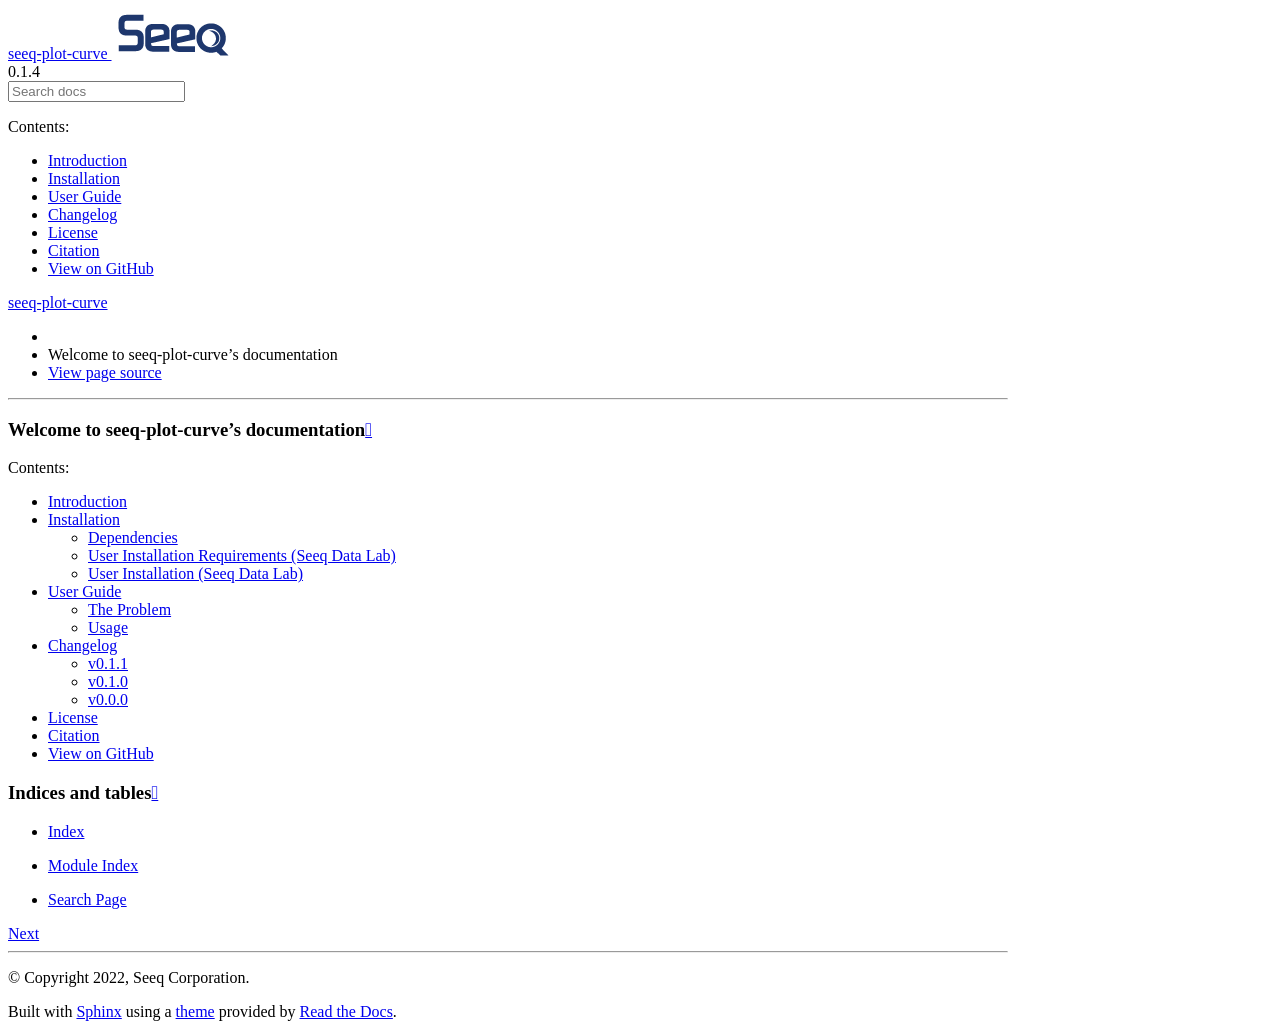
==== docs/index.html @ 53031b8a "documentation bump" ====
<!DOCTYPE html>
<html class="writer-html5" lang="en">
  <head>
    <meta charset="utf-8" />
    <meta
      name="generator"
      content="Docutils 0.18.1: http://docutils.sourceforge.net/"
    />

    <meta name="viewport" content="width=device-width, initial-scale=1.0" />
    <title>
      Welcome to seeq-plot-curve’s documentation &mdash; seeq-plot-curve 0.1.4
      documentation
    </title>
    <link rel="stylesheet" href="_static/pygments.css" type="text/css" />
    <link rel="stylesheet" href="_static/css/theme.css" type="text/css" />
    <link rel="stylesheet" href="_static/css/style.css" type="text/css" />
    <link rel="shortcut icon" href="_static/seeq-favicon.ico" />
    <!--[if lt IE 9]>
      <script src="_static/js/html5shiv.min.js"></script>
    <![endif]-->

    <script src="_static/jquery.js?v=5d32c60e"></script>
    <script src="_static/_sphinx_javascript_frameworks_compat.js?v=2cd50e6c"></script>
    <script src="_static/documentation_options.js?v=360bc84d"></script>
    <script src="_static/doctools.js?v=888ff710"></script>
    <script src="_static/sphinx_highlight.js?v=dc90522c"></script>
    <script src="_static/js/theme.js"></script>
    <link rel="index" title="Index" href="genindex.html" />
    <link rel="search" title="Search" href="search.html" />
    <link rel="next" title="Introduction" href="introduction.html" />
  </head>

  <body class="wy-body-for-nav">
    <div class="wy-grid-for-nav">
      <nav data-toggle="wy-nav-shift" class="wy-nav-side">
        <div class="wy-side-scroll">
          <div class="wy-side-nav-search">
            <a href="#" class="icon icon-home">
              seeq-plot-curve
              <img
                src="_static/Seeq_logo_darkBlue_sm.png"
                class="logo"
                alt="Logo"
              />
            </a>
            <div class="version">0.1.4</div>
            <div role="search">
              <form
                id="rtd-search-form"
                class="wy-form"
                action="search.html"
                method="get"
              >
                <input
                  type="text"
                  name="q"
                  placeholder="Search docs"
                  aria-label="Search docs"
                />
                <input type="hidden" name="check_keywords" value="yes" />
                <input type="hidden" name="area" value="default" />
              </form>
            </div>
          </div>
          <div
            class="wy-menu wy-menu-vertical"
            data-spy="affix"
            role="navigation"
            aria-label="Navigation menu"
          >
            <p class="caption" role="heading">
              <span class="caption-text">Contents:</span>
            </p>
            <ul>
              <li class="toctree-l1">
                <a class="reference internal" href="introduction.html"
                  >Introduction</a
                >
              </li>
              <li class="toctree-l1">
                <a class="reference internal" href="installation.html"
                  >Installation</a
                >
              </li>
              <li class="toctree-l1">
                <a class="reference internal" href="user_guide.html"
                  >User Guide</a
                >
              </li>
              <li class="toctree-l1">
                <a class="reference internal" href="changelog.html"
                  >Changelog</a
                >
              </li>
              <li class="toctree-l1">
                <a class="reference internal" href="license.html">License</a>
              </li>
              <li class="toctree-l1">
                <a class="reference internal" href="citation.html">Citation</a>
              </li>
              <li class="toctree-l1">
                <a class="reference internal" href="github.html"
                  >View on GitHub</a
                >
              </li>
            </ul>
          </div>
        </div>
      </nav>

      <section data-toggle="wy-nav-shift" class="wy-nav-content-wrap">
        <nav class="wy-nav-top" aria-label="Mobile navigation menu">
          <i data-toggle="wy-nav-top" class="fa fa-bars"></i>
          <a href="#">seeq-plot-curve</a>
        </nav>

        <div class="wy-nav-content">
          <div class="rst-content">
            <div role="navigation" aria-label="Page navigation">
              <ul class="wy-breadcrumbs">
                <li>
                  <a href="#" class="icon icon-home" aria-label="Home"></a>
                </li>
                <li class="breadcrumb-item active">
                  Welcome to seeq-plot-curve’s documentation
                </li>
                <li class="wy-breadcrumbs-aside">
                  <a href="_sources/index.rst.txt" rel="nofollow">
                    View page source</a
                  >
                </li>
              </ul>
              <hr />
            </div>
            <div
              role="main"
              class="document"
              itemscope="itemscope"
              itemtype="http://schema.org/Article"
            >
              <div itemprop="articleBody">
                <section id="welcome-to-seeq-plot-curve-s-documentation">
                  <h1>
                    Welcome to seeq-plot-curve’s documentation<a
                      class="headerlink"
                      href="#welcome-to-seeq-plot-curve-s-documentation"
                      title="Link to this heading"
                      ></a
                    >
                  </h1>
                  <div class="toctree-wrapper compound">
                    <p class="caption" role="heading">
                      <span class="caption-text">Contents:</span>
                    </p>
                    <ul>
                      <li class="toctree-l1">
                        <a class="reference internal" href="introduction.html"
                          >Introduction</a
                        >
                      </li>
                      <li class="toctree-l1">
                        <a class="reference internal" href="installation.html"
                          >Installation</a
                        >
                        <ul>
                          <li class="toctree-l2">
                            <a
                              class="reference internal"
                              href="installation.html#dependencies"
                              >Dependencies</a
                            >
                          </li>
                          <li class="toctree-l2">
                            <a
                              class="reference internal"
                              href="installation.html#user-installation-requirements-seeq-data-lab"
                              >User Installation Requirements (Seeq Data Lab)</a
                            >
                          </li>
                          <li class="toctree-l2">
                            <a
                              class="reference internal"
                              href="installation.html#user-installation-seeq-data-lab"
                              >User Installation (Seeq Data Lab)</a
                            >
                          </li>
                        </ul>
                      </li>
                      <li class="toctree-l1">
                        <a class="reference internal" href="user_guide.html"
                          >User Guide</a
                        >
                        <ul>
                          <li class="toctree-l2">
                            <a
                              class="reference internal"
                              href="user_guide.html#the-problem"
                              >The Problem</a
                            >
                          </li>
                          <li class="toctree-l2">
                            <a
                              class="reference internal"
                              href="user_guide.html#usage"
                              >Usage</a
                            >
                          </li>
                        </ul>
                      </li>
                      <li class="toctree-l1">
                        <a class="reference internal" href="changelog.html"
                          >Changelog</a
                        >
                        <ul>
                          <li class="toctree-l2">
                            <a
                              class="reference internal"
                              href="changelog.html#v0-1-1"
                              >v0.1.1</a
                            >
                          </li>
                          <li class="toctree-l2">
                            <a
                              class="reference internal"
                              href="changelog.html#v0-1-0"
                              >v0.1.0</a
                            >
                          </li>
                          <li class="toctree-l2">
                            <a
                              class="reference internal"
                              href="changelog.html#v0-0-0"
                              >v0.0.0</a
                            >
                          </li>
                        </ul>
                      </li>
                      <li class="toctree-l1">
                        <a class="reference internal" href="license.html"
                          >License</a
                        >
                      </li>
                      <li class="toctree-l1">
                        <a class="reference internal" href="citation.html"
                          >Citation</a
                        >
                      </li>
                      <li class="toctree-l1">
                        <a class="reference internal" href="github.html"
                          >View on GitHub</a
                        >
                      </li>
                    </ul>
                  </div>
                </section>
                <section id="indices-and-tables">
                  <h1>
                    Indices and tables<a
                      class="headerlink"
                      href="#indices-and-tables"
                      title="Link to this heading"
                      ></a
                    >
                  </h1>
                  <ul class="simple">
                    <li>
                      <p>
                        <a class="reference internal" href="genindex.html"
                          ><span class="std std-ref">Index</span></a
                        >
                      </p>
                    </li>
                    <li>
                      <p>
                        <a class="reference internal" href="py-modindex.html"
                          ><span class="std std-ref">Module Index</span></a
                        >
                      </p>
                    </li>
                    <li>
                      <p>
                        <a class="reference internal" href="search.html"
                          ><span class="std std-ref">Search Page</span></a
                        >
                      </p>
                    </li>
                  </ul>
                </section>
              </div>
            </div>
            <footer>
              <div
                class="rst-footer-buttons"
                role="navigation"
                aria-label="Footer"
              >
                <a
                  href="introduction.html"
                  class="btn btn-neutral float-right"
                  title="Introduction"
                  accesskey="n"
                  rel="next"
                  >Next
                  <span
                    class="fa fa-arrow-circle-right"
                    aria-hidden="true"
                  ></span
                ></a>
              </div>

              <hr />

              <div role="contentinfo">
                <p>&#169; Copyright 2022, Seeq Corporation.</p>
              </div>

              Built with <a href="https://www.sphinx-doc.org/">Sphinx</a> using
              a
              <a href="https://github.com/readthedocs/sphinx_rtd_theme"
                >theme</a
              >
              provided by <a href="https://readthedocs.org">Read the Docs</a>.
            </footer>
          </div>
        </div>
      </section>
    </div>
    <script>
      jQuery(function () {
        SphinxRtdTheme.Navigation.enable(true);
      });
    </script>
  </body>
</html>
---- docs/_static/css/style.css ----
/*!
 * angular-loading-bar v0.9.0
 * https://chieffancypants.github.io/angular-loading-bar
 * Copyright (c) 2016 Wes Cruver
 * License: MIT
 */

/* This line is theme specific - it includes the base theme CSS */
/*@import '../nature.css';  /* for Alabaster */

.wy-nav-content {
    max-width: 1000px !important;
}
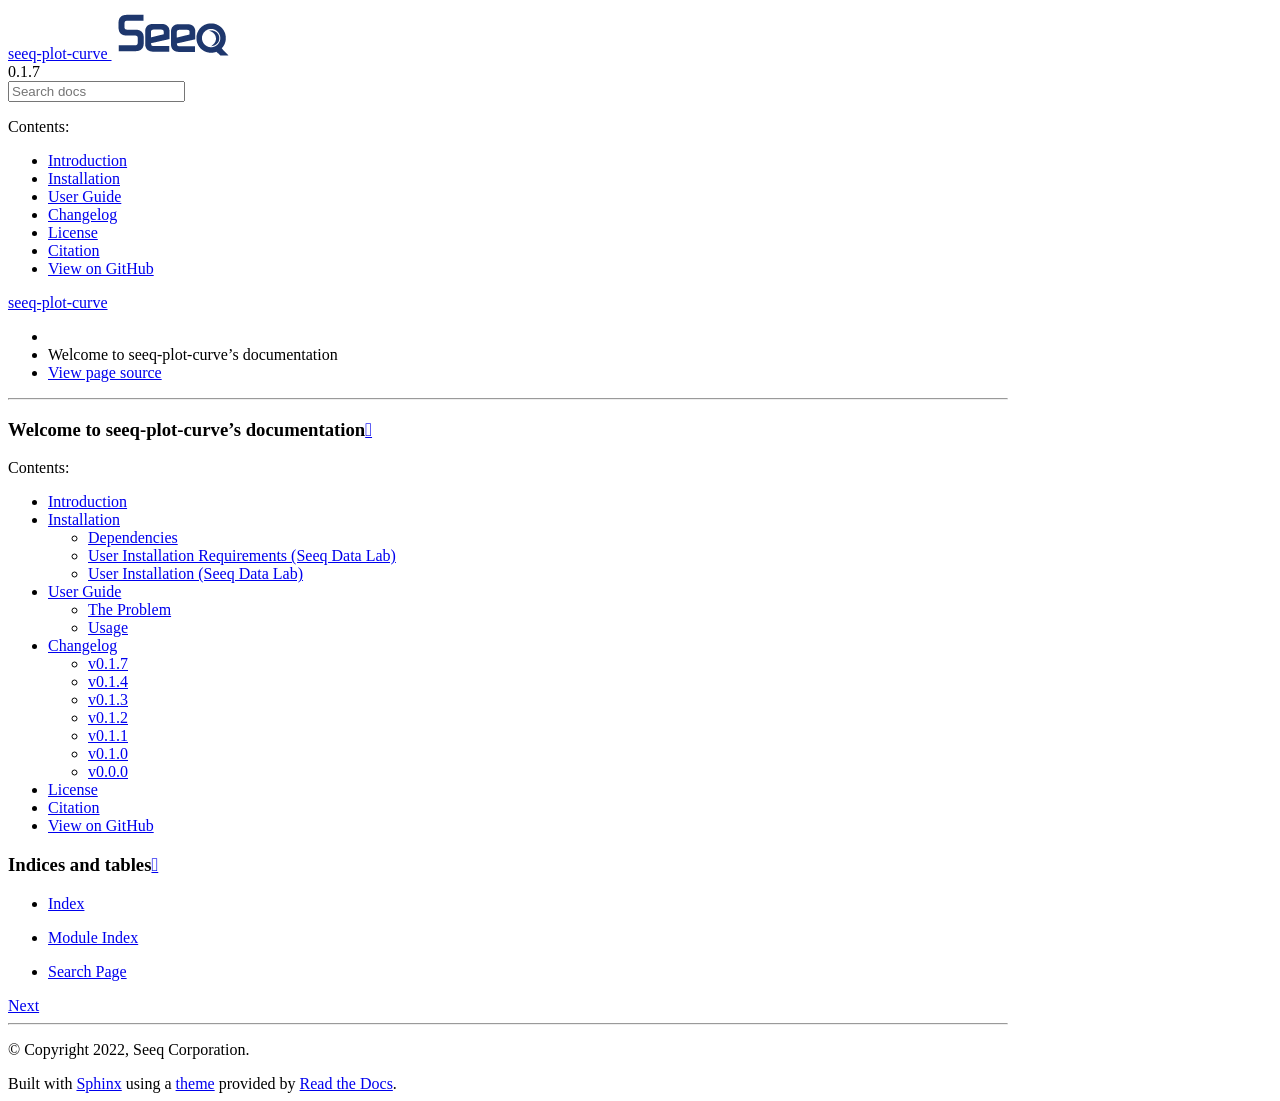
==== commit 3aaa78fb: "Docs recompiled with Sphinx for new version" ====
--- a/docs/index.html
+++ b/docs/index.html
@@ -1,335 +1,159 @@
 <!DOCTYPE html>
-<html class="writer-html5" lang="en">
-  <head>
-    <meta charset="utf-8" />
-    <meta
-      name="generator"
-      content="Docutils 0.18.1: http://docutils.sourceforge.net/"
-    />
+<html class="writer-html5" lang="en" data-content_root="./">
+<head>
+  <meta charset="utf-8" /><meta name="viewport" content="width=device-width, initial-scale=1" />
 
-    <meta name="viewport" content="width=device-width, initial-scale=1.0" />
-    <title>
-      Welcome to seeq-plot-curve’s documentation &mdash; seeq-plot-curve 0.1.4
-      documentation
-    </title>
-    <link rel="stylesheet" href="_static/pygments.css" type="text/css" />
-    <link rel="stylesheet" href="_static/css/theme.css" type="text/css" />
-    <link rel="stylesheet" href="_static/css/style.css" type="text/css" />
-    <link rel="shortcut icon" href="_static/seeq-favicon.ico" />
-    <!--[if lt IE 9]>
-      <script src="_static/js/html5shiv.min.js"></script>
-    <![endif]-->
+  <meta name="viewport" content="width=device-width, initial-scale=1.0" />
+  <title>Welcome to seeq-plot-curve’s documentation &mdash; seeq-plot-curve 0.1.7 documentation</title>
+      <link rel="stylesheet" type="text/css" href="_static/pygments.css?v=b86133f3" />
+      <link rel="stylesheet" type="text/css" href="_static/css/theme.css?v=19f00094" />
+      <link rel="stylesheet" type="text/css" href="_static/css/style.css?v=e1c91b72" />
 
-    <script src="_static/jquery.js?v=5d32c60e"></script>
-    <script src="_static/_sphinx_javascript_frameworks_compat.js?v=2cd50e6c"></script>
-    <script src="_static/documentation_options.js?v=360bc84d"></script>
-    <script src="_static/doctools.js?v=888ff710"></script>
-    <script src="_static/sphinx_highlight.js?v=dc90522c"></script>
+  
+    <link rel="shortcut icon" href="_static/seeq-favicon.ico"/>
+  <!--[if lt IE 9]>
+    <script src="_static/js/html5shiv.min.js"></script>
+  <![endif]-->
+  
+        <script src="_static/jquery.js?v=5d32c60e"></script>
+        <script src="_static/_sphinx_javascript_frameworks_compat.js?v=2cd50e6c"></script>
+        <script src="_static/documentation_options.js?v=ca7ad2ea"></script>
+        <script src="_static/doctools.js?v=9a2dae69"></script>
+        <script src="_static/sphinx_highlight.js?v=dc90522c"></script>
     <script src="_static/js/theme.js"></script>
     <link rel="index" title="Index" href="genindex.html" />
     <link rel="search" title="Search" href="search.html" />
-    <link rel="next" title="Introduction" href="introduction.html" />
-  </head>
+    <link rel="next" title="Introduction" href="introduction.html" /> 
+</head>
 
-  <body class="wy-body-for-nav">
-    <div class="wy-grid-for-nav">
-      <nav data-toggle="wy-nav-shift" class="wy-nav-side">
-        <div class="wy-side-scroll">
-          <div class="wy-side-nav-search">
-            <a href="#" class="icon icon-home">
-              seeq-plot-curve
-              <img
-                src="_static/Seeq_logo_darkBlue_sm.png"
-                class="logo"
-                alt="Logo"
-              />
-            </a>
-            <div class="version">0.1.4</div>
-            <div role="search">
-              <form
-                id="rtd-search-form"
-                class="wy-form"
-                action="search.html"
-                method="get"
-              >
-                <input
-                  type="text"
-                  name="q"
-                  placeholder="Search docs"
-                  aria-label="Search docs"
-                />
-                <input type="hidden" name="check_keywords" value="yes" />
-                <input type="hidden" name="area" value="default" />
-              </form>
-            </div>
-          </div>
-          <div
-            class="wy-menu wy-menu-vertical"
-            data-spy="affix"
-            role="navigation"
-            aria-label="Navigation menu"
-          >
-            <p class="caption" role="heading">
-              <span class="caption-text">Contents:</span>
-            </p>
-            <ul>
-              <li class="toctree-l1">
-                <a class="reference internal" href="introduction.html"
-                  >Introduction</a
-                >
-              </li>
-              <li class="toctree-l1">
-                <a class="reference internal" href="installation.html"
-                  >Installation</a
-                >
-              </li>
-              <li class="toctree-l1">
-                <a class="reference internal" href="user_guide.html"
-                  >User Guide</a
-                >
-              </li>
-              <li class="toctree-l1">
-                <a class="reference internal" href="changelog.html"
-                  >Changelog</a
-                >
-              </li>
-              <li class="toctree-l1">
-                <a class="reference internal" href="license.html">License</a>
-              </li>
-              <li class="toctree-l1">
-                <a class="reference internal" href="citation.html">Citation</a>
-              </li>
-              <li class="toctree-l1">
-                <a class="reference internal" href="github.html"
-                  >View on GitHub</a
-                >
-              </li>
-            </ul>
-          </div>
+<body class="wy-body-for-nav"> 
+  <div class="wy-grid-for-nav">
+    <nav data-toggle="wy-nav-shift" class="wy-nav-side">
+      <div class="wy-side-scroll">
+        <div class="wy-side-nav-search" >
+
+          
+          
+          <a href="#" class="icon icon-home">
+            seeq-plot-curve
+              <img src="_static/Seeq_logo_darkBlue_sm.png" class="logo" alt="Logo"/>
+          </a>
+              <div class="version">
+                0.1.7
+              </div>
+<div role="search">
+  <form id="rtd-search-form" class="wy-form" action="search.html" method="get">
+    <input type="text" name="q" placeholder="Search docs" aria-label="Search docs" />
+    <input type="hidden" name="check_keywords" value="yes" />
+    <input type="hidden" name="area" value="default" />
+  </form>
+</div>
+        </div><div class="wy-menu wy-menu-vertical" data-spy="affix" role="navigation" aria-label="Navigation menu">
+              <p class="caption" role="heading"><span class="caption-text">Contents:</span></p>
+<ul>
+<li class="toctree-l1"><a class="reference internal" href="introduction.html">Introduction</a></li>
+<li class="toctree-l1"><a class="reference internal" href="installation.html">Installation</a></li>
+<li class="toctree-l1"><a class="reference internal" href="user_guide.html">User Guide</a></li>
+<li class="toctree-l1"><a class="reference internal" href="changelog.html">Changelog</a></li>
+<li class="toctree-l1"><a class="reference internal" href="license.html">License</a></li>
+<li class="toctree-l1"><a class="reference internal" href="citation.html">Citation</a></li>
+<li class="toctree-l1"><a class="reference internal" href="github.html">View on GitHub</a></li>
+</ul>
+
         </div>
+      </div>
+    </nav>
+
+    <section data-toggle="wy-nav-shift" class="wy-nav-content-wrap"><nav class="wy-nav-top" aria-label="Mobile navigation menu" >
+          <i data-toggle="wy-nav-top" class="fa fa-bars"></i>
+          <a href="#">seeq-plot-curve</a>
       </nav>
 
-      <section data-toggle="wy-nav-shift" class="wy-nav-content-wrap">
-        <nav class="wy-nav-top" aria-label="Mobile navigation menu">
-          <i data-toggle="wy-nav-top" class="fa fa-bars"></i>
-          <a href="#">seeq-plot-curve</a>
-        </nav>
+      <div class="wy-nav-content">
+        <div class="rst-content">
+          <div role="navigation" aria-label="Page navigation">
+  <ul class="wy-breadcrumbs">
+      <li><a href="#" class="icon icon-home" aria-label="Home"></a></li>
+      <li class="breadcrumb-item active">Welcome to seeq-plot-curve’s documentation</li>
+      <li class="wy-breadcrumbs-aside">
+            <a href="_sources/index.rst.txt" rel="nofollow"> View page source</a>
+      </li>
+  </ul>
+  <hr/>
+</div>
+          <div role="main" class="document" itemscope="itemscope" itemtype="http://schema.org/Article">
+           <div itemprop="articleBody">
+             
+  <section id="welcome-to-seeq-plot-curve-s-documentation">
+<h1>Welcome to seeq-plot-curve’s documentation<a class="headerlink" href="#welcome-to-seeq-plot-curve-s-documentation" title="Link to this heading"></a></h1>
+<div class="toctree-wrapper compound">
+<p class="caption" role="heading"><span class="caption-text">Contents:</span></p>
+<ul>
+<li class="toctree-l1"><a class="reference internal" href="introduction.html">Introduction</a></li>
+<li class="toctree-l1"><a class="reference internal" href="installation.html">Installation</a><ul>
+<li class="toctree-l2"><a class="reference internal" href="installation.html#dependencies">Dependencies</a></li>
+<li class="toctree-l2"><a class="reference internal" href="installation.html#user-installation-requirements-seeq-data-lab">User Installation Requirements (Seeq Data Lab)</a></li>
+<li class="toctree-l2"><a class="reference internal" href="installation.html#user-installation-seeq-data-lab">User Installation (Seeq Data Lab)</a></li>
+</ul>
+</li>
+<li class="toctree-l1"><a class="reference internal" href="user_guide.html">User Guide</a><ul>
+<li class="toctree-l2"><a class="reference internal" href="user_guide.html#the-problem">The Problem</a></li>
+<li class="toctree-l2"><a class="reference internal" href="user_guide.html#usage">Usage</a></li>
+</ul>
+</li>
+<li class="toctree-l1"><a class="reference internal" href="changelog.html">Changelog</a><ul>
+<li class="toctree-l2"><a class="reference internal" href="changelog.html#v0-1-7">v0.1.7</a></li>
+<li class="toctree-l2"><a class="reference internal" href="changelog.html#v0-1-4">v0.1.4</a></li>
+<li class="toctree-l2"><a class="reference internal" href="changelog.html#v0-1-3">v0.1.3</a></li>
+<li class="toctree-l2"><a class="reference internal" href="changelog.html#v0-1-2">v0.1.2</a></li>
+<li class="toctree-l2"><a class="reference internal" href="changelog.html#v0-1-1">v0.1.1</a></li>
+<li class="toctree-l2"><a class="reference internal" href="changelog.html#v0-1-0">v0.1.0</a></li>
+<li class="toctree-l2"><a class="reference internal" href="changelog.html#v0-0-0">v0.0.0</a></li>
+</ul>
+</li>
+<li class="toctree-l1"><a class="reference internal" href="license.html">License</a></li>
+<li class="toctree-l1"><a class="reference internal" href="citation.html">Citation</a></li>
+<li class="toctree-l1"><a class="reference internal" href="github.html">View on GitHub</a></li>
+</ul>
+</div>
+</section>
+<section id="indices-and-tables">
+<h1>Indices and tables<a class="headerlink" href="#indices-and-tables" title="Link to this heading"></a></h1>
+<ul class="simple">
+<li><p><a class="reference internal" href="genindex.html"><span class="std std-ref">Index</span></a></p></li>
+<li><p><a class="reference internal" href="py-modindex.html"><span class="std std-ref">Module Index</span></a></p></li>
+<li><p><a class="reference internal" href="search.html"><span class="std std-ref">Search Page</span></a></p></li>
+</ul>
+</section>
 
-        <div class="wy-nav-content">
-          <div class="rst-content">
-            <div role="navigation" aria-label="Page navigation">
-              <ul class="wy-breadcrumbs">
-                <li>
-                  <a href="#" class="icon icon-home" aria-label="Home"></a>
-                </li>
-                <li class="breadcrumb-item active">
-                  Welcome to seeq-plot-curve’s documentation
-                </li>
-                <li class="wy-breadcrumbs-aside">
-                  <a href="_sources/index.rst.txt" rel="nofollow">
-                    View page source</a
-                  >
-                </li>
-              </ul>
-              <hr />
-            </div>
-            <div
-              role="main"
-              class="document"
-              itemscope="itemscope"
-              itemtype="http://schema.org/Article"
-            >
-              <div itemprop="articleBody">
-                <section id="welcome-to-seeq-plot-curve-s-documentation">
-                  <h1>
-                    Welcome to seeq-plot-curve’s documentation<a
-                      class="headerlink"
-                      href="#welcome-to-seeq-plot-curve-s-documentation"
-                      title="Link to this heading"
-                      ></a
-                    >
-                  </h1>
-                  <div class="toctree-wrapper compound">
-                    <p class="caption" role="heading">
-                      <span class="caption-text">Contents:</span>
-                    </p>
-                    <ul>
-                      <li class="toctree-l1">
-                        <a class="reference internal" href="introduction.html"
-                          >Introduction</a
-                        >
-                      </li>
-                      <li class="toctree-l1">
-                        <a class="reference internal" href="installation.html"
-                          >Installation</a
-                        >
-                        <ul>
-                          <li class="toctree-l2">
-                            <a
-                              class="reference internal"
-                              href="installation.html#dependencies"
-                              >Dependencies</a
-                            >
-                          </li>
-                          <li class="toctree-l2">
-                            <a
-                              class="reference internal"
-                              href="installation.html#user-installation-requirements-seeq-data-lab"
-                              >User Installation Requirements (Seeq Data Lab)</a
-                            >
-                          </li>
-                          <li class="toctree-l2">
-                            <a
-                              class="reference internal"
-                              href="installation.html#user-installation-seeq-data-lab"
-                              >User Installation (Seeq Data Lab)</a
-                            >
-                          </li>
-                        </ul>
-                      </li>
-                      <li class="toctree-l1">
-                        <a class="reference internal" href="user_guide.html"
-                          >User Guide</a
-                        >
-                        <ul>
-                          <li class="toctree-l2">
-                            <a
-                              class="reference internal"
-                              href="user_guide.html#the-problem"
-                              >The Problem</a
-                            >
-                          </li>
-                          <li class="toctree-l2">
-                            <a
-                              class="reference internal"
-                              href="user_guide.html#usage"
-                              >Usage</a
-                            >
-                          </li>
-                        </ul>
-                      </li>
-                      <li class="toctree-l1">
-                        <a class="reference internal" href="changelog.html"
-                          >Changelog</a
-                        >
-                        <ul>
-                          <li class="toctree-l2">
-                            <a
-                              class="reference internal"
-                              href="changelog.html#v0-1-1"
-                              >v0.1.1</a
-                            >
-                          </li>
-                          <li class="toctree-l2">
-                            <a
-                              class="reference internal"
-                              href="changelog.html#v0-1-0"
-                              >v0.1.0</a
-                            >
-                          </li>
-                          <li class="toctree-l2">
-                            <a
-                              class="reference internal"
-                              href="changelog.html#v0-0-0"
-                              >v0.0.0</a
-                            >
-                          </li>
-                        </ul>
-                      </li>
-                      <li class="toctree-l1">
-                        <a class="reference internal" href="license.html"
-                          >License</a
-                        >
-                      </li>
-                      <li class="toctree-l1">
-                        <a class="reference internal" href="citation.html"
-                          >Citation</a
-                        >
-                      </li>
-                      <li class="toctree-l1">
-                        <a class="reference internal" href="github.html"
-                          >View on GitHub</a
-                        >
-                      </li>
-                    </ul>
-                  </div>
-                </section>
-                <section id="indices-and-tables">
-                  <h1>
-                    Indices and tables<a
-                      class="headerlink"
-                      href="#indices-and-tables"
-                      title="Link to this heading"
-                      ></a
-                    >
-                  </h1>
-                  <ul class="simple">
-                    <li>
-                      <p>
-                        <a class="reference internal" href="genindex.html"
-                          ><span class="std std-ref">Index</span></a
-                        >
-                      </p>
-                    </li>
-                    <li>
-                      <p>
-                        <a class="reference internal" href="py-modindex.html"
-                          ><span class="std std-ref">Module Index</span></a
-                        >
-                      </p>
-                    </li>
-                    <li>
-                      <p>
-                        <a class="reference internal" href="search.html"
-                          ><span class="std std-ref">Search Page</span></a
-                        >
-                      </p>
-                    </li>
-                  </ul>
-                </section>
-              </div>
-            </div>
-            <footer>
-              <div
-                class="rst-footer-buttons"
-                role="navigation"
-                aria-label="Footer"
-              >
-                <a
-                  href="introduction.html"
-                  class="btn btn-neutral float-right"
-                  title="Introduction"
-                  accesskey="n"
-                  rel="next"
-                  >Next
-                  <span
-                    class="fa fa-arrow-circle-right"
-                    aria-hidden="true"
-                  ></span
-                ></a>
-              </div>
 
-              <hr />
+           </div>
+          </div>
+          <footer><div class="rst-footer-buttons" role="navigation" aria-label="Footer">
+        <a href="introduction.html" class="btn btn-neutral float-right" title="Introduction" accesskey="n" rel="next">Next <span class="fa fa-arrow-circle-right" aria-hidden="true"></span></a>
+    </div>
 
-              <div role="contentinfo">
-                <p>&#169; Copyright 2022, Seeq Corporation.</p>
-              </div>
+  <hr/>
 
-              Built with <a href="https://www.sphinx-doc.org/">Sphinx</a> using
-              a
-              <a href="https://github.com/readthedocs/sphinx_rtd_theme"
-                >theme</a
-              >
-              provided by <a href="https://readthedocs.org">Read the Docs</a>.
-            </footer>
-          </div>
+  <div role="contentinfo">
+    <p>&#169; Copyright 2022, Seeq Corporation.</p>
+  </div>
+
+  Built with <a href="https://www.sphinx-doc.org/">Sphinx</a> using a
+    <a href="https://github.com/readthedocs/sphinx_rtd_theme">theme</a>
+    provided by <a href="https://readthedocs.org">Read the Docs</a>.
+   
+
+</footer>
         </div>
-      </section>
-    </div>
-    <script>
+      </div>
+    </section>
+  </div>
+  <script>
       jQuery(function () {
-        SphinxRtdTheme.Navigation.enable(true);
+          SphinxRtdTheme.Navigation.enable(true);
       });
-    </script>
-  </body>
-</html>
+  </script> 
+
+</body>
+</html>
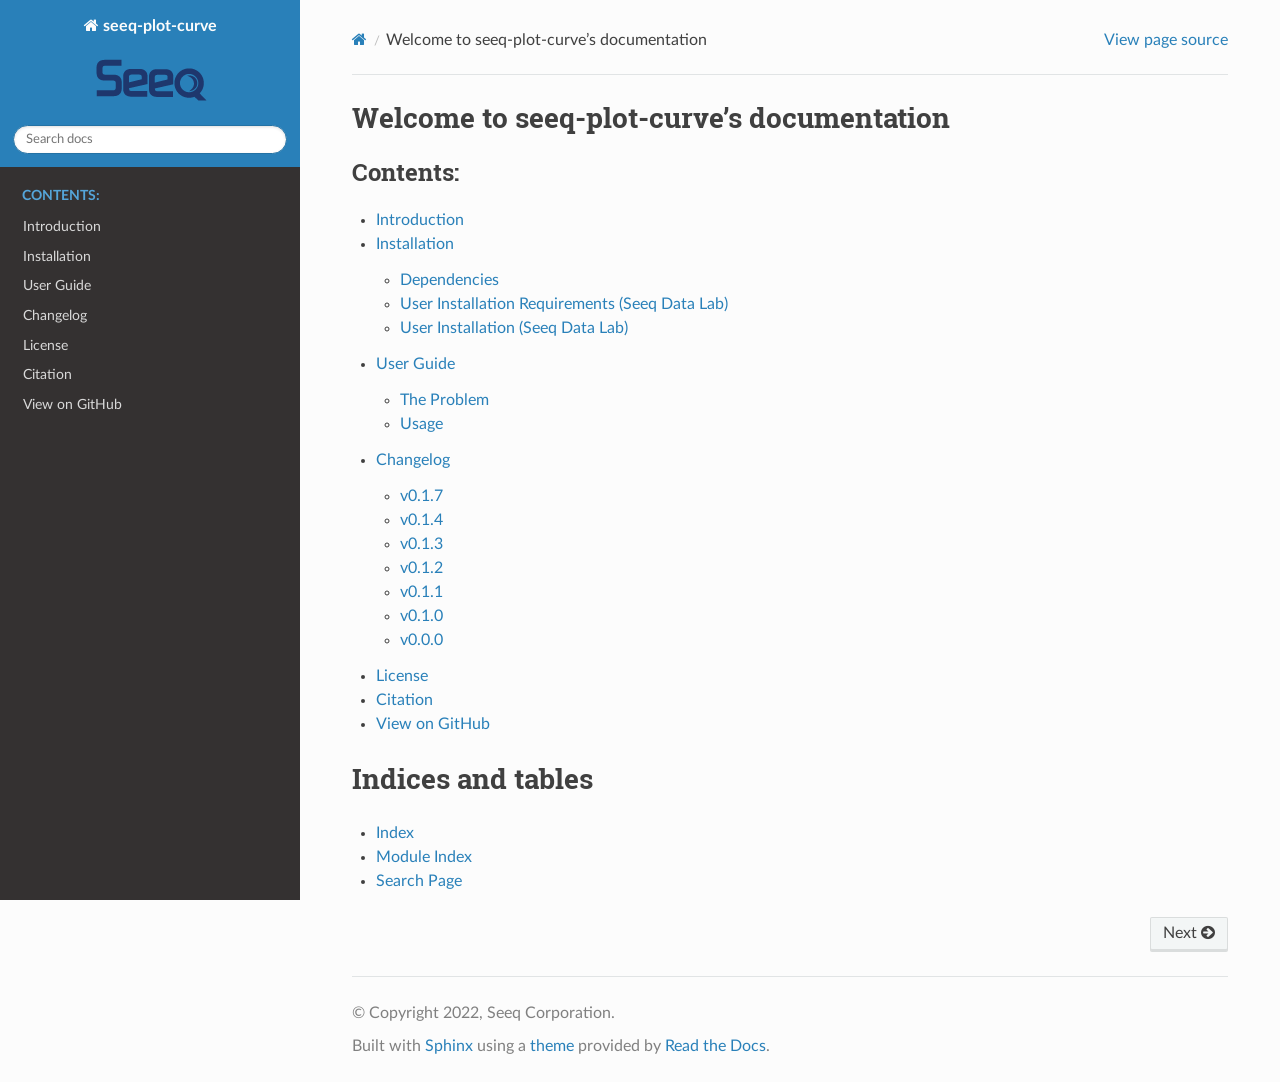
==== commit f9f867ec: "docs update" ====
--- a/docs/index.html
+++ b/docs/index.html
@@ -1,25 +1,23 @@
+
+
 <!DOCTYPE html>
 <html class="writer-html5" lang="en" data-content_root="./">
 <head>
   <meta charset="utf-8" /><meta name="viewport" content="width=device-width, initial-scale=1" />
 
   <meta name="viewport" content="width=device-width, initial-scale=1.0" />
-  <title>Welcome to seeq-plot-curve’s documentation &mdash; seeq-plot-curve 0.1.7 documentation</title>
+  <title>Welcome to seeq-plot-curve’s documentation &mdash; seeq-plot-curve 0.1.9 documentation</title>
       <link rel="stylesheet" type="text/css" href="_static/pygments.css?v=b86133f3" />
-      <link rel="stylesheet" type="text/css" href="_static/css/theme.css?v=19f00094" />
+      <link rel="stylesheet" type="text/css" href="_static/css/theme.css?v=9edc463e" />
       <link rel="stylesheet" type="text/css" href="_static/css/style.css?v=e1c91b72" />
 
   
     <link rel="shortcut icon" href="_static/seeq-favicon.ico"/>
-  <!--[if lt IE 9]>
-    <script src="_static/js/html5shiv.min.js"></script>
-  <![endif]-->
-  
-        <script src="_static/jquery.js?v=5d32c60e"></script>
-        <script src="_static/_sphinx_javascript_frameworks_compat.js?v=2cd50e6c"></script>
-        <script src="_static/documentation_options.js?v=ca7ad2ea"></script>
-        <script src="_static/doctools.js?v=9a2dae69"></script>
-        <script src="_static/sphinx_highlight.js?v=dc90522c"></script>
+      <script src="_static/jquery.js?v=5d32c60e"></script>
+      <script src="_static/_sphinx_javascript_frameworks_compat.js?v=2cd50e6c"></script>
+      <script src="_static/documentation_options.js?v=8618f531"></script>
+      <script src="_static/doctools.js?v=fd6eb6e6"></script>
+      <script src="_static/sphinx_highlight.js?v=6ffebe34"></script>
     <script src="_static/js/theme.js"></script>
     <link rel="index" title="Index" href="genindex.html" />
     <link rel="search" title="Search" href="search.html" />
@@ -38,9 +36,6 @@
             seeq-plot-curve
               <img src="_static/Seeq_logo_darkBlue_sm.png" class="logo" alt="Logo"/>
           </a>
-              <div class="version">
-                0.1.7
-              </div>
 <div role="search">
   <form id="rtd-search-form" class="wy-form" action="search.html" method="get">
     <input type="text" name="q" placeholder="Search docs" aria-label="Search docs" />
--- a/docs/_static/pygments.css
+++ b/docs/_static/pygments.css
@@ -0,0 +1,75 @@
+pre { line-height: 125%; }
+td.linenos .normal { color: inherit; background-color: transparent; padding-left: 5px; padding-right: 5px; }
+span.linenos { color: inherit; background-color: transparent; padding-left: 5px; padding-right: 5px; }
+td.linenos .special { color: #000000; background-color: #ffffc0; padding-left: 5px; padding-right: 5px; }
+span.linenos.special { color: #000000; background-color: #ffffc0; padding-left: 5px; padding-right: 5px; }
+.highlight .hll { background-color: #ffffcc }
+.highlight { background: #f8f8f8; }
+.highlight .c { color: #3D7B7B; font-style: italic } /* Comment */
+.highlight .err { border: 1px solid #F00 } /* Error */
+.highlight .k { color: #008000; font-weight: bold } /* Keyword */
+.highlight .o { color: #666 } /* Operator */
+.highlight .ch { color: #3D7B7B; font-style: italic } /* Comment.Hashbang */
+.highlight .cm { color: #3D7B7B; font-style: italic } /* Comment.Multiline */
+.highlight .cp { color: #9C6500 } /* Comment.Preproc */
+.highlight .cpf { color: #3D7B7B; font-style: italic } /* Comment.PreprocFile */
+.highlight .c1 { color: #3D7B7B; font-style: italic } /* Comment.Single */
+.highlight .cs { color: #3D7B7B; font-style: italic } /* Comment.Special */
+.highlight .gd { color: #A00000 } /* Generic.Deleted */
+.highlight .ge { font-style: italic } /* Generic.Emph */
+.highlight .ges { font-weight: bold; font-style: italic } /* Generic.EmphStrong */
+.highlight .gr { color: #E40000 } /* Generic.Error */
+.highlight .gh { color: #000080; font-weight: bold } /* Generic.Heading */
+.highlight .gi { color: #008400 } /* Generic.Inserted */
+.highlight .go { color: #717171 } /* Generic.Output */
+.highlight .gp { color: #000080; font-weight: bold } /* Generic.Prompt */
+.highlight .gs { font-weight: bold } /* Generic.Strong */
+.highlight .gu { color: #800080; font-weight: bold } /* Generic.Subheading */
+.highlight .gt { color: #04D } /* Generic.Traceback */
+.highlight .kc { color: #008000; font-weight: bold } /* Keyword.Constant */
+.highlight .kd { color: #008000; font-weight: bold } /* Keyword.Declaration */
+.highlight .kn { color: #008000; font-weight: bold } /* Keyword.Namespace */
+.highlight .kp { color: #008000 } /* Keyword.Pseudo */
+.highlight .kr { color: #008000; font-weight: bold } /* Keyword.Reserved */
+.highlight .kt { color: #B00040 } /* Keyword.Type */
+.highlight .m { color: #666 } /* Literal.Number */
+.highlight .s { color: #BA2121 } /* Literal.String */
+.highlight .na { color: #687822 } /* Name.Attribute */
+.highlight .nb { color: #008000 } /* Name.Builtin */
+.highlight .nc { color: #00F; font-weight: bold } /* Name.Class */
+.highlight .no { color: #800 } /* Name.Constant */
+.highlight .nd { color: #A2F } /* Name.Decorator */
+.highlight .ni { color: #717171; font-weight: bold } /* Name.Entity */
+.highlight .ne { color: #CB3F38; font-weight: bold } /* Name.Exception */
+.highlight .nf { color: #00F } /* Name.Function */
+.highlight .nl { color: #767600 } /* Name.Label */
+.highlight .nn { color: #00F; font-weight: bold } /* Name.Namespace */
+.highlight .nt { color: #008000; font-weight: bold } /* Name.Tag */
+.highlight .nv { color: #19177C } /* Name.Variable */
+.highlight .ow { color: #A2F; font-weight: bold } /* Operator.Word */
+.highlight .w { color: #BBB } /* Text.Whitespace */
+.highlight .mb { color: #666 } /* Literal.Number.Bin */
+.highlight .mf { color: #666 } /* Literal.Number.Float */
+.highlight .mh { color: #666 } /* Literal.Number.Hex */
+.highlight .mi { color: #666 } /* Literal.Number.Integer */
+.highlight .mo { color: #666 } /* Literal.Number.Oct */
+.highlight .sa { color: #BA2121 } /* Literal.String.Affix */
+.highlight .sb { color: #BA2121 } /* Literal.String.Backtick */
+.highlight .sc { color: #BA2121 } /* Literal.String.Char */
+.highlight .dl { color: #BA2121 } /* Literal.String.Delimiter */
+.highlight .sd { color: #BA2121; font-style: italic } /* Literal.String.Doc */
+.highlight .s2 { color: #BA2121 } /* Literal.String.Double */
+.highlight .se { color: #AA5D1F; font-weight: bold } /* Literal.String.Escape */
+.highlight .sh { color: #BA2121 } /* Literal.String.Heredoc */
+.highlight .si { color: #A45A77; font-weight: bold } /* Literal.String.Interpol */
+.highlight .sx { color: #008000 } /* Literal.String.Other */
+.highlight .sr { color: #A45A77 } /* Literal.String.Regex */
+.highlight .s1 { color: #BA2121 } /* Literal.String.Single */
+.highlight .ss { color: #19177C } /* Literal.String.Symbol */
+.highlight .bp { color: #008000 } /* Name.Builtin.Pseudo */
+.highlight .fm { color: #00F } /* Name.Function.Magic */
+.highlight .vc { color: #19177C } /* Name.Variable.Class */
+.highlight .vg { color: #19177C } /* Name.Variable.Global */
+.highlight .vi { color: #19177C } /* Name.Variable.Instance */
+.highlight .vm { color: #19177C } /* Name.Variable.Magic */
+.highlight .il { color: #666 } /* Literal.Number.Integer.Long */
--- a/docs/_static/css/theme.css
+++ b/docs/_static/css/theme.css
@@ -0,0 +1,4 @@
+html{box-sizing:border-box}*,:after,:before{box-sizing:inherit}article,aside,details,figcaption,figure,footer,header,hgroup,nav,section{display:block}audio,canvas,video{display:inline-block;*display:inline;*zoom:1}[hidden],audio:not([controls]){display:none}*{-webkit-box-sizing:border-box;-moz-box-sizing:border-box;box-sizing:border-box}html{font-size:100%;-webkit-text-size-adjust:100%;-ms-text-size-adjust:100%}body{margin:0}a:active,a:hover{outline:0}abbr[title]{border-bottom:1px dotted}b,strong{font-weight:700}blockquote{margin:0}dfn{font-style:italic}ins{background:#ff9;text-decoration:none}ins,mark{color:#000}mark{background:#ff0;font-style:italic;font-weight:700}.rst-content code,.rst-content tt,code,kbd,pre,samp{font-family:monospace,serif;_font-family:courier new,monospace;font-size:1em}pre{white-space:pre}q{quotes:none}q:after,q:before{content:"";content:none}small{font-size:85%}sub,sup{font-size:75%;line-height:0;position:relative;vertical-align:baseline}sup{top:-.5em}sub{bottom:-.25em}dl,ol,ul{margin:0;padding:0;list-style:none;list-style-image:none}li{list-style:none}dd{margin:0}img{border:0;-ms-interpolation-mode:bicubic;vertical-align:middle;max-width:100%}svg:not(:root){overflow:hidden}figure,form{margin:0}label{cursor:pointer}button,input,select,textarea{font-size:100%;margin:0;vertical-align:baseline;*vertical-align:middle}button,input{line-height:normal}button,input[type=button],input[type=reset],input[type=submit]{cursor:pointer;-webkit-appearance:button;*overflow:visible}button[disabled],input[disabled]{cursor:default}input[type=search]{-webkit-appearance:textfield;-moz-box-sizing:content-box;-webkit-box-sizing:content-box;box-sizing:content-box}textarea{resize:vertical}table{border-collapse:collapse;border-spacing:0}td{vertical-align:top}.chromeframe{margin:.2em 0;background:#ccc;color:#000;padding:.2em 0}.ir{display:block;border:0;text-indent:-999em;overflow:hidden;background-color:transparent;background-repeat:no-repeat;text-align:left;direction:ltr;*line-height:0}.ir br{display:none}.hidden{display:none!important;visibility:hidden}.visuallyhidden{border:0;clip:rect(0 0 0 0);height:1px;margin:-1px;overflow:hidden;padding:0;position:absolute;width:1px}.visuallyhidden.focusable:active,.visuallyhidden.focusable:focus{clip:auto;height:auto;margin:0;overflow:visible;position:static;width:auto}.invisible{visibility:hidden}.relative{position:relative}big,small{font-size:100%}@media print{body,html,section{background:none!important}*{box-shadow:none!important;text-shadow:none!important;filter:none!important;-ms-filter:none!important}a,a:visited{text-decoration:underline}.ir a:after,a[href^="#"]:after,a[href^="javascript:"]:after{content:""}blockquote,pre{page-break-inside:avoid}thead{display:table-header-group}img,tr{page-break-inside:avoid}img{max-width:100%!important}@page{margin:.5cm}.rst-content .toctree-wrapper>p.caption,h2,h3,p{orphans:3;widows:3}.rst-content .toctree-wrapper>p.caption,h2,h3{page-break-after:avoid}}.btn,.fa:before,.icon:before,.rst-content .admonition,.rst-content .admonition-title:before,.rst-content .admonition-todo,.rst-content .attention,.rst-content .caution,.rst-content .code-block-caption .headerlink:before,.rst-content .danger,.rst-content .eqno .headerlink:before,.rst-content .error,.rst-content .hint,.rst-content .important,.rst-content .note,.rst-content .seealso,.rst-content .tip,.rst-content .warning,.rst-content code.download span:first-child:before,.rst-content dl dt .headerlink:before,.rst-content h1 .headerlink:before,.rst-content h2 .headerlink:before,.rst-content h3 .headerlink:before,.rst-content h4 .headerlink:before,.rst-content h5 .headerlink:before,.rst-content h6 .headerlink:before,.rst-content p.caption .headerlink:before,.rst-content p .headerlink:before,.rst-content table>caption .headerlink:before,.rst-content tt.download span:first-child:before,.wy-alert,.wy-dropdown .caret:before,.wy-inline-validate.wy-inline-validate-danger .wy-input-context:before,.wy-inline-validate.wy-inline-validate-info .wy-input-context:before,.wy-inline-validate.wy-inline-validate-success .wy-input-context:before,.wy-inline-validate.wy-inline-validate-warning .wy-input-context:before,.wy-menu-vertical li.current>a button.toctree-expand:before,.wy-menu-vertical li.on a button.toctree-expand:before,.wy-menu-vertical li button.toctree-expand:before,input[type=color],input[type=date],input[type=datetime-local],input[type=datetime],input[type=email],input[type=month],input[type=number],input[type=password],input[type=search],input[type=tel],input[type=text],input[type=time],input[type=url],input[type=week],select,textarea{-webkit-font-smoothing:antialiased}.clearfix{*zoom:1}.clearfix:after,.clearfix:before{display:table;content:""}.clearfix:after{clear:both}/*!
+ *  Font Awesome 4.7.0 by @davegandy - http://fontawesome.io - @fontawesome
+ *  License - http://fontawesome.io/license (Font: SIL OFL 1.1, CSS: MIT License)
+ */@font-face{font-family:FontAwesome;src:url(fonts/fontawesome-webfont.eot?674f50d287a8c48dc19ba404d20fe713);src:url(fonts/fontawesome-webfont.eot?674f50d287a8c48dc19ba404d20fe713?#iefix&v=4.7.0) format("embedded-opentype"),url(fonts/fontawesome-webfont.woff2?af7ae505a9eed503f8b8e6982036873e) format("woff2"),url(fonts/fontawesome-webfont.woff?fee66e712a8a08eef5805a46892932ad) format("woff"),url(fonts/fontawesome-webfont.ttf?b06871f281fee6b241d60582ae9369b9) format("truetype"),url(fonts/fontawesome-webfont.svg?912ec66d7572ff821749319396470bde#fontawesomeregular) format("svg");font-weight:400;font-style:normal}.fa,.icon,.rst-content .admonition-title,.rst-content .code-block-caption .headerlink,.rst-content .eqno .headerlink,.rst-content code.download span:first-child,.rst-content dl dt .headerlink,.rst-content h1 .headerlink,.rst-content h2 .headerlink,.rst-content h3 .headerlink,.rst-content h4 .headerlink,.rst-content h5 .headerlink,.rst-content h6 .headerlink,.rst-content p.caption .headerlink,.rst-content p .headerlink,.rst-content table>caption .headerlink,.rst-content tt.download span:first-child,.wy-menu-vertical li.current>a button.toctree-expand,.wy-menu-vertical li.on a button.toctree-expand,.wy-menu-vertical li button.toctree-expand{display:inline-block;font:normal normal normal 14px/1 FontAwesome;font-size:inherit;text-rendering:auto;-webkit-font-smoothing:antialiased;-moz-osx-font-smoothing:grayscale}.fa-lg{font-size:1.33333em;line-height:.75em;vertical-align:-15%}.fa-2x{font-size:2em}.fa-3x{font-size:3em}.fa-4x{font-size:4em}.fa-5x{font-size:5em}.fa-fw{width:1.28571em;text-align:center}.fa-ul{padding-left:0;margin-left:2.14286em;list-style-type:none}.fa-ul>li{position:relative}.fa-li{position:absolute;left:-2.14286em;width:2.14286em;top:.14286em;text-align:center}.fa-li.fa-lg{left:-1.85714em}.fa-border{padding:.2em .25em .15em;border:.08em solid #eee;border-radius:.1em}.fa-pull-left{float:left}.fa-pull-right{float:right}.fa-pull-left.icon,.fa.fa-pull-left,.rst-content .code-block-caption .fa-pull-left.headerlink,.rst-content .eqno .fa-pull-left.headerlink,.rst-content .fa-pull-left.admonition-title,.rst-content code.download span.fa-pull-left:first-child,.rst-content dl dt .fa-pull-left.headerlink,.rst-content h1 .fa-pull-left.headerlink,.rst-content h2 .fa-pull-left.headerlink,.rst-content h3 .fa-pull-left.headerlink,.rst-content h4 .fa-pull-left.headerlink,.rst-content h5 .fa-pull-left.headerlink,.rst-content h6 .fa-pull-left.headerlink,.rst-content p .fa-pull-left.headerlink,.rst-content table>caption .fa-pull-left.headerlink,.rst-content tt.download span.fa-pull-left:first-child,.wy-menu-vertical li.current>a button.fa-pull-left.toctree-expand,.wy-menu-vertical li.on a button.fa-pull-left.toctree-expand,.wy-menu-vertical li button.fa-pull-left.toctree-expand{margin-right:.3em}.fa-pull-right.icon,.fa.fa-pull-right,.rst-content .code-block-caption .fa-pull-right.headerlink,.rst-content .eqno .fa-pull-right.headerlink,.rst-content .fa-pull-right.admonition-title,.rst-content code.download span.fa-pull-right:first-child,.rst-content dl dt .fa-pull-right.headerlink,.rst-content h1 .fa-pull-right.headerlink,.rst-content h2 .fa-pull-right.headerlink,.rst-content h3 .fa-pull-right.headerlink,.rst-content h4 .fa-pull-right.headerlink,.rst-content h5 .fa-pull-right.headerlink,.rst-content h6 .fa-pull-right.headerlink,.rst-content p .fa-pull-right.headerlink,.rst-content table>caption .fa-pull-right.headerlink,.rst-content tt.download span.fa-pull-right:first-child,.wy-menu-vertical li.current>a button.fa-pull-right.toctree-expand,.wy-menu-vertical li.on a button.fa-pull-right.toctree-expand,.wy-menu-vertical li button.fa-pull-right.toctree-expand{margin-left:.3em}.pull-right{float:right}.pull-left{float:left}.fa.pull-left,.pull-left.icon,.rst-content .code-block-caption .pull-left.headerlink,.rst-content .eqno .pull-left.headerlink,.rst-content .pull-left.admonition-title,.rst-content code.download span.pull-left:first-child,.rst-content dl dt .pull-left.headerlink,.rst-content h1 .pull-left.headerlink,.rst-content h2 .pull-left.headerlink,.rst-content h3 .pull-left.headerlink,.rst-content h4 .pull-left.headerlink,.rst-content h5 .pull-left.headerlink,.rst-content h6 .pull-left.headerlink,.rst-content p .pull-left.headerlink,.rst-content table>caption .pull-left.headerlink,.rst-content tt.download span.pull-left:first-child,.wy-menu-vertical li.current>a button.pull-left.toctree-expand,.wy-menu-vertical li.on a button.pull-left.toctree-expand,.wy-menu-vertical li button.pull-left.toctree-expand{margin-right:.3em}.fa.pull-right,.pull-right.icon,.rst-content .code-block-caption .pull-right.headerlink,.rst-content .eqno .pull-right.headerlink,.rst-content .pull-right.admonition-title,.rst-content code.download span.pull-right:first-child,.rst-content dl dt .pull-right.headerlink,.rst-content h1 .pull-right.headerlink,.rst-content h2 .pull-right.headerlink,.rst-content h3 .pull-right.headerlink,.rst-content h4 .pull-right.headerlink,.rst-content h5 .pull-right.headerlink,.rst-content h6 .pull-right.headerlink,.rst-content p .pull-right.headerlink,.rst-content table>caption .pull-right.headerlink,.rst-content tt.download span.pull-right:first-child,.wy-menu-vertical li.current>a button.pull-right.toctree-expand,.wy-menu-vertical li.on a button.pull-right.toctree-expand,.wy-menu-vertical li button.pull-right.toctree-expand{margin-left:.3em}.fa-spin{-webkit-animation:fa-spin 2s linear infinite;animation:fa-spin 2s linear infinite}.fa-pulse{-webkit-animation:fa-spin 1s steps(8) infinite;animation:fa-spin 1s steps(8) infinite}@-webkit-keyframes fa-spin{0%{-webkit-transform:rotate(0deg);transform:rotate(0deg)}to{-webkit-transform:rotate(359deg);transform:rotate(359deg)}}@keyframes fa-spin{0%{-webkit-transform:rotate(0deg);transform:rotate(0deg)}to{-webkit-transform:rotate(359deg);transform:rotate(359deg)}}.fa-rotate-90{-ms-filter:"progid:DXImageTransform.Microsoft.BasicImage(rotation=1)";-webkit-transform:rotate(90deg);-ms-transform:rotate(90deg);transform:rotate(90deg)}.fa-rotate-180{-ms-filter:"progid:DXImageTransform.Microsoft.BasicImage(rotation=2)";-webkit-transform:rotate(180deg);-ms-transform:rotate(180deg);transform:rotate(180deg)}.fa-rotate-270{-ms-filter:"progid:DXImageTransform.Microsoft.BasicImage(rotation=3)";-webkit-transform:rotate(270deg);-ms-transform:rotate(270deg);transform:rotate(270deg)}.fa-flip-horizontal{-ms-filter:"progid:DXImageTransform.Microsoft.BasicImage(rotation=0, mirror=1)";-webkit-transform:scaleX(-1);-ms-transform:scaleX(-1);transform:scaleX(-1)}.fa-flip-vertical{-ms-filter:"progid:DXImageTransform.Microsoft.BasicImage(rotation=2, mirror=1)";-webkit-transform:scaleY(-1);-ms-transform:scaleY(-1);transform:scaleY(-1)}:root .fa-flip-horizontal,:root .fa-flip-vertical,:root .fa-rotate-90,:root .fa-rotate-180,:root .fa-rotate-270{filter:none}.fa-stack{position:relative;display:inline-block;width:2em;height:2em;line-height:2em;vertical-align:middle}.fa-stack-1x,.fa-stack-2x{position:absolute;left:0;width:100%;text-align:center}.fa-stack-1x{line-height:inherit}.fa-stack-2x{font-size:2em}.fa-inverse{color:#fff}.fa-glass:before{content:""}.fa-music:before{content:""}.fa-search:before,.icon-search:before{content:""}.fa-envelope-o:before{content:""}.fa-heart:before{content:""}.fa-star:before{content:""}.fa-star-o:before{content:""}.fa-user:before{content:""}.fa-film:before{content:""}.fa-th-large:before{content:""}.fa-th:before{content:""}.fa-th-list:before{content:""}.fa-check:before{content:""}.fa-close:before,.fa-remove:before,.fa-times:before{content:""}.fa-search-plus:before{content:""}.fa-search-minus:before{content:""}.fa-power-off:before{content:""}.fa-signal:before{content:""}.fa-cog:before,.fa-gear:before{content:""}.fa-trash-o:before{content:""}.fa-home:before,.icon-home:before{content:""}.fa-file-o:before{content:""}.fa-clock-o:before{content:""}.fa-road:before{content:""}.fa-download:before,.rst-content code.download span:first-child:before,.rst-content tt.download span:first-child:before{content:""}.fa-arrow-circle-o-down:before{content:""}.fa-arrow-circle-o-up:before{content:""}.fa-inbox:before{content:""}.fa-play-circle-o:before{content:""}.fa-repeat:before,.fa-rotate-right:before{content:""}.fa-refresh:before{content:""}.fa-list-alt:before{content:""}.fa-lock:before{content:""}.fa-flag:before{content:""}.fa-headphones:before{content:""}.fa-volume-off:before{content:""}.fa-volume-down:before{content:""}.fa-volume-up:before{content:""}.fa-qrcode:before{content:""}.fa-barcode:before{content:""}.fa-tag:before{content:""}.fa-tags:before{content:""}.fa-book:before,.icon-book:before{content:""}.fa-bookmark:before{content:""}.fa-print:before{content:""}.fa-camera:before{content:""}.fa-font:before{content:""}.fa-bold:before{content:""}.fa-italic:before{content:""}.fa-text-height:before{content:""}.fa-text-width:before{content:""}.fa-align-left:before{content:""}.fa-align-center:before{content:""}.fa-align-right:before{content:""}.fa-align-justify:before{content:""}.fa-list:before{content:""}.fa-dedent:before,.fa-outdent:before{content:""}.fa-indent:before{content:""}.fa-video-camera:before{content:""}.fa-image:before,.fa-photo:before,.fa-picture-o:before{content:""}.fa-pencil:before{content:""}.fa-map-marker:before{content:""}.fa-adjust:before{content:""}.fa-tint:before{content:""}.fa-edit:before,.fa-pencil-square-o:before{content:""}.fa-share-square-o:before{content:""}.fa-check-square-o:before{content:""}.fa-arrows:before{content:""}.fa-step-backward:before{content:""}.fa-fast-backward:before{content:""}.fa-backward:before{content:""}.fa-play:before{content:""}.fa-pause:before{content:""}.fa-stop:before{content:""}.fa-forward:before{content:""}.fa-fast-forward:before{content:""}.fa-step-forward:before{content:""}.fa-eject:before{content:""}.fa-chevron-left:before{content:""}.fa-chevron-right:before{content:""}.fa-plus-circle:before{content:""}.fa-minus-circle:before{content:""}.fa-times-circle:before,.wy-inline-validate.wy-inline-validate-danger .wy-input-context:before{content:""}.fa-check-circle:before,.wy-inline-validate.wy-inline-validate-success .wy-input-context:before{content:""}.fa-question-circle:before{content:""}.fa-info-circle:before{content:""}.fa-crosshairs:before{content:""}.fa-times-circle-o:before{content:""}.fa-check-circle-o:before{content:""}.fa-ban:before{content:""}.fa-arrow-left:before{content:""}.fa-arrow-right:before{content:""}.fa-arrow-up:before{content:""}.fa-arrow-down:before{content:""}.fa-mail-forward:before,.fa-share:before{content:""}.fa-expand:before{content:""}.fa-compress:before{content:""}.fa-plus:before{content:""}.fa-minus:before{content:""}.fa-asterisk:before{content:""}.fa-exclamation-circle:before,.rst-content .admonition-title:before,.wy-inline-validate.wy-inline-validate-info .wy-input-context:before,.wy-inline-validate.wy-inline-validate-warning .wy-input-context:before{content:""}.fa-gift:before{content:""}.fa-leaf:before{content:""}.fa-fire:before,.icon-fire:before{content:""}.fa-eye:before{content:""}.fa-eye-slash:before{content:""}.fa-exclamation-triangle:before,.fa-warning:before{content:""}.fa-plane:before{content:""}.fa-calendar:before{content:""}.fa-random:before{content:""}.fa-comment:before{content:""}.fa-magnet:before{content:""}.fa-chevron-up:before{content:""}.fa-chevron-down:before{content:""}.fa-retweet:before{content:""}.fa-shopping-cart:before{content:""}.fa-folder:before{content:""}.fa-folder-open:before{content:""}.fa-arrows-v:before{content:""}.fa-arrows-h:before{content:""}.fa-bar-chart-o:before,.fa-bar-chart:before{content:""}.fa-twitter-square:before{content:""}.fa-facebook-square:before{content:""}.fa-camera-retro:before{content:""}.fa-key:before{content:""}.fa-cogs:before,.fa-gears:before{content:""}.fa-comments:before{content:""}.fa-thumbs-o-up:before{content:""}.fa-thumbs-o-down:before{content:""}.fa-star-half:before{content:""}.fa-heart-o:before{content:""}.fa-sign-out:before{content:""}.fa-linkedin-square:before{content:""}.fa-thumb-tack:before{content:""}.fa-external-link:before{content:""}.fa-sign-in:before{content:""}.fa-trophy:before{content:""}.fa-github-square:before{content:""}.fa-upload:before{content:""}.fa-lemon-o:before{content:""}.fa-phone:before{content:""}.fa-square-o:before{content:""}.fa-bookmark-o:before{content:""}.fa-phone-square:before{content:""}.fa-twitter:before{content:""}.fa-facebook-f:before,.fa-facebook:before{content:""}.fa-github:before,.icon-github:before{content:""}.fa-unlock:before{content:""}.fa-credit-card:before{content:""}.fa-feed:before,.fa-rss:before{content:""}.fa-hdd-o:before{content:""}.fa-bullhorn:before{content:""}.fa-bell:before{content:""}.fa-certificate:before{content:""}.fa-hand-o-right:before{content:""}.fa-hand-o-left:before{content:""}.fa-hand-o-up:before{content:""}.fa-hand-o-down:before{content:""}.fa-arrow-circle-left:before,.icon-circle-arrow-left:before{content:""}.fa-arrow-circle-right:before,.icon-circle-arrow-right:before{content:""}.fa-arrow-circle-up:before{content:""}.fa-arrow-circle-down:before{content:""}.fa-globe:before{content:""}.fa-wrench:before{content:""}.fa-tasks:before{content:""}.fa-filter:before{content:""}.fa-briefcase:before{content:""}.fa-arrows-alt:before{content:""}.fa-group:before,.fa-users:before{content:""}.fa-chain:before,.fa-link:before,.icon-link:before{content:""}.fa-cloud:before{content:""}.fa-flask:before{content:""}.fa-cut:before,.fa-scissors:before{content:""}.fa-copy:before,.fa-files-o:before{content:""}.fa-paperclip:before{content:""}.fa-floppy-o:before,.fa-save:before{content:""}.fa-square:before{content:""}.fa-bars:before,.fa-navicon:before,.fa-reorder:before{content:""}.fa-list-ul:before{content:""}.fa-list-ol:before{content:""}.fa-strikethrough:before{content:""}.fa-underline:before{content:""}.fa-table:before{content:""}.fa-magic:before{content:""}.fa-truck:before{content:""}.fa-pinterest:before{content:""}.fa-pinterest-square:before{content:""}.fa-google-plus-square:before{content:""}.fa-google-plus:before{content:""}.fa-money:before{content:""}.fa-caret-down:before,.icon-caret-down:before,.wy-dropdown .caret:before{content:""}.fa-caret-up:before{content:""}.fa-caret-left:before{content:""}.fa-caret-right:before{content:""}.fa-columns:before{content:""}.fa-sort:before,.fa-unsorted:before{content:""}.fa-sort-desc:before,.fa-sort-down:before{content:""}.fa-sort-asc:before,.fa-sort-up:before{content:""}.fa-envelope:before{content:""}.fa-linkedin:before{content:""}.fa-rotate-left:before,.fa-undo:before{content:""}.fa-gavel:before,.fa-legal:before{content:""}.fa-dashboard:before,.fa-tachometer:before{content:""}.fa-comment-o:before{content:""}.fa-comments-o:before{content:""}.fa-bolt:before,.fa-flash:before{content:""}.fa-sitemap:before{content:""}.fa-umbrella:before{content:""}.fa-clipboard:before,.fa-paste:before{content:""}.fa-lightbulb-o:before{content:""}.fa-exchange:before{content:""}.fa-cloud-download:before{content:""}.fa-cloud-upload:before{content:""}.fa-user-md:before{content:""}.fa-stethoscope:before{content:""}.fa-suitcase:before{content:""}.fa-bell-o:before{content:""}.fa-coffee:before{content:""}.fa-cutlery:before{content:""}.fa-file-text-o:before{content:""}.fa-building-o:before{content:""}.fa-hospital-o:before{content:""}.fa-ambulance:before{content:""}.fa-medkit:before{content:""}.fa-fighter-jet:before{content:""}.fa-beer:before{content:""}.fa-h-square:before{content:""}.fa-plus-square:before{content:""}.fa-angle-double-left:before{content:""}.fa-angle-double-right:before{content:""}.fa-angle-double-up:before{content:""}.fa-angle-double-down:before{content:""}.fa-angle-left:before{content:""}.fa-angle-right:before{content:""}.fa-angle-up:before{content:""}.fa-angle-down:before{content:""}.fa-desktop:before{content:""}.fa-laptop:before{content:""}.fa-tablet:before{content:""}.fa-mobile-phone:before,.fa-mobile:before{content:""}.fa-circle-o:before{content:""}.fa-quote-left:before{content:""}.fa-quote-right:before{content:""}.fa-spinner:before{content:""}.fa-circle:before{content:""}.fa-mail-reply:before,.fa-reply:before{content:""}.fa-github-alt:before{content:""}.fa-folder-o:before{content:""}.fa-folder-open-o:before{content:""}.fa-smile-o:before{content:""}.fa-frown-o:before{content:""}.fa-meh-o:before{content:""}.fa-gamepad:before{content:""}.fa-keyboard-o:before{content:""}.fa-flag-o:before{content:""}.fa-flag-checkered:before{content:""}.fa-terminal:before{content:""}.fa-code:before{content:""}.fa-mail-reply-all:before,.fa-reply-all:before{content:""}.fa-star-half-empty:before,.fa-star-half-full:before,.fa-star-half-o:before{content:""}.fa-location-arrow:before{content:""}.fa-crop:before{content:""}.fa-code-fork:before{content:""}.fa-chain-broken:before,.fa-unlink:before{content:""}.fa-question:before{content:""}.fa-info:before{content:""}.fa-exclamation:before{content:""}.fa-superscript:before{content:""}.fa-subscript:before{content:""}.fa-eraser:before{content:""}.fa-puzzle-piece:before{content:""}.fa-microphone:before{content:""}.fa-microphone-slash:before{content:""}.fa-shield:before{content:""}.fa-calendar-o:before{content:""}.fa-fire-extinguisher:before{content:""}.fa-rocket:before{content:""}.fa-maxcdn:before{content:""}.fa-chevron-circle-left:before{content:""}.fa-chevron-circle-right:before{content:""}.fa-chevron-circle-up:before{content:""}.fa-chevron-circle-down:before{content:""}.fa-html5:before{content:""}.fa-css3:before{content:""}.fa-anchor:before{content:""}.fa-unlock-alt:before{content:""}.fa-bullseye:before{content:""}.fa-ellipsis-h:before{content:""}.fa-ellipsis-v:before{content:""}.fa-rss-square:before{content:""}.fa-play-circle:before{content:""}.fa-ticket:before{content:""}.fa-minus-square:before{content:""}.fa-minus-square-o:before,.wy-menu-vertical li.current>a button.toctree-expand:before,.wy-menu-vertical li.on a button.toctree-expand:before{content:""}.fa-level-up:before{content:""}.fa-level-down:before{content:""}.fa-check-square:before{content:""}.fa-pencil-square:before{content:""}.fa-external-link-square:before{content:""}.fa-share-square:before{content:""}.fa-compass:before{content:""}.fa-caret-square-o-down:before,.fa-toggle-down:before{content:""}.fa-caret-square-o-up:before,.fa-toggle-up:before{content:""}.fa-caret-square-o-right:before,.fa-toggle-right:before{content:""}.fa-eur:before,.fa-euro:before{content:""}.fa-gbp:before{content:""}.fa-dollar:before,.fa-usd:before{content:""}.fa-inr:before,.fa-rupee:before{content:""}.fa-cny:before,.fa-jpy:before,.fa-rmb:before,.fa-yen:before{content:""}.fa-rouble:before,.fa-rub:before,.fa-ruble:before{content:""}.fa-krw:before,.fa-won:before{content:""}.fa-bitcoin:before,.fa-btc:before{content:""}.fa-file:before{content:""}.fa-file-text:before{content:""}.fa-sort-alpha-asc:before{content:""}.fa-sort-alpha-desc:before{content:""}.fa-sort-amount-asc:before{content:""}.fa-sort-amount-desc:before{content:""}.fa-sort-numeric-asc:before{content:""}.fa-sort-numeric-desc:before{content:""}.fa-thumbs-up:before{content:""}.fa-thumbs-down:before{content:""}.fa-youtube-square:before{content:""}.fa-youtube:before{content:""}.fa-xing:before{content:""}.fa-xing-square:before{content:""}.fa-youtube-play:before{content:""}.fa-dropbox:before{content:""}.fa-stack-overflow:before{content:""}.fa-instagram:before{content:""}.fa-flickr:before{content:""}.fa-adn:before{content:""}.fa-bitbucket:before,.icon-bitbucket:before{content:""}.fa-bitbucket-square:before{content:""}.fa-tumblr:before{content:""}.fa-tumblr-square:before{content:""}.fa-long-arrow-down:before{content:""}.fa-long-arrow-up:before{content:""}.fa-long-arrow-left:before{content:""}.fa-long-arrow-right:before{content:""}.fa-apple:before{content:""}.fa-windows:before{content:""}.fa-android:before{content:""}.fa-linux:before{content:""}.fa-dribbble:before{content:""}.fa-skype:before{content:""}.fa-foursquare:before{content:""}.fa-trello:before{content:""}.fa-female:before{content:""}.fa-male:before{content:""}.fa-gittip:before,.fa-gratipay:before{content:""}.fa-sun-o:before{content:""}.fa-moon-o:before{content:""}.fa-archive:before{content:""}.fa-bug:before{content:""}.fa-vk:before{content:""}.fa-weibo:before{content:""}.fa-renren:before{content:""}.fa-pagelines:before{content:""}.fa-stack-exchange:before{content:""}.fa-arrow-circle-o-right:before{content:""}.fa-arrow-circle-o-left:before{content:""}.fa-caret-square-o-left:before,.fa-toggle-left:before{content:""}.fa-dot-circle-o:before{content:""}.fa-wheelchair:before{content:""}.fa-vimeo-square:before{content:""}.fa-try:before,.fa-turkish-lira:before{content:""}.fa-plus-square-o:before,.wy-menu-vertical li button.toctree-expand:before{content:""}.fa-space-shuttle:before{content:""}.fa-slack:before{content:""}.fa-envelope-square:before{content:""}.fa-wordpress:before{content:""}.fa-openid:before{content:""}.fa-bank:before,.fa-institution:before,.fa-university:before{content:""}.fa-graduation-cap:before,.fa-mortar-board:before{content:""}.fa-yahoo:before{content:""}.fa-google:before{content:""}.fa-reddit:before{content:""}.fa-reddit-square:before{content:""}.fa-stumbleupon-circle:before{content:""}.fa-stumbleupon:before{content:""}.fa-delicious:before{content:""}.fa-digg:before{content:""}.fa-pied-piper-pp:before{content:""}.fa-pied-piper-alt:before{content:""}.fa-drupal:before{content:""}.fa-joomla:before{content:""}.fa-language:before{content:""}.fa-fax:before{content:""}.fa-building:before{content:""}.fa-child:before{content:""}.fa-paw:before{content:""}.fa-spoon:before{content:""}.fa-cube:before{content:""}.fa-cubes:before{content:""}.fa-behance:before{content:""}.fa-behance-square:before{content:""}.fa-steam:before{content:""}.fa-steam-square:before{content:""}.fa-recycle:before{content:""}.fa-automobile:before,.fa-car:before{content:""}.fa-cab:before,.fa-taxi:before{content:""}.fa-tree:before{content:""}.fa-spotify:before{content:""}.fa-deviantart:before{content:""}.fa-soundcloud:before{content:""}.fa-database:before{content:""}.fa-file-pdf-o:before{content:""}.fa-file-word-o:before{content:""}.fa-file-excel-o:before{content:""}.fa-file-powerpoint-o:before{content:""}.fa-file-image-o:before,.fa-file-photo-o:before,.fa-file-picture-o:before{content:""}.fa-file-archive-o:before,.fa-file-zip-o:before{content:""}.fa-file-audio-o:before,.fa-file-sound-o:before{content:""}.fa-file-movie-o:before,.fa-file-video-o:before{content:""}.fa-file-code-o:before{content:""}.fa-vine:before{content:""}.fa-codepen:before{content:""}.fa-jsfiddle:before{content:""}.fa-life-bouy:before,.fa-life-buoy:before,.fa-life-ring:before,.fa-life-saver:before,.fa-support:before{content:""}.fa-circle-o-notch:before{content:""}.fa-ra:before,.fa-rebel:before,.fa-resistance:before{content:""}.fa-empire:before,.fa-ge:before{content:""}.fa-git-square:before{content:""}.fa-git:before{content:""}.fa-hacker-news:before,.fa-y-combinator-square:before,.fa-yc-square:before{content:""}.fa-tencent-weibo:before{content:""}.fa-qq:before{content:""}.fa-wechat:before,.fa-weixin:before{content:""}.fa-paper-plane:before,.fa-send:before{content:""}.fa-paper-plane-o:before,.fa-send-o:before{content:""}.fa-history:before{content:""}.fa-circle-thin:before{content:""}.fa-header:before{content:""}.fa-paragraph:before{content:""}.fa-sliders:before{content:""}.fa-share-alt:before{content:""}.fa-share-alt-square:before{content:""}.fa-bomb:before{content:""}.fa-futbol-o:before,.fa-soccer-ball-o:before{content:""}.fa-tty:before{content:""}.fa-binoculars:before{content:""}.fa-plug:before{content:""}.fa-slideshare:before{content:""}.fa-twitch:before{content:""}.fa-yelp:before{content:""}.fa-newspaper-o:before{content:""}.fa-wifi:before{content:""}.fa-calculator:before{content:""}.fa-paypal:before{content:""}.fa-google-wallet:before{content:""}.fa-cc-visa:before{content:""}.fa-cc-mastercard:before{content:""}.fa-cc-discover:before{content:""}.fa-cc-amex:before{content:""}.fa-cc-paypal:before{content:""}.fa-cc-stripe:before{content:""}.fa-bell-slash:before{content:""}.fa-bell-slash-o:before{content:""}.fa-trash:before{content:""}.fa-copyright:before{content:""}.fa-at:before{content:""}.fa-eyedropper:before{content:""}.fa-paint-brush:before{content:""}.fa-birthday-cake:before{content:""}.fa-area-chart:before{content:""}.fa-pie-chart:before{content:""}.fa-line-chart:before{content:""}.fa-lastfm:before{content:""}.fa-lastfm-square:before{content:""}.fa-toggle-off:before{content:""}.fa-toggle-on:before{content:""}.fa-bicycle:before{content:""}.fa-bus:before{content:""}.fa-ioxhost:before{content:""}.fa-angellist:before{content:""}.fa-cc:before{content:""}.fa-ils:before,.fa-shekel:before,.fa-sheqel:before{content:""}.fa-meanpath:before{content:""}.fa-buysellads:before{content:""}.fa-connectdevelop:before{content:""}.fa-dashcube:before{content:""}.fa-forumbee:before{content:""}.fa-leanpub:before{content:""}.fa-sellsy:before{content:""}.fa-shirtsinbulk:before{content:""}.fa-simplybuilt:before{content:""}.fa-skyatlas:before{content:""}.fa-cart-plus:before{content:""}.fa-cart-arrow-down:before{content:""}.fa-diamond:before{content:""}.fa-ship:before{content:""}.fa-user-secret:before{content:""}.fa-motorcycle:before{content:""}.fa-street-view:before{content:""}.fa-heartbeat:before{content:""}.fa-venus:before{content:""}.fa-mars:before{content:""}.fa-mercury:before{content:""}.fa-intersex:before,.fa-transgender:before{content:""}.fa-transgender-alt:before{content:""}.fa-venus-double:before{content:""}.fa-mars-double:before{content:""}.fa-venus-mars:before{content:""}.fa-mars-stroke:before{content:""}.fa-mars-stroke-v:before{content:""}.fa-mars-stroke-h:before{content:""}.fa-neuter:before{content:""}.fa-genderless:before{content:""}.fa-facebook-official:before{content:""}.fa-pinterest-p:before{content:""}.fa-whatsapp:before{content:""}.fa-server:before{content:""}.fa-user-plus:before{content:""}.fa-user-times:before{content:""}.fa-bed:before,.fa-hotel:before{content:""}.fa-viacoin:before{content:""}.fa-train:before{content:""}.fa-subway:before{content:""}.fa-medium:before{content:""}.fa-y-combinator:before,.fa-yc:before{content:""}.fa-optin-monster:before{content:""}.fa-opencart:before{content:""}.fa-expeditedssl:before{content:""}.fa-battery-4:before,.fa-battery-full:before,.fa-battery:before{content:""}.fa-battery-3:before,.fa-battery-three-quarters:before{content:""}.fa-battery-2:before,.fa-battery-half:before{content:""}.fa-battery-1:before,.fa-battery-quarter:before{content:""}.fa-battery-0:before,.fa-battery-empty:before{content:""}.fa-mouse-pointer:before{content:""}.fa-i-cursor:before{content:""}.fa-object-group:before{content:""}.fa-object-ungroup:before{content:""}.fa-sticky-note:before{content:""}.fa-sticky-note-o:before{content:""}.fa-cc-jcb:before{content:""}.fa-cc-diners-club:before{content:""}.fa-clone:before{content:""}.fa-balance-scale:before{content:""}.fa-hourglass-o:before{content:""}.fa-hourglass-1:before,.fa-hourglass-start:before{content:""}.fa-hourglass-2:before,.fa-hourglass-half:before{content:""}.fa-hourglass-3:before,.fa-hourglass-end:before{content:""}.fa-hourglass:before{content:""}.fa-hand-grab-o:before,.fa-hand-rock-o:before{content:""}.fa-hand-paper-o:before,.fa-hand-stop-o:before{content:""}.fa-hand-scissors-o:before{content:""}.fa-hand-lizard-o:before{content:""}.fa-hand-spock-o:before{content:""}.fa-hand-pointer-o:before{content:""}.fa-hand-peace-o:before{content:""}.fa-trademark:before{content:""}.fa-registered:before{content:""}.fa-creative-commons:before{content:""}.fa-gg:before{content:""}.fa-gg-circle:before{content:""}.fa-tripadvisor:before{content:""}.fa-odnoklassniki:before{content:""}.fa-odnoklassniki-square:before{content:""}.fa-get-pocket:before{content:""}.fa-wikipedia-w:before{content:""}.fa-safari:before{content:""}.fa-chrome:before{content:""}.fa-firefox:before{content:""}.fa-opera:before{content:""}.fa-internet-explorer:before{content:""}.fa-television:before,.fa-tv:before{content:""}.fa-contao:before{content:""}.fa-500px:before{content:""}.fa-amazon:before{content:""}.fa-calendar-plus-o:before{content:""}.fa-calendar-minus-o:before{content:""}.fa-calendar-times-o:before{content:""}.fa-calendar-check-o:before{content:""}.fa-industry:before{content:""}.fa-map-pin:before{content:""}.fa-map-signs:before{content:""}.fa-map-o:before{content:""}.fa-map:before{content:""}.fa-commenting:before{content:""}.fa-commenting-o:before{content:""}.fa-houzz:before{content:""}.fa-vimeo:before{content:""}.fa-black-tie:before{content:""}.fa-fonticons:before{content:""}.fa-reddit-alien:before{content:""}.fa-edge:before{content:""}.fa-credit-card-alt:before{content:""}.fa-codiepie:before{content:""}.fa-modx:before{content:""}.fa-fort-awesome:before{content:""}.fa-usb:before{content:""}.fa-product-hunt:before{content:""}.fa-mixcloud:before{content:""}.fa-scribd:before{content:""}.fa-pause-circle:before{content:""}.fa-pause-circle-o:before{content:""}.fa-stop-circle:before{content:""}.fa-stop-circle-o:before{content:""}.fa-shopping-bag:before{content:""}.fa-shopping-basket:before{content:""}.fa-hashtag:before{content:""}.fa-bluetooth:before{content:""}.fa-bluetooth-b:before{content:""}.fa-percent:before{content:""}.fa-gitlab:before,.icon-gitlab:before{content:""}.fa-wpbeginner:before{content:""}.fa-wpforms:before{content:""}.fa-envira:before{content:""}.fa-universal-access:before{content:""}.fa-wheelchair-alt:before{content:""}.fa-question-circle-o:before{content:""}.fa-blind:before{content:""}.fa-audio-description:before{content:""}.fa-volume-control-phone:before{content:""}.fa-braille:before{content:""}.fa-assistive-listening-systems:before{content:""}.fa-american-sign-language-interpreting:before,.fa-asl-interpreting:before{content:""}.fa-deaf:before,.fa-deafness:before,.fa-hard-of-hearing:before{content:""}.fa-glide:before{content:""}.fa-glide-g:before{content:""}.fa-sign-language:before,.fa-signing:before{content:""}.fa-low-vision:before{content:""}.fa-viadeo:before{content:""}.fa-viadeo-square:before{content:""}.fa-snapchat:before{content:""}.fa-snapchat-ghost:before{content:""}.fa-snapchat-square:before{content:""}.fa-pied-piper:before{content:""}.fa-first-order:before{content:""}.fa-yoast:before{content:""}.fa-themeisle:before{content:""}.fa-google-plus-circle:before,.fa-google-plus-official:before{content:""}.fa-fa:before,.fa-font-awesome:before{content:""}.fa-handshake-o:before{content:""}.fa-envelope-open:before{content:""}.fa-envelope-open-o:before{content:""}.fa-linode:before{content:""}.fa-address-book:before{content:""}.fa-address-book-o:before{content:""}.fa-address-card:before,.fa-vcard:before{content:""}.fa-address-card-o:before,.fa-vcard-o:before{content:""}.fa-user-circle:before{content:""}.fa-user-circle-o:before{content:""}.fa-user-o:before{content:""}.fa-id-badge:before{content:""}.fa-drivers-license:before,.fa-id-card:before{content:""}.fa-drivers-license-o:before,.fa-id-card-o:before{content:""}.fa-quora:before{content:""}.fa-free-code-camp:before{content:""}.fa-telegram:before{content:""}.fa-thermometer-4:before,.fa-thermometer-full:before,.fa-thermometer:before{content:""}.fa-thermometer-3:before,.fa-thermometer-three-quarters:before{content:""}.fa-thermometer-2:before,.fa-thermometer-half:before{content:""}.fa-thermometer-1:before,.fa-thermometer-quarter:before{content:""}.fa-thermometer-0:before,.fa-thermometer-empty:before{content:""}.fa-shower:before{content:""}.fa-bath:before,.fa-bathtub:before,.fa-s15:before{content:""}.fa-podcast:before{content:""}.fa-window-maximize:before{content:""}.fa-window-minimize:before{content:""}.fa-window-restore:before{content:""}.fa-times-rectangle:before,.fa-window-close:before{content:""}.fa-times-rectangle-o:before,.fa-window-close-o:before{content:""}.fa-bandcamp:before{content:""}.fa-grav:before{content:""}.fa-etsy:before{content:""}.fa-imdb:before{content:""}.fa-ravelry:before{content:""}.fa-eercast:before{content:""}.fa-microchip:before{content:""}.fa-snowflake-o:before{content:""}.fa-superpowers:before{content:""}.fa-wpexplorer:before{content:""}.fa-meetup:before{content:""}.sr-only{position:absolute;width:1px;height:1px;padding:0;margin:-1px;overflow:hidden;clip:rect(0,0,0,0);border:0}.sr-only-focusable:active,.sr-only-focusable:focus{position:static;width:auto;height:auto;margin:0;overflow:visible;clip:auto}.fa,.icon,.rst-content .admonition-title,.rst-content .code-block-caption .headerlink,.rst-content .eqno .headerlink,.rst-content code.download span:first-child,.rst-content dl dt .headerlink,.rst-content h1 .headerlink,.rst-content h2 .headerlink,.rst-content h3 .headerlink,.rst-content h4 .headerlink,.rst-content h5 .headerlink,.rst-content h6 .headerlink,.rst-content p.caption .headerlink,.rst-content p .headerlink,.rst-content table>caption .headerlink,.rst-content tt.download span:first-child,.wy-dropdown .caret,.wy-inline-validate.wy-inline-validate-danger .wy-input-context,.wy-inline-validate.wy-inline-validate-info .wy-input-context,.wy-inline-validate.wy-inline-validate-success .wy-input-context,.wy-inline-validate.wy-inline-validate-warning .wy-input-context,.wy-menu-vertical li.current>a button.toctree-expand,.wy-menu-vertical li.on a button.toctree-expand,.wy-menu-vertical li button.toctree-expand{font-family:inherit}.fa:before,.icon:before,.rst-content .admonition-title:before,.rst-content .code-block-caption .headerlink:before,.rst-content .eqno .headerlink:before,.rst-content code.download span:first-child:before,.rst-content dl dt .headerlink:before,.rst-content h1 .headerlink:before,.rst-content h2 .headerlink:before,.rst-content h3 .headerlink:before,.rst-content h4 .headerlink:before,.rst-content h5 .headerlink:before,.rst-content h6 .headerlink:before,.rst-content p.caption .headerlink:before,.rst-content p .headerlink:before,.rst-content table>caption .headerlink:before,.rst-content tt.download span:first-child:before,.wy-dropdown .caret:before,.wy-inline-validate.wy-inline-validate-danger .wy-input-context:before,.wy-inline-validate.wy-inline-validate-info .wy-input-context:before,.wy-inline-validate.wy-inline-validate-success .wy-input-context:before,.wy-inline-validate.wy-inline-validate-warning .wy-input-context:before,.wy-menu-vertical li.current>a button.toctree-expand:before,.wy-menu-vertical li.on a button.toctree-expand:before,.wy-menu-vertical li button.toctree-expand:before{font-family:FontAwesome;display:inline-block;font-style:normal;font-weight:400;line-height:1;text-decoration:inherit}.rst-content .code-block-caption a .headerlink,.rst-content .eqno a .headerlink,.rst-content a .admonition-title,.rst-content code.download a span:first-child,.rst-content dl dt a .headerlink,.rst-content h1 a .headerlink,.rst-content h2 a .headerlink,.rst-content h3 a .headerlink,.rst-content h4 a .headerlink,.rst-content h5 a .headerlink,.rst-content h6 a .headerlink,.rst-content p.caption a .headerlink,.rst-content p a .headerlink,.rst-content table>caption a .headerlink,.rst-content tt.download a span:first-child,.wy-menu-vertical li.current>a button.toctree-expand,.wy-menu-vertical li.on a button.toctree-expand,.wy-menu-vertical li a button.toctree-expand,a .fa,a .icon,a .rst-content .admonition-title,a .rst-content .code-block-caption .headerlink,a .rst-content .eqno .headerlink,a .rst-content code.download span:first-child,a .rst-content dl dt .headerlink,a .rst-content h1 .headerlink,a .rst-content h2 .headerlink,a .rst-content h3 .headerlink,a .rst-content h4 .headerlink,a .rst-content h5 .headerlink,a .rst-content h6 .headerlink,a .rst-content p.caption .headerlink,a .rst-content p .headerlink,a .rst-content table>caption .headerlink,a .rst-content tt.download span:first-child,a .wy-menu-vertical li button.toctree-expand{display:inline-block;text-decoration:inherit}.btn .fa,.btn .icon,.btn .rst-content .admonition-title,.btn .rst-content .code-block-caption .headerlink,.btn .rst-content .eqno .headerlink,.btn .rst-content code.download span:first-child,.btn .rst-content dl dt .headerlink,.btn .rst-content h1 .headerlink,.btn .rst-content h2 .headerlink,.btn .rst-content h3 .headerlink,.btn .rst-content h4 .headerlink,.btn .rst-content h5 .headerlink,.btn .rst-content h6 .headerlink,.btn .rst-content p .headerlink,.btn .rst-content table>caption .headerlink,.btn .rst-content tt.download span:first-child,.btn .wy-menu-vertical li.current>a button.toctree-expand,.btn .wy-menu-vertical li.on a button.toctree-expand,.btn .wy-menu-vertical li button.toctree-expand,.nav .fa,.nav .icon,.nav .rst-content .admonition-title,.nav .rst-content .code-block-caption .headerlink,.nav .rst-content .eqno .headerlink,.nav .rst-content code.download span:first-child,.nav .rst-content dl dt .headerlink,.nav .rst-content h1 .headerlink,.nav .rst-content h2 .headerlink,.nav .rst-content h3 .headerlink,.nav .rst-content h4 .headerlink,.nav .rst-content h5 .headerlink,.nav .rst-content h6 .headerlink,.nav .rst-content p .headerlink,.nav .rst-content table>caption .headerlink,.nav .rst-content tt.download span:first-child,.nav .wy-menu-vertical li.current>a button.toctree-expand,.nav .wy-menu-vertical li.on a button.toctree-expand,.nav .wy-menu-vertical li button.toctree-expand,.rst-content .btn .admonition-title,.rst-content .code-block-caption .btn .headerlink,.rst-content .code-block-caption .nav .headerlink,.rst-content .eqno .btn .headerlink,.rst-content .eqno .nav .headerlink,.rst-content .nav .admonition-title,.rst-content code.download .btn span:first-child,.rst-content code.download .nav span:first-child,.rst-content dl dt .btn .headerlink,.rst-content dl dt .nav .headerlink,.rst-content h1 .btn .headerlink,.rst-content h1 .nav .headerlink,.rst-content h2 .btn .headerlink,.rst-content h2 .nav .headerlink,.rst-content h3 .btn .headerlink,.rst-content h3 .nav .headerlink,.rst-content h4 .btn .headerlink,.rst-content h4 .nav .headerlink,.rst-content h5 .btn .headerlink,.rst-content h5 .nav .headerlink,.rst-content h6 .btn .headerlink,.rst-content h6 .nav .headerlink,.rst-content p .btn .headerlink,.rst-content p .nav .headerlink,.rst-content table>caption .btn .headerlink,.rst-content table>caption .nav .headerlink,.rst-content tt.download .btn span:first-child,.rst-content tt.download .nav span:first-child,.wy-menu-vertical li .btn button.toctree-expand,.wy-menu-vertical li.current>a .btn button.toctree-expand,.wy-menu-vertical li.current>a .nav button.toctree-expand,.wy-menu-vertical li .nav button.toctree-expand,.wy-menu-vertical li.on a .btn button.toctree-expand,.wy-menu-vertical li.on a .nav button.toctree-expand{display:inline}.btn .fa-large.icon,.btn .fa.fa-large,.btn .rst-content .code-block-caption .fa-large.headerlink,.btn .rst-content .eqno .fa-large.headerlink,.btn .rst-content .fa-large.admonition-title,.btn .rst-content code.download span.fa-large:first-child,.btn .rst-content dl dt .fa-large.headerlink,.btn .rst-content h1 .fa-large.headerlink,.btn .rst-content h2 .fa-large.headerlink,.btn .rst-content h3 .fa-large.headerlink,.btn .rst-content h4 .fa-large.headerlink,.btn .rst-content h5 .fa-large.headerlink,.btn .rst-content h6 .fa-large.headerlink,.btn .rst-content p .fa-large.headerlink,.btn .rst-content table>caption .fa-large.headerlink,.btn .rst-content tt.download span.fa-large:first-child,.btn .wy-menu-vertical li button.fa-large.toctree-expand,.nav .fa-large.icon,.nav .fa.fa-large,.nav .rst-content .code-block-caption .fa-large.headerlink,.nav .rst-content .eqno .fa-large.headerlink,.nav .rst-content .fa-large.admonition-title,.nav .rst-content code.download span.fa-large:first-child,.nav .rst-content dl dt .fa-large.headerlink,.nav .rst-content h1 .fa-large.headerlink,.nav .rst-content h2 .fa-large.headerlink,.nav .rst-content h3 .fa-large.headerlink,.nav .rst-content h4 .fa-large.headerlink,.nav .rst-content h5 .fa-large.headerlink,.nav .rst-content h6 .fa-large.headerlink,.nav .rst-content p .fa-large.headerlink,.nav .rst-content table>caption .fa-large.headerlink,.nav .rst-content tt.download span.fa-large:first-child,.nav .wy-menu-vertical li button.fa-large.toctree-expand,.rst-content .btn .fa-large.admonition-title,.rst-content .code-block-caption .btn .fa-large.headerlink,.rst-content .code-block-caption .nav .fa-large.headerlink,.rst-content .eqno .btn .fa-large.headerlink,.rst-content .eqno .nav .fa-large.headerlink,.rst-content .nav .fa-large.admonition-title,.rst-content code.download .btn span.fa-large:first-child,.rst-content code.download .nav span.fa-large:first-child,.rst-content dl dt .btn .fa-large.headerlink,.rst-content dl dt .nav .fa-large.headerlink,.rst-content h1 .btn .fa-large.headerlink,.rst-content h1 .nav .fa-large.headerlink,.rst-content h2 .btn .fa-large.headerlink,.rst-content h2 .nav .fa-large.headerlink,.rst-content h3 .btn .fa-large.headerlink,.rst-content h3 .nav .fa-large.headerlink,.rst-content h4 .btn .fa-large.headerlink,.rst-content h4 .nav .fa-large.headerlink,.rst-content h5 .btn .fa-large.headerlink,.rst-content h5 .nav .fa-large.headerlink,.rst-content h6 .btn .fa-large.headerlink,.rst-content h6 .nav .fa-large.headerlink,.rst-content p .btn .fa-large.headerlink,.rst-content p .nav .fa-large.headerlink,.rst-content table>caption .btn .fa-large.headerlink,.rst-content table>caption .nav .fa-large.headerlink,.rst-content tt.download .btn span.fa-large:first-child,.rst-content tt.download .nav span.fa-large:first-child,.wy-menu-vertical li .btn button.fa-large.toctree-expand,.wy-menu-vertical li .nav button.fa-large.toctree-expand{line-height:.9em}.btn .fa-spin.icon,.btn .fa.fa-spin,.btn .rst-content .code-block-caption .fa-spin.headerlink,.btn .rst-content .eqno .fa-spin.headerlink,.btn .rst-content .fa-spin.admonition-title,.btn .rst-content code.download span.fa-spin:first-child,.btn .rst-content dl dt .fa-spin.headerlink,.btn .rst-content h1 .fa-spin.headerlink,.btn .rst-content h2 .fa-spin.headerlink,.btn .rst-content h3 .fa-spin.headerlink,.btn .rst-content h4 .fa-spin.headerlink,.btn .rst-content h5 .fa-spin.headerlink,.btn .rst-content h6 .fa-spin.headerlink,.btn .rst-content p .fa-spin.headerlink,.btn .rst-content table>caption .fa-spin.headerlink,.btn .rst-content tt.download span.fa-spin:first-child,.btn .wy-menu-vertical li button.fa-spin.toctree-expand,.nav .fa-spin.icon,.nav .fa.fa-spin,.nav .rst-content .code-block-caption .fa-spin.headerlink,.nav .rst-content .eqno .fa-spin.headerlink,.nav .rst-content .fa-spin.admonition-title,.nav .rst-content code.download span.fa-spin:first-child,.nav .rst-content dl dt .fa-spin.headerlink,.nav .rst-content h1 .fa-spin.headerlink,.nav .rst-content h2 .fa-spin.headerlink,.nav .rst-content h3 .fa-spin.headerlink,.nav .rst-content h4 .fa-spin.headerlink,.nav .rst-content h5 .fa-spin.headerlink,.nav .rst-content h6 .fa-spin.headerlink,.nav .rst-content p .fa-spin.headerlink,.nav .rst-content table>caption .fa-spin.headerlink,.nav .rst-content tt.download span.fa-spin:first-child,.nav .wy-menu-vertical li button.fa-spin.toctree-expand,.rst-content .btn .fa-spin.admonition-title,.rst-content .code-block-caption .btn .fa-spin.headerlink,.rst-content .code-block-caption .nav .fa-spin.headerlink,.rst-content .eqno .btn .fa-spin.headerlink,.rst-content .eqno .nav .fa-spin.headerlink,.rst-content .nav .fa-spin.admonition-title,.rst-content code.download .btn span.fa-spin:first-child,.rst-content code.download .nav span.fa-spin:first-child,.rst-content dl dt .btn .fa-spin.headerlink,.rst-content dl dt .nav .fa-spin.headerlink,.rst-content h1 .btn .fa-spin.headerlink,.rst-content h1 .nav .fa-spin.headerlink,.rst-content h2 .btn .fa-spin.headerlink,.rst-content h2 .nav .fa-spin.headerlink,.rst-content h3 .btn .fa-spin.headerlink,.rst-content h3 .nav .fa-spin.headerlink,.rst-content h4 .btn .fa-spin.headerlink,.rst-content h4 .nav .fa-spin.headerlink,.rst-content h5 .btn .fa-spin.headerlink,.rst-content h5 .nav .fa-spin.headerlink,.rst-content h6 .btn .fa-spin.headerlink,.rst-content h6 .nav .fa-spin.headerlink,.rst-content p .btn .fa-spin.headerlink,.rst-content p .nav .fa-spin.headerlink,.rst-content table>caption .btn .fa-spin.headerlink,.rst-content table>caption .nav .fa-spin.headerlink,.rst-content tt.download .btn span.fa-spin:first-child,.rst-content tt.download .nav span.fa-spin:first-child,.wy-menu-vertical li .btn button.fa-spin.toctree-expand,.wy-menu-vertical li .nav button.fa-spin.toctree-expand{display:inline-block}.btn.fa:before,.btn.icon:before,.rst-content .btn.admonition-title:before,.rst-content .code-block-caption .btn.headerlink:before,.rst-content .eqno .btn.headerlink:before,.rst-content code.download span.btn:first-child:before,.rst-content dl dt .btn.headerlink:before,.rst-content h1 .btn.headerlink:before,.rst-content h2 .btn.headerlink:before,.rst-content h3 .btn.headerlink:before,.rst-content h4 .btn.headerlink:before,.rst-content h5 .btn.headerlink:before,.rst-content h6 .btn.headerlink:before,.rst-content p .btn.headerlink:before,.rst-content table>caption .btn.headerlink:before,.rst-content tt.download span.btn:first-child:before,.wy-menu-vertical li button.btn.toctree-expand:before{opacity:.5;-webkit-transition:opacity .05s ease-in;-moz-transition:opacity .05s ease-in;transition:opacity .05s ease-in}.btn.fa:hover:before,.btn.icon:hover:before,.rst-content .btn.admonition-title:hover:before,.rst-content .code-block-caption .btn.headerlink:hover:before,.rst-content .eqno .btn.headerlink:hover:before,.rst-content code.download span.btn:first-child:hover:before,.rst-content dl dt .btn.headerlink:hover:before,.rst-content h1 .btn.headerlink:hover:before,.rst-content h2 .btn.headerlink:hover:before,.rst-content h3 .btn.headerlink:hover:before,.rst-content h4 .btn.headerlink:hover:before,.rst-content h5 .btn.headerlink:hover:before,.rst-content h6 .btn.headerlink:hover:before,.rst-content p .btn.headerlink:hover:before,.rst-content table>caption .btn.headerlink:hover:before,.rst-content tt.download span.btn:first-child:hover:before,.wy-menu-vertical li button.btn.toctree-expand:hover:before{opacity:1}.btn-mini .fa:before,.btn-mini .icon:before,.btn-mini .rst-content .admonition-title:before,.btn-mini .rst-content .code-block-caption .headerlink:before,.btn-mini .rst-content .eqno .headerlink:before,.btn-mini .rst-content code.download span:first-child:before,.btn-mini .rst-content dl dt .headerlink:before,.btn-mini .rst-content h1 .headerlink:before,.btn-mini .rst-content h2 .headerlink:before,.btn-mini .rst-content h3 .headerlink:before,.btn-mini .rst-content h4 .headerlink:before,.btn-mini .rst-content h5 .headerlink:before,.btn-mini .rst-content h6 .headerlink:before,.btn-mini .rst-content p .headerlink:before,.btn-mini .rst-content table>caption .headerlink:before,.btn-mini .rst-content tt.download span:first-child:before,.btn-mini .wy-menu-vertical li button.toctree-expand:before,.rst-content .btn-mini .admonition-title:before,.rst-content .code-block-caption .btn-mini .headerlink:before,.rst-content .eqno .btn-mini .headerlink:before,.rst-content code.download .btn-mini span:first-child:before,.rst-content dl dt .btn-mini .headerlink:before,.rst-content h1 .btn-mini .headerlink:before,.rst-content h2 .btn-mini .headerlink:before,.rst-content h3 .btn-mini .headerlink:before,.rst-content h4 .btn-mini .headerlink:before,.rst-content h5 .btn-mini .headerlink:before,.rst-content h6 .btn-mini .headerlink:before,.rst-content p .btn-mini .headerlink:before,.rst-content table>caption .btn-mini .headerlink:before,.rst-content tt.download .btn-mini span:first-child:before,.wy-menu-vertical li .btn-mini button.toctree-expand:before{font-size:14px;vertical-align:-15%}.rst-content .admonition,.rst-content .admonition-todo,.rst-content .attention,.rst-content .caution,.rst-content .danger,.rst-content .error,.rst-content .hint,.rst-content .important,.rst-content .note,.rst-content .seealso,.rst-content .tip,.rst-content .warning,.wy-alert{padding:12px;line-height:24px;margin-bottom:24px;background:#e7f2fa}.rst-content .admonition-title,.wy-alert-title{font-weight:700;display:block;color:#fff;background:#6ab0de;padding:6px 12px;margin:-12px -12px 12px}.rst-content .danger,.rst-content .error,.rst-content .wy-alert-danger.admonition,.rst-content .wy-alert-danger.admonition-todo,.rst-content .wy-alert-danger.attention,.rst-content .wy-alert-danger.caution,.rst-content .wy-alert-danger.hint,.rst-content .wy-alert-danger.important,.rst-content .wy-alert-danger.note,.rst-content .wy-alert-danger.seealso,.rst-content .wy-alert-danger.tip,.rst-content .wy-alert-danger.warning,.wy-alert.wy-alert-danger{background:#fdf3f2}.rst-content .danger .admonition-title,.rst-content .danger .wy-alert-title,.rst-content .error .admonition-title,.rst-content .error .wy-alert-title,.rst-content .wy-alert-danger.admonition-todo .admonition-title,.rst-content .wy-alert-danger.admonition-todo .wy-alert-title,.rst-content .wy-alert-danger.admonition .admonition-title,.rst-content .wy-alert-danger.admonition .wy-alert-title,.rst-content .wy-alert-danger.attention .admonition-title,.rst-content .wy-alert-danger.attention .wy-alert-title,.rst-content .wy-alert-danger.caution .admonition-title,.rst-content .wy-alert-danger.caution .wy-alert-title,.rst-content .wy-alert-danger.hint .admonition-title,.rst-content .wy-alert-danger.hint .wy-alert-title,.rst-content .wy-alert-danger.important .admonition-title,.rst-content .wy-alert-danger.important .wy-alert-title,.rst-content .wy-alert-danger.note .admonition-title,.rst-content .wy-alert-danger.note .wy-alert-title,.rst-content .wy-alert-danger.seealso .admonition-title,.rst-content .wy-alert-danger.seealso .wy-alert-title,.rst-content .wy-alert-danger.tip .admonition-title,.rst-content .wy-alert-danger.tip .wy-alert-title,.rst-content .wy-alert-danger.warning .admonition-title,.rst-content .wy-alert-danger.warning .wy-alert-title,.rst-content .wy-alert.wy-alert-danger .admonition-title,.wy-alert.wy-alert-danger .rst-content .admonition-title,.wy-alert.wy-alert-danger .wy-alert-title{background:#f29f97}.rst-content .admonition-todo,.rst-content .attention,.rst-content .caution,.rst-content .warning,.rst-content .wy-alert-warning.admonition,.rst-content .wy-alert-warning.danger,.rst-content .wy-alert-warning.error,.rst-content .wy-alert-warning.hint,.rst-content .wy-alert-warning.important,.rst-content .wy-alert-warning.note,.rst-content .wy-alert-warning.seealso,.rst-content .wy-alert-warning.tip,.wy-alert.wy-alert-warning{background:#ffedcc}.rst-content .admonition-todo .admonition-title,.rst-content .admonition-todo .wy-alert-title,.rst-content .attention .admonition-title,.rst-content .attention .wy-alert-title,.rst-content .caution .admonition-title,.rst-content .caution .wy-alert-title,.rst-content .warning .admonition-title,.rst-content .warning .wy-alert-title,.rst-content .wy-alert-warning.admonition .admonition-title,.rst-content .wy-alert-warning.admonition .wy-alert-title,.rst-content .wy-alert-warning.danger .admonition-title,.rst-content .wy-alert-warning.danger .wy-alert-title,.rst-content .wy-alert-warning.error .admonition-title,.rst-content .wy-alert-warning.error .wy-alert-title,.rst-content .wy-alert-warning.hint .admonition-title,.rst-content .wy-alert-warning.hint .wy-alert-title,.rst-content .wy-alert-warning.important .admonition-title,.rst-content .wy-alert-warning.important .wy-alert-title,.rst-content .wy-alert-warning.note .admonition-title,.rst-content .wy-alert-warning.note .wy-alert-title,.rst-content .wy-alert-warning.seealso .admonition-title,.rst-content .wy-alert-warning.seealso .wy-alert-title,.rst-content .wy-alert-warning.tip .admonition-title,.rst-content .wy-alert-warning.tip .wy-alert-title,.rst-content .wy-alert.wy-alert-warning .admonition-title,.wy-alert.wy-alert-warning .rst-content .admonition-title,.wy-alert.wy-alert-warning .wy-alert-title{background:#f0b37e}.rst-content .note,.rst-content .seealso,.rst-content .wy-alert-info.admonition,.rst-content .wy-alert-info.admonition-todo,.rst-content .wy-alert-info.attention,.rst-content .wy-alert-info.caution,.rst-content .wy-alert-info.danger,.rst-content .wy-alert-info.error,.rst-content .wy-alert-info.hint,.rst-content .wy-alert-info.important,.rst-content .wy-alert-info.tip,.rst-content .wy-alert-info.warning,.wy-alert.wy-alert-info{background:#e7f2fa}.rst-content .note .admonition-title,.rst-content .note .wy-alert-title,.rst-content .seealso .admonition-title,.rst-content .seealso .wy-alert-title,.rst-content .wy-alert-info.admonition-todo .admonition-title,.rst-content .wy-alert-info.admonition-todo .wy-alert-title,.rst-content .wy-alert-info.admonition .admonition-title,.rst-content .wy-alert-info.admonition .wy-alert-title,.rst-content .wy-alert-info.attention .admonition-title,.rst-content .wy-alert-info.attention .wy-alert-title,.rst-content .wy-alert-info.caution .admonition-title,.rst-content .wy-alert-info.caution .wy-alert-title,.rst-content .wy-alert-info.danger .admonition-title,.rst-content .wy-alert-info.danger .wy-alert-title,.rst-content .wy-alert-info.error .admonition-title,.rst-content .wy-alert-info.error .wy-alert-title,.rst-content .wy-alert-info.hint .admonition-title,.rst-content .wy-alert-info.hint .wy-alert-title,.rst-content .wy-alert-info.important .admonition-title,.rst-content .wy-alert-info.important .wy-alert-title,.rst-content .wy-alert-info.tip .admonition-title,.rst-content .wy-alert-info.tip .wy-alert-title,.rst-content .wy-alert-info.warning .admonition-title,.rst-content .wy-alert-info.warning .wy-alert-title,.rst-content .wy-alert.wy-alert-info .admonition-title,.wy-alert.wy-alert-info .rst-content .admonition-title,.wy-alert.wy-alert-info .wy-alert-title{background:#6ab0de}.rst-content .hint,.rst-content .important,.rst-content .tip,.rst-content .wy-alert-success.admonition,.rst-content .wy-alert-success.admonition-todo,.rst-content .wy-alert-success.attention,.rst-content .wy-alert-success.caution,.rst-content .wy-alert-success.danger,.rst-content .wy-alert-success.error,.rst-content .wy-alert-success.note,.rst-content .wy-alert-success.seealso,.rst-content .wy-alert-success.warning,.wy-alert.wy-alert-success{background:#dbfaf4}.rst-content .hint .admonition-title,.rst-content .hint .wy-alert-title,.rst-content .important .admonition-title,.rst-content .important .wy-alert-title,.rst-content .tip .admonition-title,.rst-content .tip .wy-alert-title,.rst-content .wy-alert-success.admonition-todo .admonition-title,.rst-content .wy-alert-success.admonition-todo .wy-alert-title,.rst-content .wy-alert-success.admonition .admonition-title,.rst-content .wy-alert-success.admonition .wy-alert-title,.rst-content .wy-alert-success.attention .admonition-title,.rst-content .wy-alert-success.attention .wy-alert-title,.rst-content .wy-alert-success.caution .admonition-title,.rst-content .wy-alert-success.caution .wy-alert-title,.rst-content .wy-alert-success.danger .admonition-title,.rst-content .wy-alert-success.danger .wy-alert-title,.rst-content .wy-alert-success.error .admonition-title,.rst-content .wy-alert-success.error .wy-alert-title,.rst-content .wy-alert-success.note .admonition-title,.rst-content .wy-alert-success.note .wy-alert-title,.rst-content .wy-alert-success.seealso .admonition-title,.rst-content .wy-alert-success.seealso .wy-alert-title,.rst-content .wy-alert-success.warning .admonition-title,.rst-content .wy-alert-success.warning .wy-alert-title,.rst-content .wy-alert.wy-alert-success .admonition-title,.wy-alert.wy-alert-success .rst-content .admonition-title,.wy-alert.wy-alert-success .wy-alert-title{background:#1abc9c}.rst-content .wy-alert-neutral.admonition,.rst-content .wy-alert-neutral.admonition-todo,.rst-content .wy-alert-neutral.attention,.rst-content .wy-alert-neutral.caution,.rst-content .wy-alert-neutral.danger,.rst-content .wy-alert-neutral.error,.rst-content .wy-alert-neutral.hint,.rst-content .wy-alert-neutral.important,.rst-content .wy-alert-neutral.note,.rst-content .wy-alert-neutral.seealso,.rst-content .wy-alert-neutral.tip,.rst-content .wy-alert-neutral.warning,.wy-alert.wy-alert-neutral{background:#f3f6f6}.rst-content .wy-alert-neutral.admonition-todo .admonition-title,.rst-content .wy-alert-neutral.admonition-todo .wy-alert-title,.rst-content .wy-alert-neutral.admonition .admonition-title,.rst-content .wy-alert-neutral.admonition .wy-alert-title,.rst-content .wy-alert-neutral.attention .admonition-title,.rst-content .wy-alert-neutral.attention .wy-alert-title,.rst-content .wy-alert-neutral.caution .admonition-title,.rst-content .wy-alert-neutral.caution .wy-alert-title,.rst-content .wy-alert-neutral.danger .admonition-title,.rst-content .wy-alert-neutral.danger .wy-alert-title,.rst-content .wy-alert-neutral.error .admonition-title,.rst-content .wy-alert-neutral.error .wy-alert-title,.rst-content .wy-alert-neutral.hint .admonition-title,.rst-content .wy-alert-neutral.hint .wy-alert-title,.rst-content .wy-alert-neutral.important .admonition-title,.rst-content .wy-alert-neutral.important .wy-alert-title,.rst-content .wy-alert-neutral.note .admonition-title,.rst-content .wy-alert-neutral.note .wy-alert-title,.rst-content .wy-alert-neutral.seealso .admonition-title,.rst-content .wy-alert-neutral.seealso .wy-alert-title,.rst-content .wy-alert-neutral.tip .admonition-title,.rst-content .wy-alert-neutral.tip .wy-alert-title,.rst-content .wy-alert-neutral.warning .admonition-title,.rst-content .wy-alert-neutral.warning .wy-alert-title,.rst-content .wy-alert.wy-alert-neutral .admonition-title,.wy-alert.wy-alert-neutral .rst-content .admonition-title,.wy-alert.wy-alert-neutral .wy-alert-title{color:#404040;background:#e1e4e5}.rst-content .wy-alert-neutral.admonition-todo a,.rst-content .wy-alert-neutral.admonition a,.rst-content .wy-alert-neutral.attention a,.rst-content .wy-alert-neutral.caution a,.rst-content .wy-alert-neutral.danger a,.rst-content .wy-alert-neutral.error a,.rst-content .wy-alert-neutral.hint a,.rst-content .wy-alert-neutral.important a,.rst-content .wy-alert-neutral.note a,.rst-content .wy-alert-neutral.seealso a,.rst-content .wy-alert-neutral.tip a,.rst-content .wy-alert-neutral.warning a,.wy-alert.wy-alert-neutral a{color:#2980b9}.rst-content .admonition-todo p:last-child,.rst-content .admonition p:last-child,.rst-content .attention p:last-child,.rst-content .caution p:last-child,.rst-content .danger p:last-child,.rst-content .error p:last-child,.rst-content .hint p:last-child,.rst-content .important p:last-child,.rst-content .note p:last-child,.rst-content .seealso p:last-child,.rst-content .tip p:last-child,.rst-content .warning p:last-child,.wy-alert p:last-child{margin-bottom:0}.wy-tray-container{position:fixed;bottom:0;left:0;z-index:600}.wy-tray-container li{display:block;width:300px;background:transparent;color:#fff;text-align:center;box-shadow:0 5px 5px 0 rgba(0,0,0,.1);padding:0 24px;min-width:20%;opacity:0;height:0;line-height:56px;overflow:hidden;-webkit-transition:all .3s ease-in;-moz-transition:all .3s ease-in;transition:all .3s ease-in}.wy-tray-container li.wy-tray-item-success{background:#27ae60}.wy-tray-container li.wy-tray-item-info{background:#2980b9}.wy-tray-container li.wy-tray-item-warning{background:#e67e22}.wy-tray-container li.wy-tray-item-danger{background:#e74c3c}.wy-tray-container li.on{opacity:1;height:56px}@media screen and (max-width:768px){.wy-tray-container{bottom:auto;top:0;width:100%}.wy-tray-container li{width:100%}}button{font-size:100%;margin:0;vertical-align:baseline;*vertical-align:middle;cursor:pointer;line-height:normal;-webkit-appearance:button;*overflow:visible}button::-moz-focus-inner,input::-moz-focus-inner{border:0;padding:0}button[disabled]{cursor:default}.btn{display:inline-block;border-radius:2px;line-height:normal;white-space:nowrap;text-align:center;cursor:pointer;font-size:100%;padding:6px 12px 8px;color:#fff;border:1px solid rgba(0,0,0,.1);background-color:#27ae60;text-decoration:none;font-weight:400;font-family:Lato,proxima-nova,Helvetica Neue,Arial,sans-serif;box-shadow:inset 0 1px 2px -1px hsla(0,0%,100%,.5),inset 0 -2px 0 0 rgba(0,0,0,.1);outline-none:false;vertical-align:middle;*display:inline;zoom:1;-webkit-user-drag:none;-webkit-user-select:none;-moz-user-select:none;-ms-user-select:none;user-select:none;-webkit-transition:all .1s linear;-moz-transition:all .1s linear;transition:all .1s linear}.btn-hover{background:#2e8ece;color:#fff}.btn:hover{background:#2cc36b;color:#fff}.btn:focus{background:#2cc36b;outline:0}.btn:active{box-shadow:inset 0 -1px 0 0 rgba(0,0,0,.05),inset 0 2px 0 0 rgba(0,0,0,.1);padding:8px 12px 6px}.btn:visited{color:#fff}.btn-disabled,.btn-disabled:active,.btn-disabled:focus,.btn-disabled:hover,.btn:disabled{background-image:none;filter:progid:DXImageTransform.Microsoft.gradient(enabled = false);filter:alpha(opacity=40);opacity:.4;cursor:not-allowed;box-shadow:none}.btn::-moz-focus-inner{padding:0;border:0}.btn-small{font-size:80%}.btn-info{background-color:#2980b9!important}.btn-info:hover{background-color:#2e8ece!important}.btn-neutral{background-color:#f3f6f6!important;color:#404040!important}.btn-neutral:hover{background-color:#e5ebeb!important;color:#404040}.btn-neutral:visited{color:#404040!important}.btn-success{background-color:#27ae60!important}.btn-success:hover{background-color:#295!important}.btn-danger{background-color:#e74c3c!important}.btn-danger:hover{background-color:#ea6153!important}.btn-warning{background-color:#e67e22!important}.btn-warning:hover{background-color:#e98b39!important}.btn-invert{background-color:#222}.btn-invert:hover{background-color:#2f2f2f!important}.btn-link{background-color:transparent!important;color:#2980b9;box-shadow:none;border-color:transparent!important}.btn-link:active,.btn-link:hover{background-color:transparent!important;color:#409ad5!important;box-shadow:none}.btn-link:visited{color:#9b59b6}.wy-btn-group .btn,.wy-control .btn{vertical-align:middle}.wy-btn-group{margin-bottom:24px;*zoom:1}.wy-btn-group:after,.wy-btn-group:before{display:table;content:""}.wy-btn-group:after{clear:both}.wy-dropdown{position:relative;display:inline-block}.wy-dropdown-active .wy-dropdown-menu{display:block}.wy-dropdown-menu{position:absolute;left:0;display:none;float:left;top:100%;min-width:100%;background:#fcfcfc;z-index:100;border:1px solid #cfd7dd;box-shadow:0 2px 2px 0 rgba(0,0,0,.1);padding:12px}.wy-dropdown-menu>dd>a{display:block;clear:both;color:#404040;white-space:nowrap;font-size:90%;padding:0 12px;cursor:pointer}.wy-dropdown-menu>dd>a:hover{background:#2980b9;color:#fff}.wy-dropdown-menu>dd.divider{border-top:1px solid #cfd7dd;margin:6px 0}.wy-dropdown-menu>dd.search{padding-bottom:12px}.wy-dropdown-menu>dd.search input[type=search]{width:100%}.wy-dropdown-menu>dd.call-to-action{background:#e3e3e3;text-transform:uppercase;font-weight:500;font-size:80%}.wy-dropdown-menu>dd.call-to-action:hover{background:#e3e3e3}.wy-dropdown-menu>dd.call-to-action .btn{color:#fff}.wy-dropdown.wy-dropdown-up .wy-dropdown-menu{bottom:100%;top:auto;left:auto;right:0}.wy-dropdown.wy-dropdown-bubble .wy-dropdown-menu{background:#fcfcfc;margin-top:2px}.wy-dropdown.wy-dropdown-bubble .wy-dropdown-menu a{padding:6px 12px}.wy-dropdown.wy-dropdown-bubble .wy-dropdown-menu a:hover{background:#2980b9;color:#fff}.wy-dropdown.wy-dropdown-left .wy-dropdown-menu{right:0;left:auto;text-align:right}.wy-dropdown-arrow:before{content:" ";border-bottom:5px solid #f5f5f5;border-left:5px solid transparent;border-right:5px solid transparent;position:absolute;display:block;top:-4px;left:50%;margin-left:-3px}.wy-dropdown-arrow.wy-dropdown-arrow-left:before{left:11px}.wy-form-stacked select{display:block}.wy-form-aligned .wy-help-inline,.wy-form-aligned input,.wy-form-aligned label,.wy-form-aligned select,.wy-form-aligned textarea{display:inline-block;*display:inline;*zoom:1;vertical-align:middle}.wy-form-aligned .wy-control-group>label{display:inline-block;vertical-align:middle;width:10em;margin:6px 12px 0 0;float:left}.wy-form-aligned .wy-control{float:left}.wy-form-aligned .wy-control label{display:block}.wy-form-aligned .wy-control select{margin-top:6px}fieldset{margin:0}fieldset,legend{border:0;padding:0}legend{width:100%;white-space:normal;margin-bottom:24px;font-size:150%;*margin-left:-7px}label,legend{display:block}label{margin:0 0 .3125em;color:#333;font-size:90%}input,select,textarea{font-size:100%;margin:0;vertical-align:baseline;*vertical-align:middle}.wy-control-group{margin-bottom:24px;max-width:1200px;margin-left:auto;margin-right:auto;*zoom:1}.wy-control-group:after,.wy-control-group:before{display:table;content:""}.wy-control-group:after{clear:both}.wy-control-group.wy-control-group-required>label:after{content:" *";color:#e74c3c}.wy-control-group .wy-form-full,.wy-control-group .wy-form-halves,.wy-control-group .wy-form-thirds{padding-bottom:12px}.wy-control-group .wy-form-full input[type=color],.wy-control-group .wy-form-full input[type=date],.wy-control-group .wy-form-full input[type=datetime-local],.wy-control-group .wy-form-full input[type=datetime],.wy-control-group .wy-form-full input[type=email],.wy-control-group .wy-form-full input[type=month],.wy-control-group .wy-form-full input[type=number],.wy-control-group .wy-form-full input[type=password],.wy-control-group .wy-form-full input[type=search],.wy-control-group .wy-form-full input[type=tel],.wy-control-group .wy-form-full input[type=text],.wy-control-group .wy-form-full input[type=time],.wy-control-group .wy-form-full input[type=url],.wy-control-group .wy-form-full input[type=week],.wy-control-group .wy-form-full select,.wy-control-group .wy-form-halves input[type=color],.wy-control-group .wy-form-halves input[type=date],.wy-control-group .wy-form-halves input[type=datetime-local],.wy-control-group .wy-form-halves input[type=datetime],.wy-control-group .wy-form-halves input[type=email],.wy-control-group .wy-form-halves input[type=month],.wy-control-group .wy-form-halves input[type=number],.wy-control-group .wy-form-halves input[type=password],.wy-control-group .wy-form-halves input[type=search],.wy-control-group .wy-form-halves input[type=tel],.wy-control-group .wy-form-halves input[type=text],.wy-control-group .wy-form-halves input[type=time],.wy-control-group .wy-form-halves input[type=url],.wy-control-group .wy-form-halves input[type=week],.wy-control-group .wy-form-halves select,.wy-control-group .wy-form-thirds input[type=color],.wy-control-group .wy-form-thirds input[type=date],.wy-control-group .wy-form-thirds input[type=datetime-local],.wy-control-group .wy-form-thirds input[type=datetime],.wy-control-group .wy-form-thirds input[type=email],.wy-control-group .wy-form-thirds input[type=month],.wy-control-group .wy-form-thirds input[type=number],.wy-control-group .wy-form-thirds input[type=password],.wy-control-group .wy-form-thirds input[type=search],.wy-control-group .wy-form-thirds input[type=tel],.wy-control-group .wy-form-thirds input[type=text],.wy-control-group .wy-form-thirds input[type=time],.wy-control-group .wy-form-thirds input[type=url],.wy-control-group .wy-form-thirds input[type=week],.wy-control-group .wy-form-thirds select{width:100%}.wy-control-group .wy-form-full{float:left;display:block;width:100%;margin-right:0}.wy-control-group .wy-form-full:last-child{margin-right:0}.wy-control-group .wy-form-halves{float:left;display:block;margin-right:2.35765%;width:48.82117%}.wy-control-group .wy-form-halves:last-child,.wy-control-group .wy-form-halves:nth-of-type(2n){margin-right:0}.wy-control-group .wy-form-halves:nth-of-type(odd){clear:left}.wy-control-group .wy-form-thirds{float:left;display:block;margin-right:2.35765%;width:31.76157%}.wy-control-group .wy-form-thirds:last-child,.wy-control-group .wy-form-thirds:nth-of-type(3n){margin-right:0}.wy-control-group .wy-form-thirds:nth-of-type(3n+1){clear:left}.wy-control-group.wy-control-group-no-input .wy-control,.wy-control-no-input{margin:6px 0 0;font-size:90%}.wy-control-no-input{display:inline-block}.wy-control-group.fluid-input input[type=color],.wy-control-group.fluid-input input[type=date],.wy-control-group.fluid-input input[type=datetime-local],.wy-control-group.fluid-input input[type=datetime],.wy-control-group.fluid-input input[type=email],.wy-control-group.fluid-input input[type=month],.wy-control-group.fluid-input input[type=number],.wy-control-group.fluid-input input[type=password],.wy-control-group.fluid-input input[type=search],.wy-control-group.fluid-input input[type=tel],.wy-control-group.fluid-input input[type=text],.wy-control-group.fluid-input input[type=time],.wy-control-group.fluid-input input[type=url],.wy-control-group.fluid-input input[type=week]{width:100%}.wy-form-message-inline{padding-left:.3em;color:#666;font-size:90%}.wy-form-message{display:block;color:#999;font-size:70%;margin-top:.3125em;font-style:italic}.wy-form-message p{font-size:inherit;font-style:italic;margin-bottom:6px}.wy-form-message p:last-child{margin-bottom:0}input{line-height:normal}input[type=button],input[type=reset],input[type=submit]{-webkit-appearance:button;cursor:pointer;font-family:Lato,proxima-nova,Helvetica Neue,Arial,sans-serif;*overflow:visible}input[type=color],input[type=date],input[type=datetime-local],input[type=datetime],input[type=email],input[type=month],input[type=number],input[type=password],input[type=search],input[type=tel],input[type=text],input[type=time],input[type=url],input[type=week]{-webkit-appearance:none;padding:6px;display:inline-block;border:1px solid #ccc;font-size:80%;font-family:Lato,proxima-nova,Helvetica Neue,Arial,sans-serif;box-shadow:inset 0 1px 3px #ddd;border-radius:0;-webkit-transition:border .3s linear;-moz-transition:border .3s linear;transition:border .3s linear}input[type=datetime-local]{padding:.34375em .625em}input[disabled]{cursor:default}input[type=checkbox],input[type=radio]{padding:0;margin-right:.3125em;*height:13px;*width:13px}input[type=checkbox],input[type=radio],input[type=search]{-webkit-box-sizing:border-box;-moz-box-sizing:border-box;box-sizing:border-box}input[type=search]::-webkit-search-cancel-button,input[type=search]::-webkit-search-decoration{-webkit-appearance:none}input[type=color]:focus,input[type=date]:focus,input[type=datetime-local]:focus,input[type=datetime]:focus,input[type=email]:focus,input[type=month]:focus,input[type=number]:focus,input[type=password]:focus,input[type=search]:focus,input[type=tel]:focus,input[type=text]:focus,input[type=time]:focus,input[type=url]:focus,input[type=week]:focus{outline:0;outline:thin dotted\9;border-color:#333}input.no-focus:focus{border-color:#ccc!important}input[type=checkbox]:focus,input[type=file]:focus,input[type=radio]:focus{outline:thin dotted #333;outline:1px auto #129fea}input[type=color][disabled],input[type=date][disabled],input[type=datetime-local][disabled],input[type=datetime][disabled],input[type=email][disabled],input[type=month][disabled],input[type=number][disabled],input[type=password][disabled],input[type=search][disabled],input[type=tel][disabled],input[type=text][disabled],input[type=time][disabled],input[type=url][disabled],input[type=week][disabled]{cursor:not-allowed;background-color:#fafafa}input:focus:invalid,select:focus:invalid,textarea:focus:invalid{color:#e74c3c;border:1px solid #e74c3c}input:focus:invalid:focus,select:focus:invalid:focus,textarea:focus:invalid:focus{border-color:#e74c3c}input[type=checkbox]:focus:invalid:focus,input[type=file]:focus:invalid:focus,input[type=radio]:focus:invalid:focus{outline-color:#e74c3c}input.wy-input-large{padding:12px;font-size:100%}textarea{overflow:auto;vertical-align:top;width:100%;font-family:Lato,proxima-nova,Helvetica Neue,Arial,sans-serif}select,textarea{padding:.5em .625em;display:inline-block;border:1px solid #ccc;font-size:80%;box-shadow:inset 0 1px 3px #ddd;-webkit-transition:border .3s linear;-moz-transition:border .3s linear;transition:border .3s linear}select{border:1px solid #ccc;background-color:#fff}select[multiple]{height:auto}select:focus,textarea:focus{outline:0}input[readonly],select[disabled],select[readonly],textarea[disabled],textarea[readonly]{cursor:not-allowed;background-color:#fafafa}input[type=checkbox][disabled],input[type=radio][disabled]{cursor:not-allowed}.wy-checkbox,.wy-radio{margin:6px 0;color:#404040;display:block}.wy-checkbox input,.wy-radio input{vertical-align:baseline}.wy-form-message-inline{display:inline-block;*display:inline;*zoom:1;vertical-align:middle}.wy-input-prefix,.wy-input-suffix{white-space:nowrap;padding:6px}.wy-input-prefix .wy-input-context,.wy-input-suffix .wy-input-context{line-height:27px;padding:0 8px;display:inline-block;font-size:80%;background-color:#f3f6f6;border:1px solid #ccc;color:#999}.wy-input-suffix .wy-input-context{border-left:0}.wy-input-prefix .wy-input-context{border-right:0}.wy-switch{position:relative;display:block;height:24px;margin-top:12px;cursor:pointer}.wy-switch:before{left:0;top:0;width:36px;height:12px;background:#ccc}.wy-switch:after,.wy-switch:before{position:absolute;content:"";display:block;border-radius:4px;-webkit-transition:all .2s ease-in-out;-moz-transition:all .2s ease-in-out;transition:all .2s ease-in-out}.wy-switch:after{width:18px;height:18px;background:#999;left:-3px;top:-3px}.wy-switch span{position:absolute;left:48px;display:block;font-size:12px;color:#ccc;line-height:1}.wy-switch.active:before{background:#1e8449}.wy-switch.active:after{left:24px;background:#27ae60}.wy-switch.disabled{cursor:not-allowed;opacity:.8}.wy-control-group.wy-control-group-error .wy-form-message,.wy-control-group.wy-control-group-error>label{color:#e74c3c}.wy-control-group.wy-control-group-error input[type=color],.wy-control-group.wy-control-group-error input[type=date],.wy-control-group.wy-control-group-error input[type=datetime-local],.wy-control-group.wy-control-group-error input[type=datetime],.wy-control-group.wy-control-group-error input[type=email],.wy-control-group.wy-control-group-error input[type=month],.wy-control-group.wy-control-group-error input[type=number],.wy-control-group.wy-control-group-error input[type=password],.wy-control-group.wy-control-group-error input[type=search],.wy-control-group.wy-control-group-error input[type=tel],.wy-control-group.wy-control-group-error input[type=text],.wy-control-group.wy-control-group-error input[type=time],.wy-control-group.wy-control-group-error input[type=url],.wy-control-group.wy-control-group-error input[type=week],.wy-control-group.wy-control-group-error textarea{border:1px solid #e74c3c}.wy-inline-validate{white-space:nowrap}.wy-inline-validate .wy-input-context{padding:.5em .625em;display:inline-block;font-size:80%}.wy-inline-validate.wy-inline-validate-success .wy-input-context{color:#27ae60}.wy-inline-validate.wy-inline-validate-danger .wy-input-context{color:#e74c3c}.wy-inline-validate.wy-inline-validate-warning .wy-input-context{color:#e67e22}.wy-inline-validate.wy-inline-validate-info .wy-input-context{color:#2980b9}.rotate-90{-webkit-transform:rotate(90deg);-moz-transform:rotate(90deg);-ms-transform:rotate(90deg);-o-transform:rotate(90deg);transform:rotate(90deg)}.rotate-180{-webkit-transform:rotate(180deg);-moz-transform:rotate(180deg);-ms-transform:rotate(180deg);-o-transform:rotate(180deg);transform:rotate(180deg)}.rotate-270{-webkit-transform:rotate(270deg);-moz-transform:rotate(270deg);-ms-transform:rotate(270deg);-o-transform:rotate(270deg);transform:rotate(270deg)}.mirror{-webkit-transform:scaleX(-1);-moz-transform:scaleX(-1);-ms-transform:scaleX(-1);-o-transform:scaleX(-1);transform:scaleX(-1)}.mirror.rotate-90{-webkit-transform:scaleX(-1) rotate(90deg);-moz-transform:scaleX(-1) rotate(90deg);-ms-transform:scaleX(-1) rotate(90deg);-o-transform:scaleX(-1) rotate(90deg);transform:scaleX(-1) rotate(90deg)}.mirror.rotate-180{-webkit-transform:scaleX(-1) rotate(180deg);-moz-transform:scaleX(-1) rotate(180deg);-ms-transform:scaleX(-1) rotate(180deg);-o-transform:scaleX(-1) rotate(180deg);transform:scaleX(-1) rotate(180deg)}.mirror.rotate-270{-webkit-transform:scaleX(-1) rotate(270deg);-moz-transform:scaleX(-1) rotate(270deg);-ms-transform:scaleX(-1) rotate(270deg);-o-transform:scaleX(-1) rotate(270deg);transform:scaleX(-1) rotate(270deg)}@media only screen and (max-width:480px){.wy-form button[type=submit]{margin:.7em 0 0}.wy-form input[type=color],.wy-form input[type=date],.wy-form input[type=datetime-local],.wy-form input[type=datetime],.wy-form input[type=email],.wy-form input[type=month],.wy-form input[type=number],.wy-form input[type=password],.wy-form input[type=search],.wy-form input[type=tel],.wy-form input[type=text],.wy-form input[type=time],.wy-form input[type=url],.wy-form input[type=week],.wy-form label{margin-bottom:.3em;display:block}.wy-form input[type=color],.wy-form input[type=date],.wy-form input[type=datetime-local],.wy-form input[type=datetime],.wy-form input[type=email],.wy-form input[type=month],.wy-form input[type=number],.wy-form input[type=password],.wy-form input[type=search],.wy-form input[type=tel],.wy-form input[type=time],.wy-form input[type=url],.wy-form input[type=week]{margin-bottom:0}.wy-form-aligned .wy-control-group label{margin-bottom:.3em;text-align:left;display:block;width:100%}.wy-form-aligned .wy-control{margin:1.5em 0 0}.wy-form-message,.wy-form-message-inline,.wy-form .wy-help-inline{display:block;font-size:80%;padding:6px 0}}@media screen and (max-width:768px){.tablet-hide{display:none}}@media screen and (max-width:480px){.mobile-hide{display:none}}.float-left{float:left}.float-right{float:right}.full-width{width:100%}.rst-content table.docutils,.rst-content table.field-list,.wy-table{border-collapse:collapse;border-spacing:0;empty-cells:show;margin-bottom:24px}.rst-content table.docutils caption,.rst-content table.field-list caption,.wy-table caption{color:#000;font:italic 85%/1 arial,sans-serif;padding:1em 0;text-align:center}.rst-content table.docutils td,.rst-content table.docutils th,.rst-content table.field-list td,.rst-content table.field-list th,.wy-table td,.wy-table th{font-size:90%;margin:0;overflow:visible;padding:8px 16px}.rst-content table.docutils td:first-child,.rst-content table.docutils th:first-child,.rst-content table.field-list td:first-child,.rst-content table.field-list th:first-child,.wy-table td:first-child,.wy-table th:first-child{border-left-width:0}.rst-content table.docutils thead,.rst-content table.field-list thead,.wy-table thead{color:#000;text-align:left;vertical-align:bottom;white-space:nowrap}.rst-content table.docutils thead th,.rst-content table.field-list thead th,.wy-table thead th{font-weight:700;border-bottom:2px solid #e1e4e5}.rst-content table.docutils td,.rst-content table.field-list td,.wy-table td{background-color:transparent;vertical-align:middle}.rst-content table.docutils td p,.rst-content table.field-list td p,.wy-table td p{line-height:18px}.rst-content table.docutils td p:last-child,.rst-content table.field-list td p:last-child,.wy-table td p:last-child{margin-bottom:0}.rst-content table.docutils .wy-table-cell-min,.rst-content table.field-list .wy-table-cell-min,.wy-table .wy-table-cell-min{width:1%;padding-right:0}.rst-content table.docutils .wy-table-cell-min input[type=checkbox],.rst-content table.field-list .wy-table-cell-min input[type=checkbox],.wy-table .wy-table-cell-min input[type=checkbox]{margin:0}.wy-table-secondary{color:grey;font-size:90%}.wy-table-tertiary{color:grey;font-size:80%}.rst-content table.docutils:not(.field-list) tr:nth-child(2n-1) td,.wy-table-backed,.wy-table-odd td,.wy-table-striped tr:nth-child(2n-1) td{background-color:#f3f6f6}.rst-content table.docutils,.wy-table-bordered-all{border:1px solid #e1e4e5}.rst-content table.docutils td,.wy-table-bordered-all td{border-bottom:1px solid #e1e4e5;border-left:1px solid #e1e4e5}.rst-content table.docutils tbody>tr:last-child td,.wy-table-bordered-all tbody>tr:last-child td{border-bottom-width:0}.wy-table-bordered{border:1px solid #e1e4e5}.wy-table-bordered-rows td{border-bottom:1px solid #e1e4e5}.wy-table-bordered-rows tbody>tr:last-child td{border-bottom-width:0}.wy-table-horizontal td,.wy-table-horizontal th{border-width:0 0 1px;border-bottom:1px solid #e1e4e5}.wy-table-horizontal tbody>tr:last-child td{border-bottom-width:0}.wy-table-responsive{margin-bottom:24px;max-width:100%;overflow:auto}.wy-table-responsive table{margin-bottom:0!important}.wy-table-responsive table td,.wy-table-responsive table th{white-space:nowrap}a{color:#2980b9;text-decoration:none;cursor:pointer}a:hover{color:#3091d1}a:visited{color:#9b59b6}html{height:100%}body,html{overflow-x:hidden}body{font-family:Lato,proxima-nova,Helvetica Neue,Arial,sans-serif;font-weight:400;color:#404040;min-height:100%;background:#edf0f2}.wy-text-left{text-align:left}.wy-text-center{text-align:center}.wy-text-right{text-align:right}.wy-text-large{font-size:120%}.wy-text-normal{font-size:100%}.wy-text-small,small{font-size:80%}.wy-text-strike{text-decoration:line-through}.wy-text-warning{color:#e67e22!important}a.wy-text-warning:hover{color:#eb9950!important}.wy-text-info{color:#2980b9!important}a.wy-text-info:hover{color:#409ad5!important}.wy-text-success{color:#27ae60!important}a.wy-text-success:hover{color:#36d278!important}.wy-text-danger{color:#e74c3c!important}a.wy-text-danger:hover{color:#ed7669!important}.wy-text-neutral{color:#404040!important}a.wy-text-neutral:hover{color:#595959!important}.rst-content .toctree-wrapper>p.caption,h1,h2,h3,h4,h5,h6,legend{margin-top:0;font-weight:700;font-family:Roboto Slab,ff-tisa-web-pro,Georgia,Arial,sans-serif}p{line-height:24px;font-size:16px;margin:0 0 24px}h1{font-size:175%}.rst-content .toctree-wrapper>p.caption,h2{font-size:150%}h3{font-size:125%}h4{font-size:115%}h5{font-size:110%}h6{font-size:100%}hr{display:block;height:1px;border:0;border-top:1px solid #e1e4e5;margin:24px 0;padding:0}.rst-content code,.rst-content tt,code{white-space:nowrap;max-width:100%;background:#fff;border:1px solid #e1e4e5;font-size:75%;padding:0 5px;font-family:SFMono-Regular,Menlo,Monaco,Consolas,Liberation Mono,Courier New,Courier,monospace;color:#e74c3c;overflow-x:auto}.rst-content tt.code-large,code.code-large{font-size:90%}.rst-content .section ul,.rst-content .toctree-wrapper ul,.rst-content section ul,.wy-plain-list-disc,article ul{list-style:disc;line-height:24px;margin-bottom:24px}.rst-content .section ul li,.rst-content .toctree-wrapper ul li,.rst-content section ul li,.wy-plain-list-disc li,article ul li{list-style:disc;margin-left:24px}.rst-content .section ul li p:last-child,.rst-content .section ul li ul,.rst-content .toctree-wrapper ul li p:last-child,.rst-content .toctree-wrapper ul li ul,.rst-content section ul li p:last-child,.rst-content section ul li ul,.wy-plain-list-disc li p:last-child,.wy-plain-list-disc li ul,article ul li p:last-child,article ul li ul{margin-bottom:0}.rst-content .section ul li li,.rst-content .toctree-wrapper ul li li,.rst-content section ul li li,.wy-plain-list-disc li li,article ul li li{list-style:circle}.rst-content .section ul li li li,.rst-content .toctree-wrapper ul li li li,.rst-content section ul li li li,.wy-plain-list-disc li li li,article ul li li li{list-style:square}.rst-content .section ul li ol li,.rst-content .toctree-wrapper ul li ol li,.rst-content section ul li ol li,.wy-plain-list-disc li ol li,article ul li ol li{list-style:decimal}.rst-content .section ol,.rst-content .section ol.arabic,.rst-content .toctree-wrapper ol,.rst-content .toctree-wrapper ol.arabic,.rst-content section ol,.rst-content section ol.arabic,.wy-plain-list-decimal,article ol{list-style:decimal;line-height:24px;margin-bottom:24px}.rst-content .section ol.arabic li,.rst-content .section ol li,.rst-content .toctree-wrapper ol.arabic li,.rst-content .toctree-wrapper ol li,.rst-content section ol.arabic li,.rst-content section ol li,.wy-plain-list-decimal li,article ol li{list-style:decimal;margin-left:24px}.rst-content .section ol.arabic li ul,.rst-content .section ol li p:last-child,.rst-content .section ol li ul,.rst-content .toctree-wrapper ol.arabic li ul,.rst-content .toctree-wrapper ol li p:last-child,.rst-content .toctree-wrapper ol li ul,.rst-content section ol.arabic li ul,.rst-content section ol li p:last-child,.rst-content section ol li ul,.wy-plain-list-decimal li p:last-child,.wy-plain-list-decimal li ul,article ol li p:last-child,article ol li ul{margin-bottom:0}.rst-content .section ol.arabic li ul li,.rst-content .section ol li ul li,.rst-content .toctree-wrapper ol.arabic li ul li,.rst-content .toctree-wrapper ol li ul li,.rst-content section ol.arabic li ul li,.rst-content section ol li ul li,.wy-plain-list-decimal li ul li,article ol li ul li{list-style:disc}.wy-breadcrumbs{*zoom:1}.wy-breadcrumbs:after,.wy-breadcrumbs:before{display:table;content:""}.wy-breadcrumbs:after{clear:both}.wy-breadcrumbs>li{display:inline-block;padding-top:5px}.wy-breadcrumbs>li.wy-breadcrumbs-aside{float:right}.rst-content .wy-breadcrumbs>li code,.rst-content .wy-breadcrumbs>li tt,.wy-breadcrumbs>li .rst-content tt,.wy-breadcrumbs>li code{all:inherit;color:inherit}.breadcrumb-item:before{content:"/";color:#bbb;font-size:13px;padding:0 6px 0 3px}.wy-breadcrumbs-extra{margin-bottom:0;color:#b3b3b3;font-size:80%;display:inline-block}@media screen and (max-width:480px){.wy-breadcrumbs-extra,.wy-breadcrumbs li.wy-breadcrumbs-aside{display:none}}@media print{.wy-breadcrumbs li.wy-breadcrumbs-aside{display:none}}html{font-size:16px}.wy-affix{position:fixed;top:1.618em}.wy-menu a:hover{text-decoration:none}.wy-menu-horiz{*zoom:1}.wy-menu-horiz:after,.wy-menu-horiz:before{display:table;content:""}.wy-menu-horiz:after{clear:both}.wy-menu-horiz li,.wy-menu-horiz ul{display:inline-block}.wy-menu-horiz li:hover{background:hsla(0,0%,100%,.1)}.wy-menu-horiz li.divide-left{border-left:1px solid #404040}.wy-menu-horiz li.divide-right{border-right:1px solid #404040}.wy-menu-horiz a{height:32px;display:inline-block;line-height:32px;padding:0 16px}.wy-menu-vertical{width:300px}.wy-menu-vertical header,.wy-menu-vertical p.caption{color:#55a5d9;height:32px;line-height:32px;padding:0 1.618em;margin:12px 0 0;display:block;font-weight:700;text-transform:uppercase;font-size:85%;white-space:nowrap}.wy-menu-vertical ul{margin-bottom:0}.wy-menu-vertical li.divide-top{border-top:1px solid #404040}.wy-menu-vertical li.divide-bottom{border-bottom:1px solid #404040}.wy-menu-vertical li.current{background:#e3e3e3}.wy-menu-vertical li.current a{color:grey;border-right:1px solid #c9c9c9;padding:.4045em 2.427em}.wy-menu-vertical li.current a:hover{background:#d6d6d6}.rst-content .wy-menu-vertical li tt,.wy-menu-vertical li .rst-content tt,.wy-menu-vertical li code{border:none;background:inherit;color:inherit;padding-left:0;padding-right:0}.wy-menu-vertical li button.toctree-expand{display:block;float:left;margin-left:-1.2em;line-height:18px;color:#4d4d4d;border:none;background:none;padding:0}.wy-menu-vertical li.current>a,.wy-menu-vertical li.on a{color:#404040;font-weight:700;position:relative;background:#fcfcfc;border:none;padding:.4045em 1.618em}.wy-menu-vertical li.current>a:hover,.wy-menu-vertical li.on a:hover{background:#fcfcfc}.wy-menu-vertical li.current>a:hover button.toctree-expand,.wy-menu-vertical li.on a:hover button.toctree-expand{color:grey}.wy-menu-vertical li.current>a button.toctree-expand,.wy-menu-vertical li.on a button.toctree-expand{display:block;line-height:18px;color:#333}.wy-menu-vertical li.toctree-l1.current>a{border-bottom:1px solid #c9c9c9;border-top:1px solid #c9c9c9}.wy-menu-vertical .toctree-l1.current .toctree-l2>ul,.wy-menu-vertical .toctree-l2.current .toctree-l3>ul,.wy-menu-vertical .toctree-l3.current .toctree-l4>ul,.wy-menu-vertical .toctree-l4.current .toctree-l5>ul,.wy-menu-vertical .toctree-l5.current .toctree-l6>ul,.wy-menu-vertical .toctree-l6.current .toctree-l7>ul,.wy-menu-vertical .toctree-l7.current .toctree-l8>ul,.wy-menu-vertical .toctree-l8.current .toctree-l9>ul,.wy-menu-vertical .toctree-l9.current .toctree-l10>ul,.wy-menu-vertical .toctree-l10.current .toctree-l11>ul{display:none}.wy-menu-vertical .toctree-l1.current .current.toctree-l2>ul,.wy-menu-vertical .toctree-l2.current .current.toctree-l3>ul,.wy-menu-vertical .toctree-l3.current .current.toctree-l4>ul,.wy-menu-vertical .toctree-l4.current .current.toctree-l5>ul,.wy-menu-vertical .toctree-l5.current .current.toctree-l6>ul,.wy-menu-vertical .toctree-l6.current .current.toctree-l7>ul,.wy-menu-vertical .toctree-l7.current .current.toctree-l8>ul,.wy-menu-vertical .toctree-l8.current .current.toctree-l9>ul,.wy-menu-vertical .toctree-l9.current .current.toctree-l10>ul,.wy-menu-vertical .toctree-l10.current .current.toctree-l11>ul{display:block}.wy-menu-vertical li.toctree-l3,.wy-menu-vertical li.toctree-l4{font-size:.9em}.wy-menu-vertical li.toctree-l2 a,.wy-menu-vertical li.toctree-l3 a,.wy-menu-vertical li.toctree-l4 a,.wy-menu-vertical li.toctree-l5 a,.wy-menu-vertical li.toctree-l6 a,.wy-menu-vertical li.toctree-l7 a,.wy-menu-vertical li.toctree-l8 a,.wy-menu-vertical li.toctree-l9 a,.wy-menu-vertical li.toctree-l10 a{color:#404040}.wy-menu-vertical li.toctree-l2 a:hover button.toctree-expand,.wy-menu-vertical li.toctree-l3 a:hover button.toctree-expand,.wy-menu-vertical li.toctree-l4 a:hover button.toctree-expand,.wy-menu-vertical li.toctree-l5 a:hover button.toctree-expand,.wy-menu-vertical li.toctree-l6 a:hover button.toctree-expand,.wy-menu-vertical li.toctree-l7 a:hover button.toctree-expand,.wy-menu-vertical li.toctree-l8 a:hover button.toctree-expand,.wy-menu-vertical li.toctree-l9 a:hover button.toctree-expand,.wy-menu-vertical li.toctree-l10 a:hover button.toctree-expand{color:grey}.wy-menu-vertical li.toctree-l2.current li.toctree-l3>a,.wy-menu-vertical li.toctree-l3.current li.toctree-l4>a,.wy-menu-vertical li.toctree-l4.current li.toctree-l5>a,.wy-menu-vertical li.toctree-l5.current li.toctree-l6>a,.wy-menu-vertical li.toctree-l6.current li.toctree-l7>a,.wy-menu-vertical li.toctree-l7.current li.toctree-l8>a,.wy-menu-vertical li.toctree-l8.current li.toctree-l9>a,.wy-menu-vertical li.toctree-l9.current li.toctree-l10>a,.wy-menu-vertical li.toctree-l10.current li.toctree-l11>a{display:block}.wy-menu-vertical li.toctree-l2.current>a{padding:.4045em 2.427em}.wy-menu-vertical li.toctree-l2.current li.toctree-l3>a{padding:.4045em 1.618em .4045em 4.045em}.wy-menu-vertical li.toctree-l3.current>a{padding:.4045em 4.045em}.wy-menu-vertical li.toctree-l3.current li.toctree-l4>a{padding:.4045em 1.618em .4045em 5.663em}.wy-menu-vertical li.toctree-l4.current>a{padding:.4045em 5.663em}.wy-menu-vertical li.toctree-l4.current li.toctree-l5>a{padding:.4045em 1.618em .4045em 7.281em}.wy-menu-vertical li.toctree-l5.current>a{padding:.4045em 7.281em}.wy-menu-vertical li.toctree-l5.current li.toctree-l6>a{padding:.4045em 1.618em .4045em 8.899em}.wy-menu-vertical li.toctree-l6.current>a{padding:.4045em 8.899em}.wy-menu-vertical li.toctree-l6.current li.toctree-l7>a{padding:.4045em 1.618em .4045em 10.517em}.wy-menu-vertical li.toctree-l7.current>a{padding:.4045em 10.517em}.wy-menu-vertical li.toctree-l7.current li.toctree-l8>a{padding:.4045em 1.618em .4045em 12.135em}.wy-menu-vertical li.toctree-l8.current>a{padding:.4045em 12.135em}.wy-menu-vertical li.toctree-l8.current li.toctree-l9>a{padding:.4045em 1.618em .4045em 13.753em}.wy-menu-vertical li.toctree-l9.current>a{padding:.4045em 13.753em}.wy-menu-vertical li.toctree-l9.current li.toctree-l10>a{padding:.4045em 1.618em .4045em 15.371em}.wy-menu-vertical li.toctree-l10.current>a{padding:.4045em 15.371em}.wy-menu-vertical li.toctree-l10.current li.toctree-l11>a{padding:.4045em 1.618em .4045em 16.989em}.wy-menu-vertical li.toctree-l2.current>a,.wy-menu-vertical li.toctree-l2.current li.toctree-l3>a{background:#c9c9c9}.wy-menu-vertical li.toctree-l2 button.toctree-expand{color:#a3a3a3}.wy-menu-vertical li.toctree-l3.current>a,.wy-menu-vertical li.toctree-l3.current li.toctree-l4>a{background:#bdbdbd}.wy-menu-vertical li.toctree-l3 button.toctree-expand{color:#969696}.wy-menu-vertical li.current ul{display:block}.wy-menu-vertical li ul{margin-bottom:0;display:none}.wy-menu-vertical li ul li a{margin-bottom:0;color:#d9d9d9;font-weight:400}.wy-menu-vertical a{line-height:18px;padding:.4045em 1.618em;display:block;position:relative;font-size:90%;color:#d9d9d9}.wy-menu-vertical a:hover{background-color:#4e4a4a;cursor:pointer}.wy-menu-vertical a:hover button.toctree-expand{color:#d9d9d9}.wy-menu-vertical a:active{background-color:#2980b9;cursor:pointer;color:#fff}.wy-menu-vertical a:active button.toctree-expand{color:#fff}.wy-side-nav-search{display:block;width:300px;padding:.809em;margin-bottom:.809em;z-index:200;background-color:#2980b9;text-align:center;color:#fcfcfc}.wy-side-nav-search input[type=text]{width:100%;border-radius:50px;padding:6px 12px;border-color:#2472a4}.wy-side-nav-search img{display:block;margin:auto auto .809em;height:45px;width:45px;background-color:#2980b9;padding:5px;border-radius:100%}.wy-side-nav-search .wy-dropdown>a,.wy-side-nav-search>a{color:#fcfcfc;font-size:100%;font-weight:700;display:inline-block;padding:4px 6px;margin-bottom:.809em;max-width:100%}.wy-side-nav-search .wy-dropdown>a:hover,.wy-side-nav-search .wy-dropdown>aactive,.wy-side-nav-search .wy-dropdown>afocus,.wy-side-nav-search>a:hover,.wy-side-nav-search>aactive,.wy-side-nav-search>afocus{background:hsla(0,0%,100%,.1)}.wy-side-nav-search .wy-dropdown>a img.logo,.wy-side-nav-search>a img.logo{display:block;margin:0 auto;height:auto;width:auto;border-radius:0;max-width:100%;background:transparent}.wy-side-nav-search .wy-dropdown>a.icon,.wy-side-nav-search>a.icon{display:block}.wy-side-nav-search .wy-dropdown>a.icon img.logo,.wy-side-nav-search>a.icon img.logo{margin-top:.85em}.wy-side-nav-search>div.switch-menus{position:relative;display:block;margin-top:-.4045em;margin-bottom:.809em;font-weight:400;color:hsla(0,0%,100%,.3)}.wy-side-nav-search>div.switch-menus>div.language-switch,.wy-side-nav-search>div.switch-menus>div.version-switch{display:inline-block;padding:.2em}.wy-side-nav-search>div.switch-menus>div.language-switch select,.wy-side-nav-search>div.switch-menus>div.version-switch select{display:inline-block;margin-right:-2rem;padding-right:2rem;max-width:240px;text-align-last:center;background:none;border:none;border-radius:0;box-shadow:none;font-family:Lato,proxima-nova,Helvetica Neue,Arial,sans-serif;font-size:1em;font-weight:400;color:hsla(0,0%,100%,.3);cursor:pointer;appearance:none;-webkit-appearance:none;-moz-appearance:none}.wy-side-nav-search>div.switch-menus>div.language-switch select:active,.wy-side-nav-search>div.switch-menus>div.language-switch select:focus,.wy-side-nav-search>div.switch-menus>div.language-switch select:hover,.wy-side-nav-search>div.switch-menus>div.version-switch select:active,.wy-side-nav-search>div.switch-menus>div.version-switch select:focus,.wy-side-nav-search>div.switch-menus>div.version-switch select:hover{background:hsla(0,0%,100%,.1);color:hsla(0,0%,100%,.5)}.wy-side-nav-search>div.switch-menus>div.language-switch select option,.wy-side-nav-search>div.switch-menus>div.version-switch select option{color:#000}.wy-side-nav-search>div.switch-menus>div.language-switch:has(>select):after,.wy-side-nav-search>div.switch-menus>div.version-switch:has(>select):after{display:inline-block;width:1.5em;height:100%;padding:.1em;content:"\f0d7";font-size:1em;line-height:1.2em;font-family:FontAwesome;text-align:center;pointer-events:none;box-sizing:border-box}.wy-nav .wy-menu-vertical header{color:#2980b9}.wy-nav .wy-menu-vertical a{color:#b3b3b3}.wy-nav .wy-menu-vertical a:hover{background-color:#2980b9;color:#fff}[data-menu-wrap]{-webkit-transition:all .2s ease-in;-moz-transition:all .2s ease-in;transition:all .2s ease-in;position:absolute;opacity:1;width:100%;opacity:0}[data-menu-wrap].move-center{left:0;right:auto;opacity:1}[data-menu-wrap].move-left{right:auto;left:-100%;opacity:0}[data-menu-wrap].move-right{right:-100%;left:auto;opacity:0}.wy-body-for-nav{background:#fcfcfc}.wy-grid-for-nav{position:absolute;width:100%;height:100%}.wy-nav-side{position:fixed;top:0;bottom:0;left:0;padding-bottom:2em;width:300px;overflow-x:hidden;overflow-y:hidden;min-height:100%;color:#9b9b9b;background:#343131;z-index:200}.wy-side-scroll{width:320px;position:relative;overflow-x:hidden;overflow-y:scroll;height:100%}.wy-nav-top{display:none;background:#2980b9;color:#fff;padding:.4045em .809em;position:relative;line-height:50px;text-align:center;font-size:100%;*zoom:1}.wy-nav-top:after,.wy-nav-top:before{display:table;content:""}.wy-nav-top:after{clear:both}.wy-nav-top a{color:#fff;font-weight:700}.wy-nav-top img{margin-right:12px;height:45px;width:45px;background-color:#2980b9;padding:5px;border-radius:100%}.wy-nav-top i{font-size:30px;float:left;cursor:pointer;padding-top:inherit}.wy-nav-content-wrap{margin-left:300px;background:#fcfcfc;min-height:100%}.wy-nav-content{padding:1.618em 3.236em;height:100%;max-width:800px;margin:auto}.wy-body-mask{position:fixed;width:100%;height:100%;background:rgba(0,0,0,.2);display:none;z-index:499}.wy-body-mask.on{display:block}footer{color:grey}footer p{margin-bottom:12px}.rst-content footer span.commit tt,footer span.commit .rst-content tt,footer span.commit code{padding:0;font-family:SFMono-Regular,Menlo,Monaco,Consolas,Liberation Mono,Courier New,Courier,monospace;font-size:1em;background:none;border:none;color:grey}.rst-footer-buttons{*zoom:1}.rst-footer-buttons:after,.rst-footer-buttons:before{width:100%;display:table;content:""}.rst-footer-buttons:after{clear:both}.rst-breadcrumbs-buttons{margin-top:12px;*zoom:1}.rst-breadcrumbs-buttons:after,.rst-breadcrumbs-buttons:before{display:table;content:""}.rst-breadcrumbs-buttons:after{clear:both}#search-results .search li{margin-bottom:24px;border-bottom:1px solid #e1e4e5;padding-bottom:24px}#search-results .search li:first-child{border-top:1px solid #e1e4e5;padding-top:24px}#search-results .search li a{font-size:120%;margin-bottom:12px;display:inline-block}#search-results .context{color:grey;font-size:90%}.genindextable li>ul{margin-left:24px}@media screen and (max-width:768px){.wy-body-for-nav{background:#fcfcfc}.wy-nav-top{display:block}.wy-nav-side{left:-300px}.wy-nav-side.shift{width:85%;left:0}.wy-menu.wy-menu-vertical,.wy-side-nav-search,.wy-side-scroll{width:auto}.wy-nav-content-wrap{margin-left:0}.wy-nav-content-wrap .wy-nav-content{padding:1.618em}.wy-nav-content-wrap.shift{position:fixed;min-width:100%;left:85%;top:0;height:100%;overflow:hidden}}@media screen and (min-width:1100px){.wy-nav-content-wrap{background:rgba(0,0,0,.05)}.wy-nav-content{margin:0;background:#fcfcfc}}@media print{.rst-versions,.wy-nav-side,footer{display:none}.wy-nav-content-wrap{margin-left:0}}.rst-versions{position:fixed;bottom:0;left:0;width:300px;color:#fcfcfc;background:#1f1d1d;font-family:Lato,proxima-nova,Helvetica Neue,Arial,sans-serif;z-index:400}.rst-versions a{color:#2980b9;text-decoration:none}.rst-versions .rst-badge-small{display:none}.rst-versions .rst-current-version{padding:12px;background-color:#272525;display:block;text-align:right;font-size:90%;cursor:pointer;color:#27ae60;*zoom:1}.rst-versions .rst-current-version:after,.rst-versions .rst-current-version:before{display:table;content:""}.rst-versions .rst-current-version:after{clear:both}.rst-content .code-block-caption .rst-versions .rst-current-version .headerlink,.rst-content .eqno .rst-versions .rst-current-version .headerlink,.rst-content .rst-versions .rst-current-version .admonition-title,.rst-content code.download .rst-versions .rst-current-version span:first-child,.rst-content dl dt .rst-versions .rst-current-version .headerlink,.rst-content h1 .rst-versions .rst-current-version .headerlink,.rst-content h2 .rst-versions .rst-current-version .headerlink,.rst-content h3 .rst-versions .rst-current-version .headerlink,.rst-content h4 .rst-versions .rst-current-version .headerlink,.rst-content h5 .rst-versions .rst-current-version .headerlink,.rst-content h6 .rst-versions .rst-current-version .headerlink,.rst-content p .rst-versions .rst-current-version .headerlink,.rst-content table>caption .rst-versions .rst-current-version .headerlink,.rst-content tt.download .rst-versions .rst-current-version span:first-child,.rst-versions .rst-current-version .fa,.rst-versions .rst-current-version .icon,.rst-versions .rst-current-version .rst-content .admonition-title,.rst-versions .rst-current-version .rst-content .code-block-caption .headerlink,.rst-versions .rst-current-version .rst-content .eqno .headerlink,.rst-versions .rst-current-version .rst-content code.download span:first-child,.rst-versions .rst-current-version .rst-content dl dt .headerlink,.rst-versions .rst-current-version .rst-content h1 .headerlink,.rst-versions .rst-current-version .rst-content h2 .headerlink,.rst-versions .rst-current-version .rst-content h3 .headerlink,.rst-versions .rst-current-version .rst-content h4 .headerlink,.rst-versions .rst-current-version .rst-content h5 .headerlink,.rst-versions .rst-current-version .rst-content h6 .headerlink,.rst-versions .rst-current-version .rst-content p .headerlink,.rst-versions .rst-current-version .rst-content table>caption .headerlink,.rst-versions .rst-current-version .rst-content tt.download span:first-child,.rst-versions .rst-current-version .wy-menu-vertical li button.toctree-expand,.wy-menu-vertical li .rst-versions .rst-current-version button.toctree-expand{color:#fcfcfc}.rst-versions .rst-current-version .fa-book,.rst-versions .rst-current-version .icon-book{float:left}.rst-versions .rst-current-version.rst-out-of-date{background-color:#e74c3c;color:#fff}.rst-versions .rst-current-version.rst-active-old-version{background-color:#f1c40f;color:#000}.rst-versions.shift-up{height:auto;max-height:100%;overflow-y:scroll}.rst-versions.shift-up .rst-other-versions{display:block}.rst-versions .rst-other-versions{font-size:90%;padding:12px;color:grey;display:none}.rst-versions .rst-other-versions hr{display:block;height:1px;border:0;margin:20px 0;padding:0;border-top:1px solid #413d3d}.rst-versions .rst-other-versions dd{display:inline-block;margin:0}.rst-versions .rst-other-versions dd a{display:inline-block;padding:6px;color:#fcfcfc}.rst-versions .rst-other-versions .rtd-current-item{font-weight:700}.rst-versions.rst-badge{width:auto;bottom:20px;right:20px;left:auto;border:none;max-width:300px;max-height:90%}.rst-versions.rst-badge .fa-book,.rst-versions.rst-badge .icon-book{float:none;line-height:30px}.rst-versions.rst-badge.shift-up .rst-current-version{text-align:right}.rst-versions.rst-badge.shift-up .rst-current-version .fa-book,.rst-versions.rst-badge.shift-up .rst-current-version .icon-book{float:left}.rst-versions.rst-badge>.rst-current-version{width:auto;height:30px;line-height:30px;padding:0 6px;display:block;text-align:center}@media screen and (max-width:768px){.rst-versions{width:85%;display:none}.rst-versions.shift{display:block}}#flyout-search-form{padding:6px}.rst-content .toctree-wrapper>p.caption,.rst-content h1,.rst-content h2,.rst-content h3,.rst-content h4,.rst-content h5,.rst-content h6{margin-bottom:24px}.rst-content img{max-width:100%;height:auto}.rst-content div.figure,.rst-content figure{margin-bottom:24px}.rst-content div.figure .caption-text,.rst-content figure .caption-text{font-style:italic}.rst-content div.figure p:last-child.caption,.rst-content figure p:last-child.caption{margin-bottom:0}.rst-content div.figure.align-center,.rst-content figure.align-center{text-align:center}.rst-content .section>a>img,.rst-content .section>img,.rst-content section>a>img,.rst-content section>img{margin-bottom:24px}.rst-content abbr[title]{text-decoration:none}.rst-content.style-external-links a.reference.external:after{font-family:FontAwesome;content:"\f08e";color:#b3b3b3;vertical-align:super;font-size:60%;margin:0 .2em}.rst-content blockquote{margin-left:24px;line-height:24px;margin-bottom:24px}.rst-content pre.literal-block{white-space:pre;margin:0;padding:12px;font-family:SFMono-Regular,Menlo,Monaco,Consolas,Liberation Mono,Courier New,Courier,monospace;display:block;overflow:auto}.rst-content div[class^=highlight],.rst-content pre.literal-block{border:1px solid #e1e4e5;overflow-x:auto;margin:1px 0 24px}.rst-content div[class^=highlight] div[class^=highlight],.rst-content pre.literal-block div[class^=highlight]{padding:0;border:none;margin:0}.rst-content div[class^=highlight] td.code{width:100%}.rst-content .linenodiv pre{border-right:1px solid #e6e9ea;margin:0;padding:12px;font-family:SFMono-Regular,Menlo,Monaco,Consolas,Liberation Mono,Courier New,Courier,monospace;user-select:none;pointer-events:none}.rst-content div[class^=highlight] pre{white-space:pre;margin:0;padding:12px;display:block;overflow:auto}.rst-content div[class^=highlight] pre .hll{display:block;margin:0 -12px;padding:0 12px}.rst-content .linenodiv pre,.rst-content div[class^=highlight] pre,.rst-content pre.literal-block{font-family:SFMono-Regular,Menlo,Monaco,Consolas,Liberation Mono,Courier New,Courier,monospace;font-size:12px;line-height:1.4}.rst-content div.highlight .gp,.rst-content div.highlight span.linenos{user-select:none;pointer-events:none}.rst-content div.highlight span.linenos{display:inline-block;padding-left:0;padding-right:12px;margin-right:12px;border-right:1px solid #e6e9ea}.rst-content .code-block-caption{font-style:italic;font-size:85%;line-height:1;padding:1em 0;text-align:center}@media print{.rst-content .codeblock,.rst-content div[class^=highlight],.rst-content div[class^=highlight] pre{white-space:pre-wrap}}.rst-content .admonition,.rst-content .admonition-todo,.rst-content .attention,.rst-content .caution,.rst-content .danger,.rst-content .error,.rst-content .hint,.rst-content .important,.rst-content .note,.rst-content .seealso,.rst-content .tip,.rst-content .warning{clear:both}.rst-content .admonition-todo .last,.rst-content .admonition-todo>:last-child,.rst-content .admonition .last,.rst-content .admonition>:last-child,.rst-content .attention .last,.rst-content .attention>:last-child,.rst-content .caution .last,.rst-content .caution>:last-child,.rst-content .danger .last,.rst-content .danger>:last-child,.rst-content .error .last,.rst-content .error>:last-child,.rst-content .hint .last,.rst-content .hint>:last-child,.rst-content .important .last,.rst-content .important>:last-child,.rst-content .note .last,.rst-content .note>:last-child,.rst-content .seealso .last,.rst-content .seealso>:last-child,.rst-content .tip .last,.rst-content .tip>:last-child,.rst-content .warning .last,.rst-content .warning>:last-child{margin-bottom:0}.rst-content .admonition-title:before{margin-right:4px}.rst-content .admonition table{border-color:rgba(0,0,0,.1)}.rst-content .admonition table td,.rst-content .admonition table th{background:transparent!important;border-color:rgba(0,0,0,.1)!important}.rst-content .section ol.loweralpha,.rst-content .section ol.loweralpha>li,.rst-content .toctree-wrapper ol.loweralpha,.rst-content .toctree-wrapper ol.loweralpha>li,.rst-content section ol.loweralpha,.rst-content section ol.loweralpha>li{list-style:lower-alpha}.rst-content .section ol.upperalpha,.rst-content .section ol.upperalpha>li,.rst-content .toctree-wrapper ol.upperalpha,.rst-content .toctree-wrapper ol.upperalpha>li,.rst-content section ol.upperalpha,.rst-content section ol.upperalpha>li{list-style:upper-alpha}.rst-content .section ol li>*,.rst-content .section ul li>*,.rst-content .toctree-wrapper ol li>*,.rst-content .toctree-wrapper ul li>*,.rst-content section ol li>*,.rst-content section ul li>*{margin-top:12px;margin-bottom:12px}.rst-content .section ol li>:first-child,.rst-content .section ul li>:first-child,.rst-content .toctree-wrapper ol li>:first-child,.rst-content .toctree-wrapper ul li>:first-child,.rst-content section ol li>:first-child,.rst-content section ul li>:first-child{margin-top:0}.rst-content .section ol li>p,.rst-content .section ol li>p:last-child,.rst-content .section ul li>p,.rst-content .section ul li>p:last-child,.rst-content .toctree-wrapper ol li>p,.rst-content .toctree-wrapper ol li>p:last-child,.rst-content .toctree-wrapper ul li>p,.rst-content .toctree-wrapper ul li>p:last-child,.rst-content section ol li>p,.rst-content section ol li>p:last-child,.rst-content section ul li>p,.rst-content section ul li>p:last-child{margin-bottom:12px}.rst-content .section ol li>p:only-child,.rst-content .section ol li>p:only-child:last-child,.rst-content .section ul li>p:only-child,.rst-content .section ul li>p:only-child:last-child,.rst-content .toctree-wrapper ol li>p:only-child,.rst-content .toctree-wrapper ol li>p:only-child:last-child,.rst-content .toctree-wrapper ul li>p:only-child,.rst-content .toctree-wrapper ul li>p:only-child:last-child,.rst-content section ol li>p:only-child,.rst-content section ol li>p:only-child:last-child,.rst-content section ul li>p:only-child,.rst-content section ul li>p:only-child:last-child{margin-bottom:0}.rst-content .section ol li>ol,.rst-content .section ol li>ul,.rst-content .section ul li>ol,.rst-content .section ul li>ul,.rst-content .toctree-wrapper ol li>ol,.rst-content .toctree-wrapper ol li>ul,.rst-content .toctree-wrapper ul li>ol,.rst-content .toctree-wrapper ul li>ul,.rst-content section ol li>ol,.rst-content section ol li>ul,.rst-content section ul li>ol,.rst-content section ul li>ul{margin-bottom:12px}.rst-content .section ol.simple li>*,.rst-content .section ol.simple li ol,.rst-content .section ol.simple li ul,.rst-content .section ul.simple li>*,.rst-content .section ul.simple li ol,.rst-content .section ul.simple li ul,.rst-content .toctree-wrapper ol.simple li>*,.rst-content .toctree-wrapper ol.simple li ol,.rst-content .toctree-wrapper ol.simple li ul,.rst-content .toctree-wrapper ul.simple li>*,.rst-content .toctree-wrapper ul.simple li ol,.rst-content .toctree-wrapper ul.simple li ul,.rst-content section ol.simple li>*,.rst-content section ol.simple li ol,.rst-content section ol.simple li ul,.rst-content section ul.simple li>*,.rst-content section ul.simple li ol,.rst-content section ul.simple li ul{margin-top:0;margin-bottom:0}.rst-content .line-block{margin-left:0;margin-bottom:24px;line-height:24px}.rst-content .line-block .line-block{margin-left:24px;margin-bottom:0}.rst-content .topic-title{font-weight:700;margin-bottom:12px}.rst-content .toc-backref{color:#404040}.rst-content .align-right{float:right;margin:0 0 24px 24px}.rst-content .align-left{float:left;margin:0 24px 24px 0}.rst-content .align-center{margin:auto}.rst-content .align-center:not(table){display:block}.rst-content .code-block-caption .headerlink,.rst-content .eqno .headerlink,.rst-content .toctree-wrapper>p.caption .headerlink,.rst-content dl dt .headerlink,.rst-content h1 .headerlink,.rst-content h2 .headerlink,.rst-content h3 .headerlink,.rst-content h4 .headerlink,.rst-content h5 .headerlink,.rst-content h6 .headerlink,.rst-content p.caption .headerlink,.rst-content p .headerlink,.rst-content table>caption .headerlink{opacity:0;font-size:14px;font-family:FontAwesome;margin-left:.5em}.rst-content .code-block-caption .headerlink:focus,.rst-content .code-block-caption:hover .headerlink,.rst-content .eqno .headerlink:focus,.rst-content .eqno:hover .headerlink,.rst-content .toctree-wrapper>p.caption .headerlink:focus,.rst-content .toctree-wrapper>p.caption:hover .headerlink,.rst-content dl dt .headerlink:focus,.rst-content dl dt:hover .headerlink,.rst-content h1 .headerlink:focus,.rst-content h1:hover .headerlink,.rst-content h2 .headerlink:focus,.rst-content h2:hover .headerlink,.rst-content h3 .headerlink:focus,.rst-content h3:hover .headerlink,.rst-content h4 .headerlink:focus,.rst-content h4:hover .headerlink,.rst-content h5 .headerlink:focus,.rst-content h5:hover .headerlink,.rst-content h6 .headerlink:focus,.rst-content h6:hover .headerlink,.rst-content p.caption .headerlink:focus,.rst-content p.caption:hover .headerlink,.rst-content p .headerlink:focus,.rst-content p:hover .headerlink,.rst-content table>caption .headerlink:focus,.rst-content table>caption:hover .headerlink{opacity:1}.rst-content p a{overflow-wrap:anywhere}.rst-content .wy-table td p,.rst-content .wy-table td ul,.rst-content .wy-table th p,.rst-content .wy-table th ul,.rst-content table.docutils td p,.rst-content table.docutils td ul,.rst-content table.docutils th p,.rst-content table.docutils th ul,.rst-content table.field-list td p,.rst-content table.field-list td ul,.rst-content table.field-list th p,.rst-content table.field-list th ul{font-size:inherit}.rst-content .btn:focus{outline:2px solid}.rst-content table>caption .headerlink:after{font-size:12px}.rst-content .centered{text-align:center}.rst-content .sidebar{float:right;width:40%;display:block;margin:0 0 24px 24px;padding:24px;background:#f3f6f6;border:1px solid #e1e4e5}.rst-content .sidebar dl,.rst-content .sidebar p,.rst-content .sidebar ul{font-size:90%}.rst-content .sidebar .last,.rst-content .sidebar>:last-child{margin-bottom:0}.rst-content .sidebar .sidebar-title{display:block;font-family:Roboto Slab,ff-tisa-web-pro,Georgia,Arial,sans-serif;font-weight:700;background:#e1e4e5;padding:6px 12px;margin:-24px -24px 24px;font-size:100%}.rst-content .highlighted{background:#f1c40f;box-shadow:0 0 0 2px #f1c40f;display:inline;font-weight:700}.rst-content .citation-reference,.rst-content .footnote-reference{vertical-align:baseline;position:relative;top:-.4em;line-height:0;font-size:90%}.rst-content .citation-reference>span.fn-bracket,.rst-content .footnote-reference>span.fn-bracket{display:none}.rst-content .hlist{width:100%}.rst-content dl dt span.classifier:before{content:" : "}.rst-content dl dt span.classifier-delimiter{display:none!important}html.writer-html4 .rst-content table.docutils.citation,html.writer-html4 .rst-content table.docutils.footnote{background:none;border:none}html.writer-html4 .rst-content table.docutils.citation td,html.writer-html4 .rst-content table.docutils.citation tr,html.writer-html4 .rst-content table.docutils.footnote td,html.writer-html4 .rst-content table.docutils.footnote tr{border:none;background-color:transparent!important;white-space:normal}html.writer-html4 .rst-content table.docutils.citation td.label,html.writer-html4 .rst-content table.docutils.footnote td.label{padding-left:0;padding-right:0;vertical-align:top}html.writer-html5 .rst-content dl.citation,html.writer-html5 .rst-content dl.field-list,html.writer-html5 .rst-content dl.footnote{display:grid;grid-template-columns:auto minmax(80%,95%)}html.writer-html5 .rst-content dl.citation>dt,html.writer-html5 .rst-content dl.field-list>dt,html.writer-html5 .rst-content dl.footnote>dt{display:inline-grid;grid-template-columns:max-content auto}html.writer-html5 .rst-content aside.citation,html.writer-html5 .rst-content aside.footnote,html.writer-html5 .rst-content div.citation{display:grid;grid-template-columns:auto auto minmax(.65rem,auto) minmax(40%,95%)}html.writer-html5 .rst-content aside.citation>span.label,html.writer-html5 .rst-content aside.footnote>span.label,html.writer-html5 .rst-content div.citation>span.label{grid-column-start:1;grid-column-end:2}html.writer-html5 .rst-content aside.citation>span.backrefs,html.writer-html5 .rst-content aside.footnote>span.backrefs,html.writer-html5 .rst-content div.citation>span.backrefs{grid-column-start:2;grid-column-end:3;grid-row-start:1;grid-row-end:3}html.writer-html5 .rst-content aside.citation>p,html.writer-html5 .rst-content aside.footnote>p,html.writer-html5 .rst-content div.citation>p{grid-column-start:4;grid-column-end:5}html.writer-html5 .rst-content dl.citation,html.writer-html5 .rst-content dl.field-list,html.writer-html5 .rst-content dl.footnote{margin-bottom:24px}html.writer-html5 .rst-content dl.citation>dt,html.writer-html5 .rst-content dl.field-list>dt,html.writer-html5 .rst-content dl.footnote>dt{padding-left:1rem}html.writer-html5 .rst-content dl.citation>dd,html.writer-html5 .rst-content dl.citation>dt,html.writer-html5 .rst-content dl.field-list>dd,html.writer-html5 .rst-content dl.field-list>dt,html.writer-html5 .rst-content dl.footnote>dd,html.writer-html5 .rst-content dl.footnote>dt{margin-bottom:0}html.writer-html5 .rst-content dl.citation,html.writer-html5 .rst-content dl.footnote{font-size:.9rem}html.writer-html5 .rst-content dl.citation>dt,html.writer-html5 .rst-content dl.footnote>dt{margin:0 .5rem .5rem 0;line-height:1.2rem;word-break:break-all;font-weight:400}html.writer-html5 .rst-content dl.citation>dt>span.brackets:before,html.writer-html5 .rst-content dl.footnote>dt>span.brackets:before{content:"["}html.writer-html5 .rst-content dl.citation>dt>span.brackets:after,html.writer-html5 .rst-content dl.footnote>dt>span.brackets:after{content:"]"}html.writer-html5 .rst-content dl.citation>dt>span.fn-backref,html.writer-html5 .rst-content dl.footnote>dt>span.fn-backref{text-align:left;font-style:italic;margin-left:.65rem;word-break:break-word;word-spacing:-.1rem;max-width:5rem}html.writer-html5 .rst-content dl.citation>dt>span.fn-backref>a,html.writer-html5 .rst-content dl.footnote>dt>span.fn-backref>a{word-break:keep-all}html.writer-html5 .rst-content dl.citation>dt>span.fn-backref>a:not(:first-child):before,html.writer-html5 .rst-content dl.footnote>dt>span.fn-backref>a:not(:first-child):before{content:" "}html.writer-html5 .rst-content dl.citation>dd,html.writer-html5 .rst-content dl.footnote>dd{margin:0 0 .5rem;line-height:1.2rem}html.writer-html5 .rst-content dl.citation>dd p,html.writer-html5 .rst-content dl.footnote>dd p{font-size:.9rem}html.writer-html5 .rst-content aside.citation,html.writer-html5 .rst-content aside.footnote,html.writer-html5 .rst-content div.citation{padding-left:1rem;padding-right:1rem;font-size:.9rem;line-height:1.2rem}html.writer-html5 .rst-content aside.citation p,html.writer-html5 .rst-content aside.footnote p,html.writer-html5 .rst-content div.citation p{font-size:.9rem;line-height:1.2rem;margin-bottom:12px}html.writer-html5 .rst-content aside.citation span.backrefs,html.writer-html5 .rst-content aside.footnote span.backrefs,html.writer-html5 .rst-content div.citation span.backrefs{text-align:left;font-style:italic;margin-left:.65rem;word-break:break-word;word-spacing:-.1rem;max-width:5rem}html.writer-html5 .rst-content aside.citation span.backrefs>a,html.writer-html5 .rst-content aside.footnote span.backrefs>a,html.writer-html5 .rst-content div.citation span.backrefs>a{word-break:keep-all}html.writer-html5 .rst-content aside.citation span.backrefs>a:not(:first-child):before,html.writer-html5 .rst-content aside.footnote span.backrefs>a:not(:first-child):before,html.writer-html5 .rst-content div.citation span.backrefs>a:not(:first-child):before{content:" "}html.writer-html5 .rst-content aside.citation span.label,html.writer-html5 .rst-content aside.footnote span.label,html.writer-html5 .rst-content div.citation span.label{line-height:1.2rem}html.writer-html5 .rst-content aside.citation-list,html.writer-html5 .rst-content aside.footnote-list,html.writer-html5 .rst-content div.citation-list{margin-bottom:24px}html.writer-html5 .rst-content dl.option-list kbd{font-size:.9rem}.rst-content table.docutils.footnote,html.writer-html4 .rst-content table.docutils.citation,html.writer-html5 .rst-content aside.footnote,html.writer-html5 .rst-content aside.footnote-list aside.footnote,html.writer-html5 .rst-content div.citation-list>div.citation,html.writer-html5 .rst-content dl.citation,html.writer-html5 .rst-content dl.footnote{color:grey}.rst-content table.docutils.footnote code,.rst-content table.docutils.footnote tt,html.writer-html4 .rst-content table.docutils.citation code,html.writer-html4 .rst-content table.docutils.citation tt,html.writer-html5 .rst-content aside.footnote-list aside.footnote code,html.writer-html5 .rst-content aside.footnote-list aside.footnote tt,html.writer-html5 .rst-content aside.footnote code,html.writer-html5 .rst-content aside.footnote tt,html.writer-html5 .rst-content div.citation-list>div.citation code,html.writer-html5 .rst-content div.citation-list>div.citation tt,html.writer-html5 .rst-content dl.citation code,html.writer-html5 .rst-content dl.citation tt,html.writer-html5 .rst-content dl.footnote code,html.writer-html5 .rst-content dl.footnote tt{color:#555}.rst-content .wy-table-responsive.citation,.rst-content .wy-table-responsive.footnote{margin-bottom:0}.rst-content .wy-table-responsive.citation+:not(.citation),.rst-content .wy-table-responsive.footnote+:not(.footnote){margin-top:24px}.rst-content .wy-table-responsive.citation:last-child,.rst-content .wy-table-responsive.footnote:last-child{margin-bottom:24px}.rst-content table.docutils th{border-color:#e1e4e5}html.writer-html5 .rst-content table.docutils th{border:1px solid #e1e4e5}html.writer-html5 .rst-content table.docutils td>p,html.writer-html5 .rst-content table.docutils th>p{line-height:1rem;margin-bottom:0;font-size:.9rem}.rst-content table.docutils td .last,.rst-content table.docutils td .last>:last-child{margin-bottom:0}.rst-content table.field-list,.rst-content table.field-list td{border:none}.rst-content table.field-list td p{line-height:inherit}.rst-content table.field-list td>strong{display:inline-block}.rst-content table.field-list .field-name{padding-right:10px;text-align:left;white-space:nowrap}.rst-content table.field-list .field-body{text-align:left}.rst-content code,.rst-content tt{color:#000;font-family:SFMono-Regular,Menlo,Monaco,Consolas,Liberation Mono,Courier New,Courier,monospace;padding:2px 5px}.rst-content code big,.rst-content code em,.rst-content tt big,.rst-content tt em{font-size:100%!important;line-height:normal}.rst-content code.literal,.rst-content tt.literal{color:#e74c3c;white-space:normal}.rst-content code.xref,.rst-content tt.xref,a .rst-content code,a .rst-content tt{font-weight:700;color:#404040;overflow-wrap:normal}.rst-content kbd,.rst-content pre,.rst-content samp{font-family:SFMono-Regular,Menlo,Monaco,Consolas,Liberation Mono,Courier New,Courier,monospace}.rst-content a code,.rst-content a tt{color:#2980b9}.rst-content dl{margin-bottom:24px}.rst-content dl dt{font-weight:700;margin-bottom:12px}.rst-content dl ol,.rst-content dl p,.rst-content dl table,.rst-content dl ul{margin-bottom:12px}.rst-content dl dd{margin:0 0 12px 24px;line-height:24px}.rst-content dl dd>ol:last-child,.rst-content dl dd>p:last-child,.rst-content dl dd>table:last-child,.rst-content dl dd>ul:last-child{margin-bottom:0}html.writer-html4 .rst-content dl:not(.docutils),html.writer-html5 .rst-content dl[class]:not(.option-list):not(.field-list):not(.footnote):not(.citation):not(.glossary):not(.simple){margin-bottom:24px}html.writer-html4 .rst-content dl:not(.docutils)>dt,html.writer-html5 .rst-content dl[class]:not(.option-list):not(.field-list):not(.footnote):not(.citation):not(.glossary):not(.simple)>dt{display:table;margin:6px 0;font-size:90%;line-height:normal;background:#e7f2fa;color:#2980b9;border-top:3px solid #6ab0de;padding:6px;position:relative}html.writer-html4 .rst-content dl:not(.docutils)>dt:before,html.writer-html5 .rst-content dl[class]:not(.option-list):not(.field-list):not(.footnote):not(.citation):not(.glossary):not(.simple)>dt:before{color:#6ab0de}html.writer-html4 .rst-content dl:not(.docutils)>dt .headerlink,html.writer-html5 .rst-content dl[class]:not(.option-list):not(.field-list):not(.footnote):not(.citation):not(.glossary):not(.simple)>dt .headerlink{color:#404040;font-size:100%!important}html.writer-html4 .rst-content dl:not(.docutils) dl:not(.option-list):not(.field-list):not(.footnote):not(.citation):not(.glossary):not(.simple)>dt,html.writer-html5 .rst-content dl[class]:not(.option-list):not(.field-list):not(.footnote):not(.citation):not(.glossary):not(.simple) dl:not(.option-list):not(.field-list):not(.footnote):not(.citation):not(.glossary):not(.simple)>dt{margin-bottom:6px;border:none;border-left:3px solid #ccc;background:#f0f0f0;color:#555}html.writer-html4 .rst-content dl:not(.docutils) dl:not(.option-list):not(.field-list):not(.footnote):not(.citation):not(.glossary):not(.simple)>dt .headerlink,html.writer-html5 .rst-content dl[class]:not(.option-list):not(.field-list):not(.footnote):not(.citation):not(.glossary):not(.simple) dl:not(.option-list):not(.field-list):not(.footnote):not(.citation):not(.glossary):not(.simple)>dt .headerlink{color:#404040;font-size:100%!important}html.writer-html4 .rst-content dl:not(.docutils)>dt:first-child,html.writer-html5 .rst-content dl[class]:not(.option-list):not(.field-list):not(.footnote):not(.citation):not(.glossary):not(.simple)>dt:first-child{margin-top:0}html.writer-html4 .rst-content dl:not(.docutils) code.descclassname,html.writer-html4 .rst-content dl:not(.docutils) code.descname,html.writer-html4 .rst-content dl:not(.docutils) tt.descclassname,html.writer-html4 .rst-content dl:not(.docutils) tt.descname,html.writer-html5 .rst-content dl[class]:not(.option-list):not(.field-list):not(.footnote):not(.citation):not(.glossary):not(.simple) code.descclassname,html.writer-html5 .rst-content dl[class]:not(.option-list):not(.field-list):not(.footnote):not(.citation):not(.glossary):not(.simple) code.descname,html.writer-html5 .rst-content dl[class]:not(.option-list):not(.field-list):not(.footnote):not(.citation):not(.glossary):not(.simple) tt.descclassname,html.writer-html5 .rst-content dl[class]:not(.option-list):not(.field-list):not(.footnote):not(.citation):not(.glossary):not(.simple) tt.descname{background-color:transparent;border:none;padding:0;font-size:100%!important}html.writer-html4 .rst-content dl:not(.docutils) code.descname,html.writer-html4 .rst-content dl:not(.docutils) tt.descname,html.writer-html5 .rst-content dl[class]:not(.option-list):not(.field-list):not(.footnote):not(.citation):not(.glossary):not(.simple) code.descname,html.writer-html5 .rst-content dl[class]:not(.option-list):not(.field-list):not(.footnote):not(.citation):not(.glossary):not(.simple) tt.descname{font-weight:700}html.writer-html4 .rst-content dl:not(.docutils) .optional,html.writer-html5 .rst-content dl[class]:not(.option-list):not(.field-list):not(.footnote):not(.citation):not(.glossary):not(.simple) .optional{display:inline-block;padding:0 4px;color:#000;font-weight:700}html.writer-html4 .rst-content dl:not(.docutils) .property,html.writer-html5 .rst-content dl[class]:not(.option-list):not(.field-list):not(.footnote):not(.citation):not(.glossary):not(.simple) .property{display:inline-block;padding-right:8px;max-width:100%}html.writer-html4 .rst-content dl:not(.docutils) .k,html.writer-html5 .rst-content dl[class]:not(.option-list):not(.field-list):not(.footnote):not(.citation):not(.glossary):not(.simple) .k{font-style:italic}html.writer-html4 .rst-content dl:not(.docutils) .descclassname,html.writer-html4 .rst-content dl:not(.docutils) .descname,html.writer-html4 .rst-content dl:not(.docutils) .sig-name,html.writer-html5 .rst-content dl[class]:not(.option-list):not(.field-list):not(.footnote):not(.citation):not(.glossary):not(.simple) .descclassname,html.writer-html5 .rst-content dl[class]:not(.option-list):not(.field-list):not(.footnote):not(.citation):not(.glossary):not(.simple) .descname,html.writer-html5 .rst-content dl[class]:not(.option-list):not(.field-list):not(.footnote):not(.citation):not(.glossary):not(.simple) .sig-name{font-family:SFMono-Regular,Menlo,Monaco,Consolas,Liberation Mono,Courier New,Courier,monospace;color:#000}.rst-content .viewcode-back,.rst-content .viewcode-link{display:inline-block;color:#27ae60;font-size:80%;padding-left:24px}.rst-content .viewcode-back{display:block;float:right}.rst-content p.rubric{margin-bottom:12px;font-weight:700}.rst-content code.download,.rst-content tt.download{background:inherit;padding:inherit;font-weight:400;font-family:inherit;font-size:inherit;color:inherit;border:inherit;white-space:inherit}.rst-content code.download span:first-child,.rst-content tt.download span:first-child{-webkit-font-smoothing:subpixel-antialiased}.rst-content code.download span:first-child:before,.rst-content tt.download span:first-child:before{margin-right:4px}.rst-content .guilabel,.rst-content .menuselection{font-size:80%;font-weight:700;border-radius:4px;padding:2.4px 6px;margin:auto 2px}.rst-content .guilabel,.rst-content .menuselection{border:1px solid #7fbbe3;background:#e7f2fa}.rst-content :not(dl.option-list)>:not(dt):not(kbd):not(.kbd)>.kbd,.rst-content :not(dl.option-list)>:not(dt):not(kbd):not(.kbd)>kbd{color:inherit;font-size:80%;background-color:#fff;border:1px solid #a6a6a6;border-radius:4px;box-shadow:0 2px grey;padding:2.4px 6px;margin:auto 0}.rst-content .versionmodified{font-style:italic}@media screen and (max-width:480px){.rst-content .sidebar{width:100%;float:none;margin-left:0}}span[id*=MathJax-Span]{color:#404040}.math{text-align:center}@font-face{font-family:Lato;src:url(fonts/lato-normal.woff2?bd03a2cc277bbbc338d464e679fe9942) format("woff2"),url(fonts/lato-normal.woff?27bd77b9162d388cb8d4c4217c7c5e2a) format("woff");font-weight:400;font-style:normal;font-display:block}@font-face{font-family:Lato;src:url(fonts/lato-bold.woff2?cccb897485813c7c256901dbca54ecf2) format("woff2"),url(fonts/lato-bold.woff?d878b6c29b10beca227e9eef4246111b) format("woff");font-weight:700;font-style:normal;font-display:block}@font-face{font-family:Lato;src:url(fonts/lato-bold-italic.woff2?0b6bb6725576b072c5d0b02ecdd1900d) format("woff2"),url(fonts/lato-bold-italic.woff?9c7e4e9eb485b4a121c760e61bc3707c) format("woff");font-weight:700;font-style:italic;font-display:block}@font-face{font-family:Lato;src:url(fonts/lato-normal-italic.woff2?4eb103b4d12be57cb1d040ed5e162e9d) format("woff2"),url(fonts/lato-normal-italic.woff?f28f2d6482446544ef1ea1ccc6dd5892) format("woff");font-weight:400;font-style:italic;font-display:block}@font-face{font-family:Roboto Slab;font-style:normal;font-weight:400;src:url(fonts/Roboto-Slab-Regular.woff2?7abf5b8d04d26a2cafea937019bca958) format("woff2"),url(fonts/Roboto-Slab-Regular.woff?c1be9284088d487c5e3ff0a10a92e58c) format("woff");font-display:block}@font-face{font-family:Roboto Slab;font-style:normal;font-weight:700;src:url(fonts/Roboto-Slab-Bold.woff2?9984f4a9bda09be08e83f2506954adbe) format("woff2"),url(fonts/Roboto-Slab-Bold.woff?bed5564a116b05148e3b3bea6fb1162a) format("woff");font-display:block}
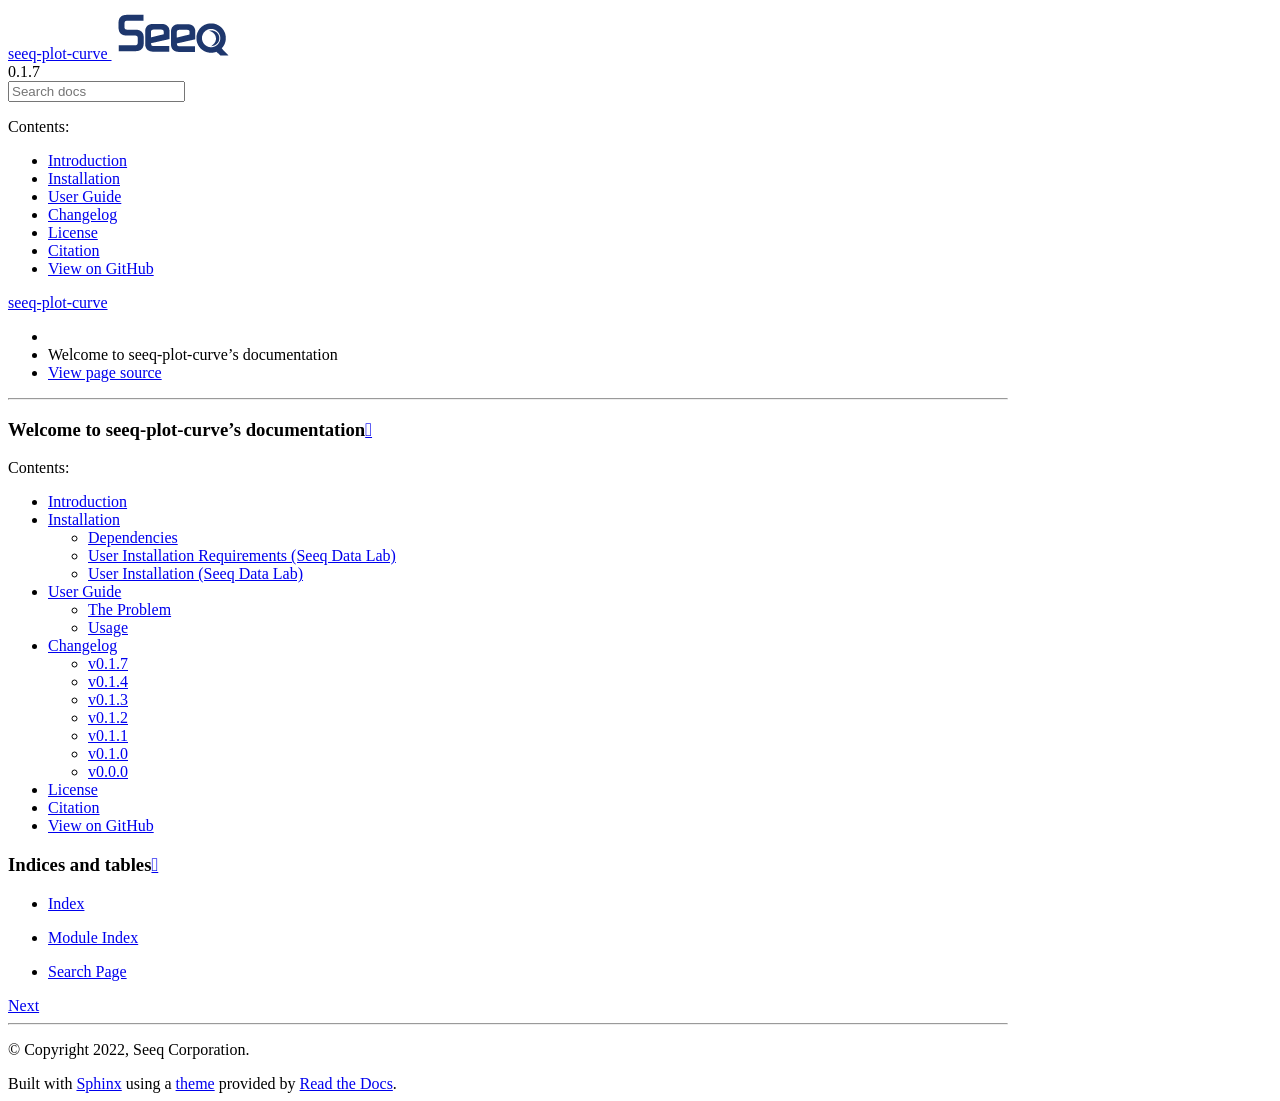
==== commit a2630154: "Revert "docs update" This reverts commit f9f867ec33a1adc8daaec377d4dd90258bd8cdfe." ====
--- a/docs/index.html
+++ b/docs/index.html
@@ -1,23 +1,25 @@
-
-
 <!DOCTYPE html>
 <html class="writer-html5" lang="en" data-content_root="./">
 <head>
   <meta charset="utf-8" /><meta name="viewport" content="width=device-width, initial-scale=1" />
 
   <meta name="viewport" content="width=device-width, initial-scale=1.0" />
-  <title>Welcome to seeq-plot-curve’s documentation &mdash; seeq-plot-curve 0.1.9 documentation</title>
+  <title>Welcome to seeq-plot-curve’s documentation &mdash; seeq-plot-curve 0.1.7 documentation</title>
       <link rel="stylesheet" type="text/css" href="_static/pygments.css?v=b86133f3" />
-      <link rel="stylesheet" type="text/css" href="_static/css/theme.css?v=9edc463e" />
+      <link rel="stylesheet" type="text/css" href="_static/css/theme.css?v=19f00094" />
       <link rel="stylesheet" type="text/css" href="_static/css/style.css?v=e1c91b72" />
 
   
     <link rel="shortcut icon" href="_static/seeq-favicon.ico"/>
-      <script src="_static/jquery.js?v=5d32c60e"></script>
-      <script src="_static/_sphinx_javascript_frameworks_compat.js?v=2cd50e6c"></script>
-      <script src="_static/documentation_options.js?v=8618f531"></script>
-      <script src="_static/doctools.js?v=fd6eb6e6"></script>
-      <script src="_static/sphinx_highlight.js?v=6ffebe34"></script>
+  <!--[if lt IE 9]>
+    <script src="_static/js/html5shiv.min.js"></script>
+  <![endif]-->
+  
+        <script src="_static/jquery.js?v=5d32c60e"></script>
+        <script src="_static/_sphinx_javascript_frameworks_compat.js?v=2cd50e6c"></script>
+        <script src="_static/documentation_options.js?v=ca7ad2ea"></script>
+        <script src="_static/doctools.js?v=9a2dae69"></script>
+        <script src="_static/sphinx_highlight.js?v=dc90522c"></script>
     <script src="_static/js/theme.js"></script>
     <link rel="index" title="Index" href="genindex.html" />
     <link rel="search" title="Search" href="search.html" />
@@ -36,6 +38,9 @@
             seeq-plot-curve
               <img src="_static/Seeq_logo_darkBlue_sm.png" class="logo" alt="Logo"/>
           </a>
+              <div class="version">
+                0.1.7
+              </div>
 <div role="search">
   <form id="rtd-search-form" class="wy-form" action="search.html" method="get">
     <input type="text" name="q" placeholder="Search docs" aria-label="Search docs" />
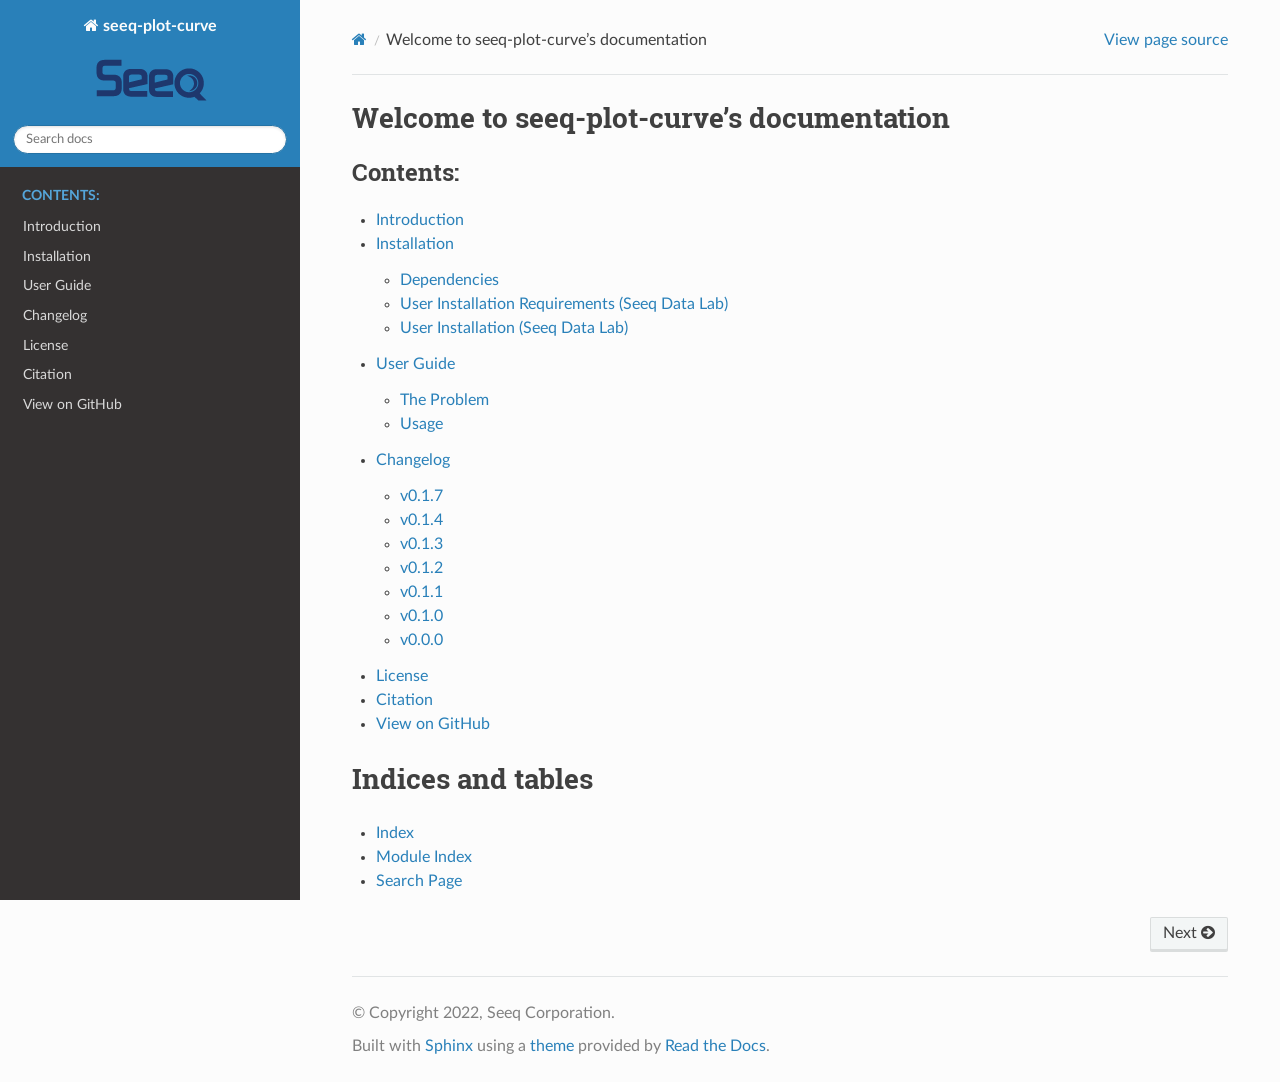
==== commit c87cb795: "docs update" ====
--- a/docs/index.html
+++ b/docs/index.html
@@ -1,25 +1,23 @@
+
+
 <!DOCTYPE html>
 <html class="writer-html5" lang="en" data-content_root="./">
 <head>
   <meta charset="utf-8" /><meta name="viewport" content="width=device-width, initial-scale=1" />
 
   <meta name="viewport" content="width=device-width, initial-scale=1.0" />
-  <title>Welcome to seeq-plot-curve’s documentation &mdash; seeq-plot-curve 0.1.7 documentation</title>
+  <title>Welcome to seeq-plot-curve’s documentation &mdash; seeq-plot-curve 0.1.9 documentation</title>
       <link rel="stylesheet" type="text/css" href="_static/pygments.css?v=b86133f3" />
-      <link rel="stylesheet" type="text/css" href="_static/css/theme.css?v=19f00094" />
+      <link rel="stylesheet" type="text/css" href="_static/css/theme.css?v=9edc463e" />
       <link rel="stylesheet" type="text/css" href="_static/css/style.css?v=e1c91b72" />
 
   
     <link rel="shortcut icon" href="_static/seeq-favicon.ico"/>
-  <!--[if lt IE 9]>
-    <script src="_static/js/html5shiv.min.js"></script>
-  <![endif]-->
-  
-        <script src="_static/jquery.js?v=5d32c60e"></script>
-        <script src="_static/_sphinx_javascript_frameworks_compat.js?v=2cd50e6c"></script>
-        <script src="_static/documentation_options.js?v=ca7ad2ea"></script>
-        <script src="_static/doctools.js?v=9a2dae69"></script>
-        <script src="_static/sphinx_highlight.js?v=dc90522c"></script>
+      <script src="_static/jquery.js?v=5d32c60e"></script>
+      <script src="_static/_sphinx_javascript_frameworks_compat.js?v=2cd50e6c"></script>
+      <script src="_static/documentation_options.js?v=8618f531"></script>
+      <script src="_static/doctools.js?v=fd6eb6e6"></script>
+      <script src="_static/sphinx_highlight.js?v=6ffebe34"></script>
     <script src="_static/js/theme.js"></script>
     <link rel="index" title="Index" href="genindex.html" />
     <link rel="search" title="Search" href="search.html" />
@@ -38,9 +36,6 @@
             seeq-plot-curve
               <img src="_static/Seeq_logo_darkBlue_sm.png" class="logo" alt="Logo"/>
           </a>
-              <div class="version">
-                0.1.7
-              </div>
 <div role="search">
   <form id="rtd-search-form" class="wy-form" action="search.html" method="get">
     <input type="text" name="q" placeholder="Search docs" aria-label="Search docs" />
--- a/docs/_static/css/theme.css
+++ b/docs/_static/css/theme.css
@@ -0,0 +1,4 @@
+html{box-sizing:border-box}*,:after,:before{box-sizing:inherit}article,aside,details,figcaption,figure,footer,header,hgroup,nav,section{display:block}audio,canvas,video{display:inline-block;*display:inline;*zoom:1}[hidden],audio:not([controls]){display:none}*{-webkit-box-sizing:border-box;-moz-box-sizing:border-box;box-sizing:border-box}html{font-size:100%;-webkit-text-size-adjust:100%;-ms-text-size-adjust:100%}body{margin:0}a:active,a:hover{outline:0}abbr[title]{border-bottom:1px dotted}b,strong{font-weight:700}blockquote{margin:0}dfn{font-style:italic}ins{background:#ff9;text-decoration:none}ins,mark{color:#000}mark{background:#ff0;font-style:italic;font-weight:700}.rst-content code,.rst-content tt,code,kbd,pre,samp{font-family:monospace,serif;_font-family:courier new,monospace;font-size:1em}pre{white-space:pre}q{quotes:none}q:after,q:before{content:"";content:none}small{font-size:85%}sub,sup{font-size:75%;line-height:0;position:relative;vertical-align:baseline}sup{top:-.5em}sub{bottom:-.25em}dl,ol,ul{margin:0;padding:0;list-style:none;list-style-image:none}li{list-style:none}dd{margin:0}img{border:0;-ms-interpolation-mode:bicubic;vertical-align:middle;max-width:100%}svg:not(:root){overflow:hidden}figure,form{margin:0}label{cursor:pointer}button,input,select,textarea{font-size:100%;margin:0;vertical-align:baseline;*vertical-align:middle}button,input{line-height:normal}button,input[type=button],input[type=reset],input[type=submit]{cursor:pointer;-webkit-appearance:button;*overflow:visible}button[disabled],input[disabled]{cursor:default}input[type=search]{-webkit-appearance:textfield;-moz-box-sizing:content-box;-webkit-box-sizing:content-box;box-sizing:content-box}textarea{resize:vertical}table{border-collapse:collapse;border-spacing:0}td{vertical-align:top}.chromeframe{margin:.2em 0;background:#ccc;color:#000;padding:.2em 0}.ir{display:block;border:0;text-indent:-999em;overflow:hidden;background-color:transparent;background-repeat:no-repeat;text-align:left;direction:ltr;*line-height:0}.ir br{display:none}.hidden{display:none!important;visibility:hidden}.visuallyhidden{border:0;clip:rect(0 0 0 0);height:1px;margin:-1px;overflow:hidden;padding:0;position:absolute;width:1px}.visuallyhidden.focusable:active,.visuallyhidden.focusable:focus{clip:auto;height:auto;margin:0;overflow:visible;position:static;width:auto}.invisible{visibility:hidden}.relative{position:relative}big,small{font-size:100%}@media print{body,html,section{background:none!important}*{box-shadow:none!important;text-shadow:none!important;filter:none!important;-ms-filter:none!important}a,a:visited{text-decoration:underline}.ir a:after,a[href^="#"]:after,a[href^="javascript:"]:after{content:""}blockquote,pre{page-break-inside:avoid}thead{display:table-header-group}img,tr{page-break-inside:avoid}img{max-width:100%!important}@page{margin:.5cm}.rst-content .toctree-wrapper>p.caption,h2,h3,p{orphans:3;widows:3}.rst-content .toctree-wrapper>p.caption,h2,h3{page-break-after:avoid}}.btn,.fa:before,.icon:before,.rst-content .admonition,.rst-content .admonition-title:before,.rst-content .admonition-todo,.rst-content .attention,.rst-content .caution,.rst-content .code-block-caption .headerlink:before,.rst-content .danger,.rst-content .eqno .headerlink:before,.rst-content .error,.rst-content .hint,.rst-content .important,.rst-content .note,.rst-content .seealso,.rst-content .tip,.rst-content .warning,.rst-content code.download span:first-child:before,.rst-content dl dt .headerlink:before,.rst-content h1 .headerlink:before,.rst-content h2 .headerlink:before,.rst-content h3 .headerlink:before,.rst-content h4 .headerlink:before,.rst-content h5 .headerlink:before,.rst-content h6 .headerlink:before,.rst-content p.caption .headerlink:before,.rst-content p .headerlink:before,.rst-content table>caption .headerlink:before,.rst-content tt.download span:first-child:before,.wy-alert,.wy-dropdown .caret:before,.wy-inline-validate.wy-inline-validate-danger .wy-input-context:before,.wy-inline-validate.wy-inline-validate-info .wy-input-context:before,.wy-inline-validate.wy-inline-validate-success .wy-input-context:before,.wy-inline-validate.wy-inline-validate-warning .wy-input-context:before,.wy-menu-vertical li.current>a button.toctree-expand:before,.wy-menu-vertical li.on a button.toctree-expand:before,.wy-menu-vertical li button.toctree-expand:before,input[type=color],input[type=date],input[type=datetime-local],input[type=datetime],input[type=email],input[type=month],input[type=number],input[type=password],input[type=search],input[type=tel],input[type=text],input[type=time],input[type=url],input[type=week],select,textarea{-webkit-font-smoothing:antialiased}.clearfix{*zoom:1}.clearfix:after,.clearfix:before{display:table;content:""}.clearfix:after{clear:both}/*!
+ *  Font Awesome 4.7.0 by @davegandy - http://fontawesome.io - @fontawesome
+ *  License - http://fontawesome.io/license (Font: SIL OFL 1.1, CSS: MIT License)
+ */@font-face{font-family:FontAwesome;src:url(fonts/fontawesome-webfont.eot?674f50d287a8c48dc19ba404d20fe713);src:url(fonts/fontawesome-webfont.eot?674f50d287a8c48dc19ba404d20fe713?#iefix&v=4.7.0) format("embedded-opentype"),url(fonts/fontawesome-webfont.woff2?af7ae505a9eed503f8b8e6982036873e) format("woff2"),url(fonts/fontawesome-webfont.woff?fee66e712a8a08eef5805a46892932ad) format("woff"),url(fonts/fontawesome-webfont.ttf?b06871f281fee6b241d60582ae9369b9) format("truetype"),url(fonts/fontawesome-webfont.svg?912ec66d7572ff821749319396470bde#fontawesomeregular) format("svg");font-weight:400;font-style:normal}.fa,.icon,.rst-content .admonition-title,.rst-content .code-block-caption .headerlink,.rst-content .eqno .headerlink,.rst-content code.download span:first-child,.rst-content dl dt .headerlink,.rst-content h1 .headerlink,.rst-content h2 .headerlink,.rst-content h3 .headerlink,.rst-content h4 .headerlink,.rst-content h5 .headerlink,.rst-content h6 .headerlink,.rst-content p.caption .headerlink,.rst-content p .headerlink,.rst-content table>caption .headerlink,.rst-content tt.download span:first-child,.wy-menu-vertical li.current>a button.toctree-expand,.wy-menu-vertical li.on a button.toctree-expand,.wy-menu-vertical li button.toctree-expand{display:inline-block;font:normal normal normal 14px/1 FontAwesome;font-size:inherit;text-rendering:auto;-webkit-font-smoothing:antialiased;-moz-osx-font-smoothing:grayscale}.fa-lg{font-size:1.33333em;line-height:.75em;vertical-align:-15%}.fa-2x{font-size:2em}.fa-3x{font-size:3em}.fa-4x{font-size:4em}.fa-5x{font-size:5em}.fa-fw{width:1.28571em;text-align:center}.fa-ul{padding-left:0;margin-left:2.14286em;list-style-type:none}.fa-ul>li{position:relative}.fa-li{position:absolute;left:-2.14286em;width:2.14286em;top:.14286em;text-align:center}.fa-li.fa-lg{left:-1.85714em}.fa-border{padding:.2em .25em .15em;border:.08em solid #eee;border-radius:.1em}.fa-pull-left{float:left}.fa-pull-right{float:right}.fa-pull-left.icon,.fa.fa-pull-left,.rst-content .code-block-caption .fa-pull-left.headerlink,.rst-content .eqno .fa-pull-left.headerlink,.rst-content .fa-pull-left.admonition-title,.rst-content code.download span.fa-pull-left:first-child,.rst-content dl dt .fa-pull-left.headerlink,.rst-content h1 .fa-pull-left.headerlink,.rst-content h2 .fa-pull-left.headerlink,.rst-content h3 .fa-pull-left.headerlink,.rst-content h4 .fa-pull-left.headerlink,.rst-content h5 .fa-pull-left.headerlink,.rst-content h6 .fa-pull-left.headerlink,.rst-content p .fa-pull-left.headerlink,.rst-content table>caption .fa-pull-left.headerlink,.rst-content tt.download span.fa-pull-left:first-child,.wy-menu-vertical li.current>a button.fa-pull-left.toctree-expand,.wy-menu-vertical li.on a button.fa-pull-left.toctree-expand,.wy-menu-vertical li button.fa-pull-left.toctree-expand{margin-right:.3em}.fa-pull-right.icon,.fa.fa-pull-right,.rst-content .code-block-caption .fa-pull-right.headerlink,.rst-content .eqno .fa-pull-right.headerlink,.rst-content .fa-pull-right.admonition-title,.rst-content code.download span.fa-pull-right:first-child,.rst-content dl dt .fa-pull-right.headerlink,.rst-content h1 .fa-pull-right.headerlink,.rst-content h2 .fa-pull-right.headerlink,.rst-content h3 .fa-pull-right.headerlink,.rst-content h4 .fa-pull-right.headerlink,.rst-content h5 .fa-pull-right.headerlink,.rst-content h6 .fa-pull-right.headerlink,.rst-content p .fa-pull-right.headerlink,.rst-content table>caption .fa-pull-right.headerlink,.rst-content tt.download span.fa-pull-right:first-child,.wy-menu-vertical li.current>a button.fa-pull-right.toctree-expand,.wy-menu-vertical li.on a button.fa-pull-right.toctree-expand,.wy-menu-vertical li button.fa-pull-right.toctree-expand{margin-left:.3em}.pull-right{float:right}.pull-left{float:left}.fa.pull-left,.pull-left.icon,.rst-content .code-block-caption .pull-left.headerlink,.rst-content .eqno .pull-left.headerlink,.rst-content .pull-left.admonition-title,.rst-content code.download span.pull-left:first-child,.rst-content dl dt .pull-left.headerlink,.rst-content h1 .pull-left.headerlink,.rst-content h2 .pull-left.headerlink,.rst-content h3 .pull-left.headerlink,.rst-content h4 .pull-left.headerlink,.rst-content h5 .pull-left.headerlink,.rst-content h6 .pull-left.headerlink,.rst-content p .pull-left.headerlink,.rst-content table>caption .pull-left.headerlink,.rst-content tt.download span.pull-left:first-child,.wy-menu-vertical li.current>a button.pull-left.toctree-expand,.wy-menu-vertical li.on a button.pull-left.toctree-expand,.wy-menu-vertical li button.pull-left.toctree-expand{margin-right:.3em}.fa.pull-right,.pull-right.icon,.rst-content .code-block-caption .pull-right.headerlink,.rst-content .eqno .pull-right.headerlink,.rst-content .pull-right.admonition-title,.rst-content code.download span.pull-right:first-child,.rst-content dl dt .pull-right.headerlink,.rst-content h1 .pull-right.headerlink,.rst-content h2 .pull-right.headerlink,.rst-content h3 .pull-right.headerlink,.rst-content h4 .pull-right.headerlink,.rst-content h5 .pull-right.headerlink,.rst-content h6 .pull-right.headerlink,.rst-content p .pull-right.headerlink,.rst-content table>caption .pull-right.headerlink,.rst-content tt.download span.pull-right:first-child,.wy-menu-vertical li.current>a button.pull-right.toctree-expand,.wy-menu-vertical li.on a button.pull-right.toctree-expand,.wy-menu-vertical li button.pull-right.toctree-expand{margin-left:.3em}.fa-spin{-webkit-animation:fa-spin 2s linear infinite;animation:fa-spin 2s linear infinite}.fa-pulse{-webkit-animation:fa-spin 1s steps(8) infinite;animation:fa-spin 1s steps(8) infinite}@-webkit-keyframes fa-spin{0%{-webkit-transform:rotate(0deg);transform:rotate(0deg)}to{-webkit-transform:rotate(359deg);transform:rotate(359deg)}}@keyframes fa-spin{0%{-webkit-transform:rotate(0deg);transform:rotate(0deg)}to{-webkit-transform:rotate(359deg);transform:rotate(359deg)}}.fa-rotate-90{-ms-filter:"progid:DXImageTransform.Microsoft.BasicImage(rotation=1)";-webkit-transform:rotate(90deg);-ms-transform:rotate(90deg);transform:rotate(90deg)}.fa-rotate-180{-ms-filter:"progid:DXImageTransform.Microsoft.BasicImage(rotation=2)";-webkit-transform:rotate(180deg);-ms-transform:rotate(180deg);transform:rotate(180deg)}.fa-rotate-270{-ms-filter:"progid:DXImageTransform.Microsoft.BasicImage(rotation=3)";-webkit-transform:rotate(270deg);-ms-transform:rotate(270deg);transform:rotate(270deg)}.fa-flip-horizontal{-ms-filter:"progid:DXImageTransform.Microsoft.BasicImage(rotation=0, mirror=1)";-webkit-transform:scaleX(-1);-ms-transform:scaleX(-1);transform:scaleX(-1)}.fa-flip-vertical{-ms-filter:"progid:DXImageTransform.Microsoft.BasicImage(rotation=2, mirror=1)";-webkit-transform:scaleY(-1);-ms-transform:scaleY(-1);transform:scaleY(-1)}:root .fa-flip-horizontal,:root .fa-flip-vertical,:root .fa-rotate-90,:root .fa-rotate-180,:root .fa-rotate-270{filter:none}.fa-stack{position:relative;display:inline-block;width:2em;height:2em;line-height:2em;vertical-align:middle}.fa-stack-1x,.fa-stack-2x{position:absolute;left:0;width:100%;text-align:center}.fa-stack-1x{line-height:inherit}.fa-stack-2x{font-size:2em}.fa-inverse{color:#fff}.fa-glass:before{content:""}.fa-music:before{content:""}.fa-search:before,.icon-search:before{content:""}.fa-envelope-o:before{content:""}.fa-heart:before{content:""}.fa-star:before{content:""}.fa-star-o:before{content:""}.fa-user:before{content:""}.fa-film:before{content:""}.fa-th-large:before{content:""}.fa-th:before{content:""}.fa-th-list:before{content:""}.fa-check:before{content:""}.fa-close:before,.fa-remove:before,.fa-times:before{content:""}.fa-search-plus:before{content:""}.fa-search-minus:before{content:""}.fa-power-off:before{content:""}.fa-signal:before{content:""}.fa-cog:before,.fa-gear:before{content:""}.fa-trash-o:before{content:""}.fa-home:before,.icon-home:before{content:""}.fa-file-o:before{content:""}.fa-clock-o:before{content:""}.fa-road:before{content:""}.fa-download:before,.rst-content code.download span:first-child:before,.rst-content tt.download span:first-child:before{content:""}.fa-arrow-circle-o-down:before{content:""}.fa-arrow-circle-o-up:before{content:""}.fa-inbox:before{content:""}.fa-play-circle-o:before{content:""}.fa-repeat:before,.fa-rotate-right:before{content:""}.fa-refresh:before{content:""}.fa-list-alt:before{content:""}.fa-lock:before{content:""}.fa-flag:before{content:""}.fa-headphones:before{content:""}.fa-volume-off:before{content:""}.fa-volume-down:before{content:""}.fa-volume-up:before{content:""}.fa-qrcode:before{content:""}.fa-barcode:before{content:""}.fa-tag:before{content:""}.fa-tags:before{content:""}.fa-book:before,.icon-book:before{content:""}.fa-bookmark:before{content:""}.fa-print:before{content:""}.fa-camera:before{content:""}.fa-font:before{content:""}.fa-bold:before{content:""}.fa-italic:before{content:""}.fa-text-height:before{content:""}.fa-text-width:before{content:""}.fa-align-left:before{content:""}.fa-align-center:before{content:""}.fa-align-right:before{content:""}.fa-align-justify:before{content:""}.fa-list:before{content:""}.fa-dedent:before,.fa-outdent:before{content:""}.fa-indent:before{content:""}.fa-video-camera:before{content:""}.fa-image:before,.fa-photo:before,.fa-picture-o:before{content:""}.fa-pencil:before{content:""}.fa-map-marker:before{content:""}.fa-adjust:before{content:""}.fa-tint:before{content:""}.fa-edit:before,.fa-pencil-square-o:before{content:""}.fa-share-square-o:before{content:""}.fa-check-square-o:before{content:""}.fa-arrows:before{content:""}.fa-step-backward:before{content:""}.fa-fast-backward:before{content:""}.fa-backward:before{content:""}.fa-play:before{content:""}.fa-pause:before{content:""}.fa-stop:before{content:""}.fa-forward:before{content:""}.fa-fast-forward:before{content:""}.fa-step-forward:before{content:""}.fa-eject:before{content:""}.fa-chevron-left:before{content:""}.fa-chevron-right:before{content:""}.fa-plus-circle:before{content:""}.fa-minus-circle:before{content:""}.fa-times-circle:before,.wy-inline-validate.wy-inline-validate-danger .wy-input-context:before{content:""}.fa-check-circle:before,.wy-inline-validate.wy-inline-validate-success .wy-input-context:before{content:""}.fa-question-circle:before{content:""}.fa-info-circle:before{content:""}.fa-crosshairs:before{content:""}.fa-times-circle-o:before{content:""}.fa-check-circle-o:before{content:""}.fa-ban:before{content:""}.fa-arrow-left:before{content:""}.fa-arrow-right:before{content:""}.fa-arrow-up:before{content:""}.fa-arrow-down:before{content:""}.fa-mail-forward:before,.fa-share:before{content:""}.fa-expand:before{content:""}.fa-compress:before{content:""}.fa-plus:before{content:""}.fa-minus:before{content:""}.fa-asterisk:before{content:""}.fa-exclamation-circle:before,.rst-content .admonition-title:before,.wy-inline-validate.wy-inline-validate-info .wy-input-context:before,.wy-inline-validate.wy-inline-validate-warning .wy-input-context:before{content:""}.fa-gift:before{content:""}.fa-leaf:before{content:""}.fa-fire:before,.icon-fire:before{content:""}.fa-eye:before{content:""}.fa-eye-slash:before{content:""}.fa-exclamation-triangle:before,.fa-warning:before{content:""}.fa-plane:before{content:""}.fa-calendar:before{content:""}.fa-random:before{content:""}.fa-comment:before{content:""}.fa-magnet:before{content:""}.fa-chevron-up:before{content:""}.fa-chevron-down:before{content:""}.fa-retweet:before{content:""}.fa-shopping-cart:before{content:""}.fa-folder:before{content:""}.fa-folder-open:before{content:""}.fa-arrows-v:before{content:""}.fa-arrows-h:before{content:""}.fa-bar-chart-o:before,.fa-bar-chart:before{content:""}.fa-twitter-square:before{content:""}.fa-facebook-square:before{content:""}.fa-camera-retro:before{content:""}.fa-key:before{content:""}.fa-cogs:before,.fa-gears:before{content:""}.fa-comments:before{content:""}.fa-thumbs-o-up:before{content:""}.fa-thumbs-o-down:before{content:""}.fa-star-half:before{content:""}.fa-heart-o:before{content:""}.fa-sign-out:before{content:""}.fa-linkedin-square:before{content:""}.fa-thumb-tack:before{content:""}.fa-external-link:before{content:""}.fa-sign-in:before{content:""}.fa-trophy:before{content:""}.fa-github-square:before{content:""}.fa-upload:before{content:""}.fa-lemon-o:before{content:""}.fa-phone:before{content:""}.fa-square-o:before{content:""}.fa-bookmark-o:before{content:""}.fa-phone-square:before{content:""}.fa-twitter:before{content:""}.fa-facebook-f:before,.fa-facebook:before{content:""}.fa-github:before,.icon-github:before{content:""}.fa-unlock:before{content:""}.fa-credit-card:before{content:""}.fa-feed:before,.fa-rss:before{content:""}.fa-hdd-o:before{content:""}.fa-bullhorn:before{content:""}.fa-bell:before{content:""}.fa-certificate:before{content:""}.fa-hand-o-right:before{content:""}.fa-hand-o-left:before{content:""}.fa-hand-o-up:before{content:""}.fa-hand-o-down:before{content:""}.fa-arrow-circle-left:before,.icon-circle-arrow-left:before{content:""}.fa-arrow-circle-right:before,.icon-circle-arrow-right:before{content:""}.fa-arrow-circle-up:before{content:""}.fa-arrow-circle-down:before{content:""}.fa-globe:before{content:""}.fa-wrench:before{content:""}.fa-tasks:before{content:""}.fa-filter:before{content:""}.fa-briefcase:before{content:""}.fa-arrows-alt:before{content:""}.fa-group:before,.fa-users:before{content:""}.fa-chain:before,.fa-link:before,.icon-link:before{content:""}.fa-cloud:before{content:""}.fa-flask:before{content:""}.fa-cut:before,.fa-scissors:before{content:""}.fa-copy:before,.fa-files-o:before{content:""}.fa-paperclip:before{content:""}.fa-floppy-o:before,.fa-save:before{content:""}.fa-square:before{content:""}.fa-bars:before,.fa-navicon:before,.fa-reorder:before{content:""}.fa-list-ul:before{content:""}.fa-list-ol:before{content:""}.fa-strikethrough:before{content:""}.fa-underline:before{content:""}.fa-table:before{content:""}.fa-magic:before{content:""}.fa-truck:before{content:""}.fa-pinterest:before{content:""}.fa-pinterest-square:before{content:""}.fa-google-plus-square:before{content:""}.fa-google-plus:before{content:""}.fa-money:before{content:""}.fa-caret-down:before,.icon-caret-down:before,.wy-dropdown .caret:before{content:""}.fa-caret-up:before{content:""}.fa-caret-left:before{content:""}.fa-caret-right:before{content:""}.fa-columns:before{content:""}.fa-sort:before,.fa-unsorted:before{content:""}.fa-sort-desc:before,.fa-sort-down:before{content:""}.fa-sort-asc:before,.fa-sort-up:before{content:""}.fa-envelope:before{content:""}.fa-linkedin:before{content:""}.fa-rotate-left:before,.fa-undo:before{content:""}.fa-gavel:before,.fa-legal:before{content:""}.fa-dashboard:before,.fa-tachometer:before{content:""}.fa-comment-o:before{content:""}.fa-comments-o:before{content:""}.fa-bolt:before,.fa-flash:before{content:""}.fa-sitemap:before{content:""}.fa-umbrella:before{content:""}.fa-clipboard:before,.fa-paste:before{content:""}.fa-lightbulb-o:before{content:""}.fa-exchange:before{content:""}.fa-cloud-download:before{content:""}.fa-cloud-upload:before{content:""}.fa-user-md:before{content:""}.fa-stethoscope:before{content:""}.fa-suitcase:before{content:""}.fa-bell-o:before{content:""}.fa-coffee:before{content:""}.fa-cutlery:before{content:""}.fa-file-text-o:before{content:""}.fa-building-o:before{content:""}.fa-hospital-o:before{content:""}.fa-ambulance:before{content:""}.fa-medkit:before{content:""}.fa-fighter-jet:before{content:""}.fa-beer:before{content:""}.fa-h-square:before{content:""}.fa-plus-square:before{content:""}.fa-angle-double-left:before{content:""}.fa-angle-double-right:before{content:""}.fa-angle-double-up:before{content:""}.fa-angle-double-down:before{content:""}.fa-angle-left:before{content:""}.fa-angle-right:before{content:""}.fa-angle-up:before{content:""}.fa-angle-down:before{content:""}.fa-desktop:before{content:""}.fa-laptop:before{content:""}.fa-tablet:before{content:""}.fa-mobile-phone:before,.fa-mobile:before{content:""}.fa-circle-o:before{content:""}.fa-quote-left:before{content:""}.fa-quote-right:before{content:""}.fa-spinner:before{content:""}.fa-circle:before{content:""}.fa-mail-reply:before,.fa-reply:before{content:""}.fa-github-alt:before{content:""}.fa-folder-o:before{content:""}.fa-folder-open-o:before{content:""}.fa-smile-o:before{content:""}.fa-frown-o:before{content:""}.fa-meh-o:before{content:""}.fa-gamepad:before{content:""}.fa-keyboard-o:before{content:""}.fa-flag-o:before{content:""}.fa-flag-checkered:before{content:""}.fa-terminal:before{content:""}.fa-code:before{content:""}.fa-mail-reply-all:before,.fa-reply-all:before{content:""}.fa-star-half-empty:before,.fa-star-half-full:before,.fa-star-half-o:before{content:""}.fa-location-arrow:before{content:""}.fa-crop:before{content:""}.fa-code-fork:before{content:""}.fa-chain-broken:before,.fa-unlink:before{content:""}.fa-question:before{content:""}.fa-info:before{content:""}.fa-exclamation:before{content:""}.fa-superscript:before{content:""}.fa-subscript:before{content:""}.fa-eraser:before{content:""}.fa-puzzle-piece:before{content:""}.fa-microphone:before{content:""}.fa-microphone-slash:before{content:""}.fa-shield:before{content:""}.fa-calendar-o:before{content:""}.fa-fire-extinguisher:before{content:""}.fa-rocket:before{content:""}.fa-maxcdn:before{content:""}.fa-chevron-circle-left:before{content:""}.fa-chevron-circle-right:before{content:""}.fa-chevron-circle-up:before{content:""}.fa-chevron-circle-down:before{content:""}.fa-html5:before{content:""}.fa-css3:before{content:""}.fa-anchor:before{content:""}.fa-unlock-alt:before{content:""}.fa-bullseye:before{content:""}.fa-ellipsis-h:before{content:""}.fa-ellipsis-v:before{content:""}.fa-rss-square:before{content:""}.fa-play-circle:before{content:""}.fa-ticket:before{content:""}.fa-minus-square:before{content:""}.fa-minus-square-o:before,.wy-menu-vertical li.current>a button.toctree-expand:before,.wy-menu-vertical li.on a button.toctree-expand:before{content:""}.fa-level-up:before{content:""}.fa-level-down:before{content:""}.fa-check-square:before{content:""}.fa-pencil-square:before{content:""}.fa-external-link-square:before{content:""}.fa-share-square:before{content:""}.fa-compass:before{content:""}.fa-caret-square-o-down:before,.fa-toggle-down:before{content:""}.fa-caret-square-o-up:before,.fa-toggle-up:before{content:""}.fa-caret-square-o-right:before,.fa-toggle-right:before{content:""}.fa-eur:before,.fa-euro:before{content:""}.fa-gbp:before{content:""}.fa-dollar:before,.fa-usd:before{content:""}.fa-inr:before,.fa-rupee:before{content:""}.fa-cny:before,.fa-jpy:before,.fa-rmb:before,.fa-yen:before{content:""}.fa-rouble:before,.fa-rub:before,.fa-ruble:before{content:""}.fa-krw:before,.fa-won:before{content:""}.fa-bitcoin:before,.fa-btc:before{content:""}.fa-file:before{content:""}.fa-file-text:before{content:""}.fa-sort-alpha-asc:before{content:""}.fa-sort-alpha-desc:before{content:""}.fa-sort-amount-asc:before{content:""}.fa-sort-amount-desc:before{content:""}.fa-sort-numeric-asc:before{content:""}.fa-sort-numeric-desc:before{content:""}.fa-thumbs-up:before{content:""}.fa-thumbs-down:before{content:""}.fa-youtube-square:before{content:""}.fa-youtube:before{content:""}.fa-xing:before{content:""}.fa-xing-square:before{content:""}.fa-youtube-play:before{content:""}.fa-dropbox:before{content:""}.fa-stack-overflow:before{content:""}.fa-instagram:before{content:""}.fa-flickr:before{content:""}.fa-adn:before{content:""}.fa-bitbucket:before,.icon-bitbucket:before{content:""}.fa-bitbucket-square:before{content:""}.fa-tumblr:before{content:""}.fa-tumblr-square:before{content:""}.fa-long-arrow-down:before{content:""}.fa-long-arrow-up:before{content:""}.fa-long-arrow-left:before{content:""}.fa-long-arrow-right:before{content:""}.fa-apple:before{content:""}.fa-windows:before{content:""}.fa-android:before{content:""}.fa-linux:before{content:""}.fa-dribbble:before{content:""}.fa-skype:before{content:""}.fa-foursquare:before{content:""}.fa-trello:before{content:""}.fa-female:before{content:""}.fa-male:before{content:""}.fa-gittip:before,.fa-gratipay:before{content:""}.fa-sun-o:before{content:""}.fa-moon-o:before{content:""}.fa-archive:before{content:""}.fa-bug:before{content:""}.fa-vk:before{content:""}.fa-weibo:before{content:""}.fa-renren:before{content:""}.fa-pagelines:before{content:""}.fa-stack-exchange:before{content:""}.fa-arrow-circle-o-right:before{content:""}.fa-arrow-circle-o-left:before{content:""}.fa-caret-square-o-left:before,.fa-toggle-left:before{content:""}.fa-dot-circle-o:before{content:""}.fa-wheelchair:before{content:""}.fa-vimeo-square:before{content:""}.fa-try:before,.fa-turkish-lira:before{content:""}.fa-plus-square-o:before,.wy-menu-vertical li button.toctree-expand:before{content:""}.fa-space-shuttle:before{content:""}.fa-slack:before{content:""}.fa-envelope-square:before{content:""}.fa-wordpress:before{content:""}.fa-openid:before{content:""}.fa-bank:before,.fa-institution:before,.fa-university:before{content:""}.fa-graduation-cap:before,.fa-mortar-board:before{content:""}.fa-yahoo:before{content:""}.fa-google:before{content:""}.fa-reddit:before{content:""}.fa-reddit-square:before{content:""}.fa-stumbleupon-circle:before{content:""}.fa-stumbleupon:before{content:""}.fa-delicious:before{content:""}.fa-digg:before{content:""}.fa-pied-piper-pp:before{content:""}.fa-pied-piper-alt:before{content:""}.fa-drupal:before{content:""}.fa-joomla:before{content:""}.fa-language:before{content:""}.fa-fax:before{content:""}.fa-building:before{content:""}.fa-child:before{content:""}.fa-paw:before{content:""}.fa-spoon:before{content:""}.fa-cube:before{content:""}.fa-cubes:before{content:""}.fa-behance:before{content:""}.fa-behance-square:before{content:""}.fa-steam:before{content:""}.fa-steam-square:before{content:""}.fa-recycle:before{content:""}.fa-automobile:before,.fa-car:before{content:""}.fa-cab:before,.fa-taxi:before{content:""}.fa-tree:before{content:""}.fa-spotify:before{content:""}.fa-deviantart:before{content:""}.fa-soundcloud:before{content:""}.fa-database:before{content:""}.fa-file-pdf-o:before{content:""}.fa-file-word-o:before{content:""}.fa-file-excel-o:before{content:""}.fa-file-powerpoint-o:before{content:""}.fa-file-image-o:before,.fa-file-photo-o:before,.fa-file-picture-o:before{content:""}.fa-file-archive-o:before,.fa-file-zip-o:before{content:""}.fa-file-audio-o:before,.fa-file-sound-o:before{content:""}.fa-file-movie-o:before,.fa-file-video-o:before{content:""}.fa-file-code-o:before{content:""}.fa-vine:before{content:""}.fa-codepen:before{content:""}.fa-jsfiddle:before{content:""}.fa-life-bouy:before,.fa-life-buoy:before,.fa-life-ring:before,.fa-life-saver:before,.fa-support:before{content:""}.fa-circle-o-notch:before{content:""}.fa-ra:before,.fa-rebel:before,.fa-resistance:before{content:""}.fa-empire:before,.fa-ge:before{content:""}.fa-git-square:before{content:""}.fa-git:before{content:""}.fa-hacker-news:before,.fa-y-combinator-square:before,.fa-yc-square:before{content:""}.fa-tencent-weibo:before{content:""}.fa-qq:before{content:""}.fa-wechat:before,.fa-weixin:before{content:""}.fa-paper-plane:before,.fa-send:before{content:""}.fa-paper-plane-o:before,.fa-send-o:before{content:""}.fa-history:before{content:""}.fa-circle-thin:before{content:""}.fa-header:before{content:""}.fa-paragraph:before{content:""}.fa-sliders:before{content:""}.fa-share-alt:before{content:""}.fa-share-alt-square:before{content:""}.fa-bomb:before{content:""}.fa-futbol-o:before,.fa-soccer-ball-o:before{content:""}.fa-tty:before{content:""}.fa-binoculars:before{content:""}.fa-plug:before{content:""}.fa-slideshare:before{content:""}.fa-twitch:before{content:""}.fa-yelp:before{content:""}.fa-newspaper-o:before{content:""}.fa-wifi:before{content:""}.fa-calculator:before{content:""}.fa-paypal:before{content:""}.fa-google-wallet:before{content:""}.fa-cc-visa:before{content:""}.fa-cc-mastercard:before{content:""}.fa-cc-discover:before{content:""}.fa-cc-amex:before{content:""}.fa-cc-paypal:before{content:""}.fa-cc-stripe:before{content:""}.fa-bell-slash:before{content:""}.fa-bell-slash-o:before{content:""}.fa-trash:before{content:""}.fa-copyright:before{content:""}.fa-at:before{content:""}.fa-eyedropper:before{content:""}.fa-paint-brush:before{content:""}.fa-birthday-cake:before{content:""}.fa-area-chart:before{content:""}.fa-pie-chart:before{content:""}.fa-line-chart:before{content:""}.fa-lastfm:before{content:""}.fa-lastfm-square:before{content:""}.fa-toggle-off:before{content:""}.fa-toggle-on:before{content:""}.fa-bicycle:before{content:""}.fa-bus:before{content:""}.fa-ioxhost:before{content:""}.fa-angellist:before{content:""}.fa-cc:before{content:""}.fa-ils:before,.fa-shekel:before,.fa-sheqel:before{content:""}.fa-meanpath:before{content:""}.fa-buysellads:before{content:""}.fa-connectdevelop:before{content:""}.fa-dashcube:before{content:""}.fa-forumbee:before{content:""}.fa-leanpub:before{content:""}.fa-sellsy:before{content:""}.fa-shirtsinbulk:before{content:""}.fa-simplybuilt:before{content:""}.fa-skyatlas:before{content:""}.fa-cart-plus:before{content:""}.fa-cart-arrow-down:before{content:""}.fa-diamond:before{content:""}.fa-ship:before{content:""}.fa-user-secret:before{content:""}.fa-motorcycle:before{content:""}.fa-street-view:before{content:""}.fa-heartbeat:before{content:""}.fa-venus:before{content:""}.fa-mars:before{content:""}.fa-mercury:before{content:""}.fa-intersex:before,.fa-transgender:before{content:""}.fa-transgender-alt:before{content:""}.fa-venus-double:before{content:""}.fa-mars-double:before{content:""}.fa-venus-mars:before{content:""}.fa-mars-stroke:before{content:""}.fa-mars-stroke-v:before{content:""}.fa-mars-stroke-h:before{content:""}.fa-neuter:before{content:""}.fa-genderless:before{content:""}.fa-facebook-official:before{content:""}.fa-pinterest-p:before{content:""}.fa-whatsapp:before{content:""}.fa-server:before{content:""}.fa-user-plus:before{content:""}.fa-user-times:before{content:""}.fa-bed:before,.fa-hotel:before{content:""}.fa-viacoin:before{content:""}.fa-train:before{content:""}.fa-subway:before{content:""}.fa-medium:before{content:""}.fa-y-combinator:before,.fa-yc:before{content:""}.fa-optin-monster:before{content:""}.fa-opencart:before{content:""}.fa-expeditedssl:before{content:""}.fa-battery-4:before,.fa-battery-full:before,.fa-battery:before{content:""}.fa-battery-3:before,.fa-battery-three-quarters:before{content:""}.fa-battery-2:before,.fa-battery-half:before{content:""}.fa-battery-1:before,.fa-battery-quarter:before{content:""}.fa-battery-0:before,.fa-battery-empty:before{content:""}.fa-mouse-pointer:before{content:""}.fa-i-cursor:before{content:""}.fa-object-group:before{content:""}.fa-object-ungroup:before{content:""}.fa-sticky-note:before{content:""}.fa-sticky-note-o:before{content:""}.fa-cc-jcb:before{content:""}.fa-cc-diners-club:before{content:""}.fa-clone:before{content:""}.fa-balance-scale:before{content:""}.fa-hourglass-o:before{content:""}.fa-hourglass-1:before,.fa-hourglass-start:before{content:""}.fa-hourglass-2:before,.fa-hourglass-half:before{content:""}.fa-hourglass-3:before,.fa-hourglass-end:before{content:""}.fa-hourglass:before{content:""}.fa-hand-grab-o:before,.fa-hand-rock-o:before{content:""}.fa-hand-paper-o:before,.fa-hand-stop-o:before{content:""}.fa-hand-scissors-o:before{content:""}.fa-hand-lizard-o:before{content:""}.fa-hand-spock-o:before{content:""}.fa-hand-pointer-o:before{content:""}.fa-hand-peace-o:before{content:""}.fa-trademark:before{content:""}.fa-registered:before{content:""}.fa-creative-commons:before{content:""}.fa-gg:before{content:""}.fa-gg-circle:before{content:""}.fa-tripadvisor:before{content:""}.fa-odnoklassniki:before{content:""}.fa-odnoklassniki-square:before{content:""}.fa-get-pocket:before{content:""}.fa-wikipedia-w:before{content:""}.fa-safari:before{content:""}.fa-chrome:before{content:""}.fa-firefox:before{content:""}.fa-opera:before{content:""}.fa-internet-explorer:before{content:""}.fa-television:before,.fa-tv:before{content:""}.fa-contao:before{content:""}.fa-500px:before{content:""}.fa-amazon:before{content:""}.fa-calendar-plus-o:before{content:""}.fa-calendar-minus-o:before{content:""}.fa-calendar-times-o:before{content:""}.fa-calendar-check-o:before{content:""}.fa-industry:before{content:""}.fa-map-pin:before{content:""}.fa-map-signs:before{content:""}.fa-map-o:before{content:""}.fa-map:before{content:""}.fa-commenting:before{content:""}.fa-commenting-o:before{content:""}.fa-houzz:before{content:""}.fa-vimeo:before{content:""}.fa-black-tie:before{content:""}.fa-fonticons:before{content:""}.fa-reddit-alien:before{content:""}.fa-edge:before{content:""}.fa-credit-card-alt:before{content:""}.fa-codiepie:before{content:""}.fa-modx:before{content:""}.fa-fort-awesome:before{content:""}.fa-usb:before{content:""}.fa-product-hunt:before{content:""}.fa-mixcloud:before{content:""}.fa-scribd:before{content:""}.fa-pause-circle:before{content:""}.fa-pause-circle-o:before{content:""}.fa-stop-circle:before{content:""}.fa-stop-circle-o:before{content:""}.fa-shopping-bag:before{content:""}.fa-shopping-basket:before{content:""}.fa-hashtag:before{content:""}.fa-bluetooth:before{content:""}.fa-bluetooth-b:before{content:""}.fa-percent:before{content:""}.fa-gitlab:before,.icon-gitlab:before{content:""}.fa-wpbeginner:before{content:""}.fa-wpforms:before{content:""}.fa-envira:before{content:""}.fa-universal-access:before{content:""}.fa-wheelchair-alt:before{content:""}.fa-question-circle-o:before{content:""}.fa-blind:before{content:""}.fa-audio-description:before{content:""}.fa-volume-control-phone:before{content:""}.fa-braille:before{content:""}.fa-assistive-listening-systems:before{content:""}.fa-american-sign-language-interpreting:before,.fa-asl-interpreting:before{content:""}.fa-deaf:before,.fa-deafness:before,.fa-hard-of-hearing:before{content:""}.fa-glide:before{content:""}.fa-glide-g:before{content:""}.fa-sign-language:before,.fa-signing:before{content:""}.fa-low-vision:before{content:""}.fa-viadeo:before{content:""}.fa-viadeo-square:before{content:""}.fa-snapchat:before{content:""}.fa-snapchat-ghost:before{content:""}.fa-snapchat-square:before{content:""}.fa-pied-piper:before{content:""}.fa-first-order:before{content:""}.fa-yoast:before{content:""}.fa-themeisle:before{content:""}.fa-google-plus-circle:before,.fa-google-plus-official:before{content:""}.fa-fa:before,.fa-font-awesome:before{content:""}.fa-handshake-o:before{content:""}.fa-envelope-open:before{content:""}.fa-envelope-open-o:before{content:""}.fa-linode:before{content:""}.fa-address-book:before{content:""}.fa-address-book-o:before{content:""}.fa-address-card:before,.fa-vcard:before{content:""}.fa-address-card-o:before,.fa-vcard-o:before{content:""}.fa-user-circle:before{content:""}.fa-user-circle-o:before{content:""}.fa-user-o:before{content:""}.fa-id-badge:before{content:""}.fa-drivers-license:before,.fa-id-card:before{content:""}.fa-drivers-license-o:before,.fa-id-card-o:before{content:""}.fa-quora:before{content:""}.fa-free-code-camp:before{content:""}.fa-telegram:before{content:""}.fa-thermometer-4:before,.fa-thermometer-full:before,.fa-thermometer:before{content:""}.fa-thermometer-3:before,.fa-thermometer-three-quarters:before{content:""}.fa-thermometer-2:before,.fa-thermometer-half:before{content:""}.fa-thermometer-1:before,.fa-thermometer-quarter:before{content:""}.fa-thermometer-0:before,.fa-thermometer-empty:before{content:""}.fa-shower:before{content:""}.fa-bath:before,.fa-bathtub:before,.fa-s15:before{content:""}.fa-podcast:before{content:""}.fa-window-maximize:before{content:""}.fa-window-minimize:before{content:""}.fa-window-restore:before{content:""}.fa-times-rectangle:before,.fa-window-close:before{content:""}.fa-times-rectangle-o:before,.fa-window-close-o:before{content:""}.fa-bandcamp:before{content:""}.fa-grav:before{content:""}.fa-etsy:before{content:""}.fa-imdb:before{content:""}.fa-ravelry:before{content:""}.fa-eercast:before{content:""}.fa-microchip:before{content:""}.fa-snowflake-o:before{content:""}.fa-superpowers:before{content:""}.fa-wpexplorer:before{content:""}.fa-meetup:before{content:""}.sr-only{position:absolute;width:1px;height:1px;padding:0;margin:-1px;overflow:hidden;clip:rect(0,0,0,0);border:0}.sr-only-focusable:active,.sr-only-focusable:focus{position:static;width:auto;height:auto;margin:0;overflow:visible;clip:auto}.fa,.icon,.rst-content .admonition-title,.rst-content .code-block-caption .headerlink,.rst-content .eqno .headerlink,.rst-content code.download span:first-child,.rst-content dl dt .headerlink,.rst-content h1 .headerlink,.rst-content h2 .headerlink,.rst-content h3 .headerlink,.rst-content h4 .headerlink,.rst-content h5 .headerlink,.rst-content h6 .headerlink,.rst-content p.caption .headerlink,.rst-content p .headerlink,.rst-content table>caption .headerlink,.rst-content tt.download span:first-child,.wy-dropdown .caret,.wy-inline-validate.wy-inline-validate-danger .wy-input-context,.wy-inline-validate.wy-inline-validate-info .wy-input-context,.wy-inline-validate.wy-inline-validate-success .wy-input-context,.wy-inline-validate.wy-inline-validate-warning .wy-input-context,.wy-menu-vertical li.current>a button.toctree-expand,.wy-menu-vertical li.on a button.toctree-expand,.wy-menu-vertical li button.toctree-expand{font-family:inherit}.fa:before,.icon:before,.rst-content .admonition-title:before,.rst-content .code-block-caption .headerlink:before,.rst-content .eqno .headerlink:before,.rst-content code.download span:first-child:before,.rst-content dl dt .headerlink:before,.rst-content h1 .headerlink:before,.rst-content h2 .headerlink:before,.rst-content h3 .headerlink:before,.rst-content h4 .headerlink:before,.rst-content h5 .headerlink:before,.rst-content h6 .headerlink:before,.rst-content p.caption .headerlink:before,.rst-content p .headerlink:before,.rst-content table>caption .headerlink:before,.rst-content tt.download span:first-child:before,.wy-dropdown .caret:before,.wy-inline-validate.wy-inline-validate-danger .wy-input-context:before,.wy-inline-validate.wy-inline-validate-info .wy-input-context:before,.wy-inline-validate.wy-inline-validate-success .wy-input-context:before,.wy-inline-validate.wy-inline-validate-warning .wy-input-context:before,.wy-menu-vertical li.current>a button.toctree-expand:before,.wy-menu-vertical li.on a button.toctree-expand:before,.wy-menu-vertical li button.toctree-expand:before{font-family:FontAwesome;display:inline-block;font-style:normal;font-weight:400;line-height:1;text-decoration:inherit}.rst-content .code-block-caption a .headerlink,.rst-content .eqno a .headerlink,.rst-content a .admonition-title,.rst-content code.download a span:first-child,.rst-content dl dt a .headerlink,.rst-content h1 a .headerlink,.rst-content h2 a .headerlink,.rst-content h3 a .headerlink,.rst-content h4 a .headerlink,.rst-content h5 a .headerlink,.rst-content h6 a .headerlink,.rst-content p.caption a .headerlink,.rst-content p a .headerlink,.rst-content table>caption a .headerlink,.rst-content tt.download a span:first-child,.wy-menu-vertical li.current>a button.toctree-expand,.wy-menu-vertical li.on a button.toctree-expand,.wy-menu-vertical li a button.toctree-expand,a .fa,a .icon,a .rst-content .admonition-title,a .rst-content .code-block-caption .headerlink,a .rst-content .eqno .headerlink,a .rst-content code.download span:first-child,a .rst-content dl dt .headerlink,a .rst-content h1 .headerlink,a .rst-content h2 .headerlink,a .rst-content h3 .headerlink,a .rst-content h4 .headerlink,a .rst-content h5 .headerlink,a .rst-content h6 .headerlink,a .rst-content p.caption .headerlink,a .rst-content p .headerlink,a .rst-content table>caption .headerlink,a .rst-content tt.download span:first-child,a .wy-menu-vertical li button.toctree-expand{display:inline-block;text-decoration:inherit}.btn .fa,.btn .icon,.btn .rst-content .admonition-title,.btn .rst-content .code-block-caption .headerlink,.btn .rst-content .eqno .headerlink,.btn .rst-content code.download span:first-child,.btn .rst-content dl dt .headerlink,.btn .rst-content h1 .headerlink,.btn .rst-content h2 .headerlink,.btn .rst-content h3 .headerlink,.btn .rst-content h4 .headerlink,.btn .rst-content h5 .headerlink,.btn .rst-content h6 .headerlink,.btn .rst-content p .headerlink,.btn .rst-content table>caption .headerlink,.btn .rst-content tt.download span:first-child,.btn .wy-menu-vertical li.current>a button.toctree-expand,.btn .wy-menu-vertical li.on a button.toctree-expand,.btn .wy-menu-vertical li button.toctree-expand,.nav .fa,.nav .icon,.nav .rst-content .admonition-title,.nav .rst-content .code-block-caption .headerlink,.nav .rst-content .eqno .headerlink,.nav .rst-content code.download span:first-child,.nav .rst-content dl dt .headerlink,.nav .rst-content h1 .headerlink,.nav .rst-content h2 .headerlink,.nav .rst-content h3 .headerlink,.nav .rst-content h4 .headerlink,.nav .rst-content h5 .headerlink,.nav .rst-content h6 .headerlink,.nav .rst-content p .headerlink,.nav .rst-content table>caption .headerlink,.nav .rst-content tt.download span:first-child,.nav .wy-menu-vertical li.current>a button.toctree-expand,.nav .wy-menu-vertical li.on a button.toctree-expand,.nav .wy-menu-vertical li button.toctree-expand,.rst-content .btn .admonition-title,.rst-content .code-block-caption .btn .headerlink,.rst-content .code-block-caption .nav .headerlink,.rst-content .eqno .btn .headerlink,.rst-content .eqno .nav .headerlink,.rst-content .nav .admonition-title,.rst-content code.download .btn span:first-child,.rst-content code.download .nav span:first-child,.rst-content dl dt .btn .headerlink,.rst-content dl dt .nav .headerlink,.rst-content h1 .btn .headerlink,.rst-content h1 .nav .headerlink,.rst-content h2 .btn .headerlink,.rst-content h2 .nav .headerlink,.rst-content h3 .btn .headerlink,.rst-content h3 .nav .headerlink,.rst-content h4 .btn .headerlink,.rst-content h4 .nav .headerlink,.rst-content h5 .btn .headerlink,.rst-content h5 .nav .headerlink,.rst-content h6 .btn .headerlink,.rst-content h6 .nav .headerlink,.rst-content p .btn .headerlink,.rst-content p .nav .headerlink,.rst-content table>caption .btn .headerlink,.rst-content table>caption .nav .headerlink,.rst-content tt.download .btn span:first-child,.rst-content tt.download .nav span:first-child,.wy-menu-vertical li .btn button.toctree-expand,.wy-menu-vertical li.current>a .btn button.toctree-expand,.wy-menu-vertical li.current>a .nav button.toctree-expand,.wy-menu-vertical li .nav button.toctree-expand,.wy-menu-vertical li.on a .btn button.toctree-expand,.wy-menu-vertical li.on a .nav button.toctree-expand{display:inline}.btn .fa-large.icon,.btn .fa.fa-large,.btn .rst-content .code-block-caption .fa-large.headerlink,.btn .rst-content .eqno .fa-large.headerlink,.btn .rst-content .fa-large.admonition-title,.btn .rst-content code.download span.fa-large:first-child,.btn .rst-content dl dt .fa-large.headerlink,.btn .rst-content h1 .fa-large.headerlink,.btn .rst-content h2 .fa-large.headerlink,.btn .rst-content h3 .fa-large.headerlink,.btn .rst-content h4 .fa-large.headerlink,.btn .rst-content h5 .fa-large.headerlink,.btn .rst-content h6 .fa-large.headerlink,.btn .rst-content p .fa-large.headerlink,.btn .rst-content table>caption .fa-large.headerlink,.btn .rst-content tt.download span.fa-large:first-child,.btn .wy-menu-vertical li button.fa-large.toctree-expand,.nav .fa-large.icon,.nav .fa.fa-large,.nav .rst-content .code-block-caption .fa-large.headerlink,.nav .rst-content .eqno .fa-large.headerlink,.nav .rst-content .fa-large.admonition-title,.nav .rst-content code.download span.fa-large:first-child,.nav .rst-content dl dt .fa-large.headerlink,.nav .rst-content h1 .fa-large.headerlink,.nav .rst-content h2 .fa-large.headerlink,.nav .rst-content h3 .fa-large.headerlink,.nav .rst-content h4 .fa-large.headerlink,.nav .rst-content h5 .fa-large.headerlink,.nav .rst-content h6 .fa-large.headerlink,.nav .rst-content p .fa-large.headerlink,.nav .rst-content table>caption .fa-large.headerlink,.nav .rst-content tt.download span.fa-large:first-child,.nav .wy-menu-vertical li button.fa-large.toctree-expand,.rst-content .btn .fa-large.admonition-title,.rst-content .code-block-caption .btn .fa-large.headerlink,.rst-content .code-block-caption .nav .fa-large.headerlink,.rst-content .eqno .btn .fa-large.headerlink,.rst-content .eqno .nav .fa-large.headerlink,.rst-content .nav .fa-large.admonition-title,.rst-content code.download .btn span.fa-large:first-child,.rst-content code.download .nav span.fa-large:first-child,.rst-content dl dt .btn .fa-large.headerlink,.rst-content dl dt .nav .fa-large.headerlink,.rst-content h1 .btn .fa-large.headerlink,.rst-content h1 .nav .fa-large.headerlink,.rst-content h2 .btn .fa-large.headerlink,.rst-content h2 .nav .fa-large.headerlink,.rst-content h3 .btn .fa-large.headerlink,.rst-content h3 .nav .fa-large.headerlink,.rst-content h4 .btn .fa-large.headerlink,.rst-content h4 .nav .fa-large.headerlink,.rst-content h5 .btn .fa-large.headerlink,.rst-content h5 .nav .fa-large.headerlink,.rst-content h6 .btn .fa-large.headerlink,.rst-content h6 .nav .fa-large.headerlink,.rst-content p .btn .fa-large.headerlink,.rst-content p .nav .fa-large.headerlink,.rst-content table>caption .btn .fa-large.headerlink,.rst-content table>caption .nav .fa-large.headerlink,.rst-content tt.download .btn span.fa-large:first-child,.rst-content tt.download .nav span.fa-large:first-child,.wy-menu-vertical li .btn button.fa-large.toctree-expand,.wy-menu-vertical li .nav button.fa-large.toctree-expand{line-height:.9em}.btn .fa-spin.icon,.btn .fa.fa-spin,.btn .rst-content .code-block-caption .fa-spin.headerlink,.btn .rst-content .eqno .fa-spin.headerlink,.btn .rst-content .fa-spin.admonition-title,.btn .rst-content code.download span.fa-spin:first-child,.btn .rst-content dl dt .fa-spin.headerlink,.btn .rst-content h1 .fa-spin.headerlink,.btn .rst-content h2 .fa-spin.headerlink,.btn .rst-content h3 .fa-spin.headerlink,.btn .rst-content h4 .fa-spin.headerlink,.btn .rst-content h5 .fa-spin.headerlink,.btn .rst-content h6 .fa-spin.headerlink,.btn .rst-content p .fa-spin.headerlink,.btn .rst-content table>caption .fa-spin.headerlink,.btn .rst-content tt.download span.fa-spin:first-child,.btn .wy-menu-vertical li button.fa-spin.toctree-expand,.nav .fa-spin.icon,.nav .fa.fa-spin,.nav .rst-content .code-block-caption .fa-spin.headerlink,.nav .rst-content .eqno .fa-spin.headerlink,.nav .rst-content .fa-spin.admonition-title,.nav .rst-content code.download span.fa-spin:first-child,.nav .rst-content dl dt .fa-spin.headerlink,.nav .rst-content h1 .fa-spin.headerlink,.nav .rst-content h2 .fa-spin.headerlink,.nav .rst-content h3 .fa-spin.headerlink,.nav .rst-content h4 .fa-spin.headerlink,.nav .rst-content h5 .fa-spin.headerlink,.nav .rst-content h6 .fa-spin.headerlink,.nav .rst-content p .fa-spin.headerlink,.nav .rst-content table>caption .fa-spin.headerlink,.nav .rst-content tt.download span.fa-spin:first-child,.nav .wy-menu-vertical li button.fa-spin.toctree-expand,.rst-content .btn .fa-spin.admonition-title,.rst-content .code-block-caption .btn .fa-spin.headerlink,.rst-content .code-block-caption .nav .fa-spin.headerlink,.rst-content .eqno .btn .fa-spin.headerlink,.rst-content .eqno .nav .fa-spin.headerlink,.rst-content .nav .fa-spin.admonition-title,.rst-content code.download .btn span.fa-spin:first-child,.rst-content code.download .nav span.fa-spin:first-child,.rst-content dl dt .btn .fa-spin.headerlink,.rst-content dl dt .nav .fa-spin.headerlink,.rst-content h1 .btn .fa-spin.headerlink,.rst-content h1 .nav .fa-spin.headerlink,.rst-content h2 .btn .fa-spin.headerlink,.rst-content h2 .nav .fa-spin.headerlink,.rst-content h3 .btn .fa-spin.headerlink,.rst-content h3 .nav .fa-spin.headerlink,.rst-content h4 .btn .fa-spin.headerlink,.rst-content h4 .nav .fa-spin.headerlink,.rst-content h5 .btn .fa-spin.headerlink,.rst-content h5 .nav .fa-spin.headerlink,.rst-content h6 .btn .fa-spin.headerlink,.rst-content h6 .nav .fa-spin.headerlink,.rst-content p .btn .fa-spin.headerlink,.rst-content p .nav .fa-spin.headerlink,.rst-content table>caption .btn .fa-spin.headerlink,.rst-content table>caption .nav .fa-spin.headerlink,.rst-content tt.download .btn span.fa-spin:first-child,.rst-content tt.download .nav span.fa-spin:first-child,.wy-menu-vertical li .btn button.fa-spin.toctree-expand,.wy-menu-vertical li .nav button.fa-spin.toctree-expand{display:inline-block}.btn.fa:before,.btn.icon:before,.rst-content .btn.admonition-title:before,.rst-content .code-block-caption .btn.headerlink:before,.rst-content .eqno .btn.headerlink:before,.rst-content code.download span.btn:first-child:before,.rst-content dl dt .btn.headerlink:before,.rst-content h1 .btn.headerlink:before,.rst-content h2 .btn.headerlink:before,.rst-content h3 .btn.headerlink:before,.rst-content h4 .btn.headerlink:before,.rst-content h5 .btn.headerlink:before,.rst-content h6 .btn.headerlink:before,.rst-content p .btn.headerlink:before,.rst-content table>caption .btn.headerlink:before,.rst-content tt.download span.btn:first-child:before,.wy-menu-vertical li button.btn.toctree-expand:before{opacity:.5;-webkit-transition:opacity .05s ease-in;-moz-transition:opacity .05s ease-in;transition:opacity .05s ease-in}.btn.fa:hover:before,.btn.icon:hover:before,.rst-content .btn.admonition-title:hover:before,.rst-content .code-block-caption .btn.headerlink:hover:before,.rst-content .eqno .btn.headerlink:hover:before,.rst-content code.download span.btn:first-child:hover:before,.rst-content dl dt .btn.headerlink:hover:before,.rst-content h1 .btn.headerlink:hover:before,.rst-content h2 .btn.headerlink:hover:before,.rst-content h3 .btn.headerlink:hover:before,.rst-content h4 .btn.headerlink:hover:before,.rst-content h5 .btn.headerlink:hover:before,.rst-content h6 .btn.headerlink:hover:before,.rst-content p .btn.headerlink:hover:before,.rst-content table>caption .btn.headerlink:hover:before,.rst-content tt.download span.btn:first-child:hover:before,.wy-menu-vertical li button.btn.toctree-expand:hover:before{opacity:1}.btn-mini .fa:before,.btn-mini .icon:before,.btn-mini .rst-content .admonition-title:before,.btn-mini .rst-content .code-block-caption .headerlink:before,.btn-mini .rst-content .eqno .headerlink:before,.btn-mini .rst-content code.download span:first-child:before,.btn-mini .rst-content dl dt .headerlink:before,.btn-mini .rst-content h1 .headerlink:before,.btn-mini .rst-content h2 .headerlink:before,.btn-mini .rst-content h3 .headerlink:before,.btn-mini .rst-content h4 .headerlink:before,.btn-mini .rst-content h5 .headerlink:before,.btn-mini .rst-content h6 .headerlink:before,.btn-mini .rst-content p .headerlink:before,.btn-mini .rst-content table>caption .headerlink:before,.btn-mini .rst-content tt.download span:first-child:before,.btn-mini .wy-menu-vertical li button.toctree-expand:before,.rst-content .btn-mini .admonition-title:before,.rst-content .code-block-caption .btn-mini .headerlink:before,.rst-content .eqno .btn-mini .headerlink:before,.rst-content code.download .btn-mini span:first-child:before,.rst-content dl dt .btn-mini .headerlink:before,.rst-content h1 .btn-mini .headerlink:before,.rst-content h2 .btn-mini .headerlink:before,.rst-content h3 .btn-mini .headerlink:before,.rst-content h4 .btn-mini .headerlink:before,.rst-content h5 .btn-mini .headerlink:before,.rst-content h6 .btn-mini .headerlink:before,.rst-content p .btn-mini .headerlink:before,.rst-content table>caption .btn-mini .headerlink:before,.rst-content tt.download .btn-mini span:first-child:before,.wy-menu-vertical li .btn-mini button.toctree-expand:before{font-size:14px;vertical-align:-15%}.rst-content .admonition,.rst-content .admonition-todo,.rst-content .attention,.rst-content .caution,.rst-content .danger,.rst-content .error,.rst-content .hint,.rst-content .important,.rst-content .note,.rst-content .seealso,.rst-content .tip,.rst-content .warning,.wy-alert{padding:12px;line-height:24px;margin-bottom:24px;background:#e7f2fa}.rst-content .admonition-title,.wy-alert-title{font-weight:700;display:block;color:#fff;background:#6ab0de;padding:6px 12px;margin:-12px -12px 12px}.rst-content .danger,.rst-content .error,.rst-content .wy-alert-danger.admonition,.rst-content .wy-alert-danger.admonition-todo,.rst-content .wy-alert-danger.attention,.rst-content .wy-alert-danger.caution,.rst-content .wy-alert-danger.hint,.rst-content .wy-alert-danger.important,.rst-content .wy-alert-danger.note,.rst-content .wy-alert-danger.seealso,.rst-content .wy-alert-danger.tip,.rst-content .wy-alert-danger.warning,.wy-alert.wy-alert-danger{background:#fdf3f2}.rst-content .danger .admonition-title,.rst-content .danger .wy-alert-title,.rst-content .error .admonition-title,.rst-content .error .wy-alert-title,.rst-content .wy-alert-danger.admonition-todo .admonition-title,.rst-content .wy-alert-danger.admonition-todo .wy-alert-title,.rst-content .wy-alert-danger.admonition .admonition-title,.rst-content .wy-alert-danger.admonition .wy-alert-title,.rst-content .wy-alert-danger.attention .admonition-title,.rst-content .wy-alert-danger.attention .wy-alert-title,.rst-content .wy-alert-danger.caution .admonition-title,.rst-content .wy-alert-danger.caution .wy-alert-title,.rst-content .wy-alert-danger.hint .admonition-title,.rst-content .wy-alert-danger.hint .wy-alert-title,.rst-content .wy-alert-danger.important .admonition-title,.rst-content .wy-alert-danger.important .wy-alert-title,.rst-content .wy-alert-danger.note .admonition-title,.rst-content .wy-alert-danger.note .wy-alert-title,.rst-content .wy-alert-danger.seealso .admonition-title,.rst-content .wy-alert-danger.seealso .wy-alert-title,.rst-content .wy-alert-danger.tip .admonition-title,.rst-content .wy-alert-danger.tip .wy-alert-title,.rst-content .wy-alert-danger.warning .admonition-title,.rst-content .wy-alert-danger.warning .wy-alert-title,.rst-content .wy-alert.wy-alert-danger .admonition-title,.wy-alert.wy-alert-danger .rst-content .admonition-title,.wy-alert.wy-alert-danger .wy-alert-title{background:#f29f97}.rst-content .admonition-todo,.rst-content .attention,.rst-content .caution,.rst-content .warning,.rst-content .wy-alert-warning.admonition,.rst-content .wy-alert-warning.danger,.rst-content .wy-alert-warning.error,.rst-content .wy-alert-warning.hint,.rst-content .wy-alert-warning.important,.rst-content .wy-alert-warning.note,.rst-content .wy-alert-warning.seealso,.rst-content .wy-alert-warning.tip,.wy-alert.wy-alert-warning{background:#ffedcc}.rst-content .admonition-todo .admonition-title,.rst-content .admonition-todo .wy-alert-title,.rst-content .attention .admonition-title,.rst-content .attention .wy-alert-title,.rst-content .caution .admonition-title,.rst-content .caution .wy-alert-title,.rst-content .warning .admonition-title,.rst-content .warning .wy-alert-title,.rst-content .wy-alert-warning.admonition .admonition-title,.rst-content .wy-alert-warning.admonition .wy-alert-title,.rst-content .wy-alert-warning.danger .admonition-title,.rst-content .wy-alert-warning.danger .wy-alert-title,.rst-content .wy-alert-warning.error .admonition-title,.rst-content .wy-alert-warning.error .wy-alert-title,.rst-content .wy-alert-warning.hint .admonition-title,.rst-content .wy-alert-warning.hint .wy-alert-title,.rst-content .wy-alert-warning.important .admonition-title,.rst-content .wy-alert-warning.important .wy-alert-title,.rst-content .wy-alert-warning.note .admonition-title,.rst-content .wy-alert-warning.note .wy-alert-title,.rst-content .wy-alert-warning.seealso .admonition-title,.rst-content .wy-alert-warning.seealso .wy-alert-title,.rst-content .wy-alert-warning.tip .admonition-title,.rst-content .wy-alert-warning.tip .wy-alert-title,.rst-content .wy-alert.wy-alert-warning .admonition-title,.wy-alert.wy-alert-warning .rst-content .admonition-title,.wy-alert.wy-alert-warning .wy-alert-title{background:#f0b37e}.rst-content .note,.rst-content .seealso,.rst-content .wy-alert-info.admonition,.rst-content .wy-alert-info.admonition-todo,.rst-content .wy-alert-info.attention,.rst-content .wy-alert-info.caution,.rst-content .wy-alert-info.danger,.rst-content .wy-alert-info.error,.rst-content .wy-alert-info.hint,.rst-content .wy-alert-info.important,.rst-content .wy-alert-info.tip,.rst-content .wy-alert-info.warning,.wy-alert.wy-alert-info{background:#e7f2fa}.rst-content .note .admonition-title,.rst-content .note .wy-alert-title,.rst-content .seealso .admonition-title,.rst-content .seealso .wy-alert-title,.rst-content .wy-alert-info.admonition-todo .admonition-title,.rst-content .wy-alert-info.admonition-todo .wy-alert-title,.rst-content .wy-alert-info.admonition .admonition-title,.rst-content .wy-alert-info.admonition .wy-alert-title,.rst-content .wy-alert-info.attention .admonition-title,.rst-content .wy-alert-info.attention .wy-alert-title,.rst-content .wy-alert-info.caution .admonition-title,.rst-content .wy-alert-info.caution .wy-alert-title,.rst-content .wy-alert-info.danger .admonition-title,.rst-content .wy-alert-info.danger .wy-alert-title,.rst-content .wy-alert-info.error .admonition-title,.rst-content .wy-alert-info.error .wy-alert-title,.rst-content .wy-alert-info.hint .admonition-title,.rst-content .wy-alert-info.hint .wy-alert-title,.rst-content .wy-alert-info.important .admonition-title,.rst-content .wy-alert-info.important .wy-alert-title,.rst-content .wy-alert-info.tip .admonition-title,.rst-content .wy-alert-info.tip .wy-alert-title,.rst-content .wy-alert-info.warning .admonition-title,.rst-content .wy-alert-info.warning .wy-alert-title,.rst-content .wy-alert.wy-alert-info .admonition-title,.wy-alert.wy-alert-info .rst-content .admonition-title,.wy-alert.wy-alert-info .wy-alert-title{background:#6ab0de}.rst-content .hint,.rst-content .important,.rst-content .tip,.rst-content .wy-alert-success.admonition,.rst-content .wy-alert-success.admonition-todo,.rst-content .wy-alert-success.attention,.rst-content .wy-alert-success.caution,.rst-content .wy-alert-success.danger,.rst-content .wy-alert-success.error,.rst-content .wy-alert-success.note,.rst-content .wy-alert-success.seealso,.rst-content .wy-alert-success.warning,.wy-alert.wy-alert-success{background:#dbfaf4}.rst-content .hint .admonition-title,.rst-content .hint .wy-alert-title,.rst-content .important .admonition-title,.rst-content .important .wy-alert-title,.rst-content .tip .admonition-title,.rst-content .tip .wy-alert-title,.rst-content .wy-alert-success.admonition-todo .admonition-title,.rst-content .wy-alert-success.admonition-todo .wy-alert-title,.rst-content .wy-alert-success.admonition .admonition-title,.rst-content .wy-alert-success.admonition .wy-alert-title,.rst-content .wy-alert-success.attention .admonition-title,.rst-content .wy-alert-success.attention .wy-alert-title,.rst-content .wy-alert-success.caution .admonition-title,.rst-content .wy-alert-success.caution .wy-alert-title,.rst-content .wy-alert-success.danger .admonition-title,.rst-content .wy-alert-success.danger .wy-alert-title,.rst-content .wy-alert-success.error .admonition-title,.rst-content .wy-alert-success.error .wy-alert-title,.rst-content .wy-alert-success.note .admonition-title,.rst-content .wy-alert-success.note .wy-alert-title,.rst-content .wy-alert-success.seealso .admonition-title,.rst-content .wy-alert-success.seealso .wy-alert-title,.rst-content .wy-alert-success.warning .admonition-title,.rst-content .wy-alert-success.warning .wy-alert-title,.rst-content .wy-alert.wy-alert-success .admonition-title,.wy-alert.wy-alert-success .rst-content .admonition-title,.wy-alert.wy-alert-success .wy-alert-title{background:#1abc9c}.rst-content .wy-alert-neutral.admonition,.rst-content .wy-alert-neutral.admonition-todo,.rst-content .wy-alert-neutral.attention,.rst-content .wy-alert-neutral.caution,.rst-content .wy-alert-neutral.danger,.rst-content .wy-alert-neutral.error,.rst-content .wy-alert-neutral.hint,.rst-content .wy-alert-neutral.important,.rst-content .wy-alert-neutral.note,.rst-content .wy-alert-neutral.seealso,.rst-content .wy-alert-neutral.tip,.rst-content .wy-alert-neutral.warning,.wy-alert.wy-alert-neutral{background:#f3f6f6}.rst-content .wy-alert-neutral.admonition-todo .admonition-title,.rst-content .wy-alert-neutral.admonition-todo .wy-alert-title,.rst-content .wy-alert-neutral.admonition .admonition-title,.rst-content .wy-alert-neutral.admonition .wy-alert-title,.rst-content .wy-alert-neutral.attention .admonition-title,.rst-content .wy-alert-neutral.attention .wy-alert-title,.rst-content .wy-alert-neutral.caution .admonition-title,.rst-content .wy-alert-neutral.caution .wy-alert-title,.rst-content .wy-alert-neutral.danger .admonition-title,.rst-content .wy-alert-neutral.danger .wy-alert-title,.rst-content .wy-alert-neutral.error .admonition-title,.rst-content .wy-alert-neutral.error .wy-alert-title,.rst-content .wy-alert-neutral.hint .admonition-title,.rst-content .wy-alert-neutral.hint .wy-alert-title,.rst-content .wy-alert-neutral.important .admonition-title,.rst-content .wy-alert-neutral.important .wy-alert-title,.rst-content .wy-alert-neutral.note .admonition-title,.rst-content .wy-alert-neutral.note .wy-alert-title,.rst-content .wy-alert-neutral.seealso .admonition-title,.rst-content .wy-alert-neutral.seealso .wy-alert-title,.rst-content .wy-alert-neutral.tip .admonition-title,.rst-content .wy-alert-neutral.tip .wy-alert-title,.rst-content .wy-alert-neutral.warning .admonition-title,.rst-content .wy-alert-neutral.warning .wy-alert-title,.rst-content .wy-alert.wy-alert-neutral .admonition-title,.wy-alert.wy-alert-neutral .rst-content .admonition-title,.wy-alert.wy-alert-neutral .wy-alert-title{color:#404040;background:#e1e4e5}.rst-content .wy-alert-neutral.admonition-todo a,.rst-content .wy-alert-neutral.admonition a,.rst-content .wy-alert-neutral.attention a,.rst-content .wy-alert-neutral.caution a,.rst-content .wy-alert-neutral.danger a,.rst-content .wy-alert-neutral.error a,.rst-content .wy-alert-neutral.hint a,.rst-content .wy-alert-neutral.important a,.rst-content .wy-alert-neutral.note a,.rst-content .wy-alert-neutral.seealso a,.rst-content .wy-alert-neutral.tip a,.rst-content .wy-alert-neutral.warning a,.wy-alert.wy-alert-neutral a{color:#2980b9}.rst-content .admonition-todo p:last-child,.rst-content .admonition p:last-child,.rst-content .attention p:last-child,.rst-content .caution p:last-child,.rst-content .danger p:last-child,.rst-content .error p:last-child,.rst-content .hint p:last-child,.rst-content .important p:last-child,.rst-content .note p:last-child,.rst-content .seealso p:last-child,.rst-content .tip p:last-child,.rst-content .warning p:last-child,.wy-alert p:last-child{margin-bottom:0}.wy-tray-container{position:fixed;bottom:0;left:0;z-index:600}.wy-tray-container li{display:block;width:300px;background:transparent;color:#fff;text-align:center;box-shadow:0 5px 5px 0 rgba(0,0,0,.1);padding:0 24px;min-width:20%;opacity:0;height:0;line-height:56px;overflow:hidden;-webkit-transition:all .3s ease-in;-moz-transition:all .3s ease-in;transition:all .3s ease-in}.wy-tray-container li.wy-tray-item-success{background:#27ae60}.wy-tray-container li.wy-tray-item-info{background:#2980b9}.wy-tray-container li.wy-tray-item-warning{background:#e67e22}.wy-tray-container li.wy-tray-item-danger{background:#e74c3c}.wy-tray-container li.on{opacity:1;height:56px}@media screen and (max-width:768px){.wy-tray-container{bottom:auto;top:0;width:100%}.wy-tray-container li{width:100%}}button{font-size:100%;margin:0;vertical-align:baseline;*vertical-align:middle;cursor:pointer;line-height:normal;-webkit-appearance:button;*overflow:visible}button::-moz-focus-inner,input::-moz-focus-inner{border:0;padding:0}button[disabled]{cursor:default}.btn{display:inline-block;border-radius:2px;line-height:normal;white-space:nowrap;text-align:center;cursor:pointer;font-size:100%;padding:6px 12px 8px;color:#fff;border:1px solid rgba(0,0,0,.1);background-color:#27ae60;text-decoration:none;font-weight:400;font-family:Lato,proxima-nova,Helvetica Neue,Arial,sans-serif;box-shadow:inset 0 1px 2px -1px hsla(0,0%,100%,.5),inset 0 -2px 0 0 rgba(0,0,0,.1);outline-none:false;vertical-align:middle;*display:inline;zoom:1;-webkit-user-drag:none;-webkit-user-select:none;-moz-user-select:none;-ms-user-select:none;user-select:none;-webkit-transition:all .1s linear;-moz-transition:all .1s linear;transition:all .1s linear}.btn-hover{background:#2e8ece;color:#fff}.btn:hover{background:#2cc36b;color:#fff}.btn:focus{background:#2cc36b;outline:0}.btn:active{box-shadow:inset 0 -1px 0 0 rgba(0,0,0,.05),inset 0 2px 0 0 rgba(0,0,0,.1);padding:8px 12px 6px}.btn:visited{color:#fff}.btn-disabled,.btn-disabled:active,.btn-disabled:focus,.btn-disabled:hover,.btn:disabled{background-image:none;filter:progid:DXImageTransform.Microsoft.gradient(enabled = false);filter:alpha(opacity=40);opacity:.4;cursor:not-allowed;box-shadow:none}.btn::-moz-focus-inner{padding:0;border:0}.btn-small{font-size:80%}.btn-info{background-color:#2980b9!important}.btn-info:hover{background-color:#2e8ece!important}.btn-neutral{background-color:#f3f6f6!important;color:#404040!important}.btn-neutral:hover{background-color:#e5ebeb!important;color:#404040}.btn-neutral:visited{color:#404040!important}.btn-success{background-color:#27ae60!important}.btn-success:hover{background-color:#295!important}.btn-danger{background-color:#e74c3c!important}.btn-danger:hover{background-color:#ea6153!important}.btn-warning{background-color:#e67e22!important}.btn-warning:hover{background-color:#e98b39!important}.btn-invert{background-color:#222}.btn-invert:hover{background-color:#2f2f2f!important}.btn-link{background-color:transparent!important;color:#2980b9;box-shadow:none;border-color:transparent!important}.btn-link:active,.btn-link:hover{background-color:transparent!important;color:#409ad5!important;box-shadow:none}.btn-link:visited{color:#9b59b6}.wy-btn-group .btn,.wy-control .btn{vertical-align:middle}.wy-btn-group{margin-bottom:24px;*zoom:1}.wy-btn-group:after,.wy-btn-group:before{display:table;content:""}.wy-btn-group:after{clear:both}.wy-dropdown{position:relative;display:inline-block}.wy-dropdown-active .wy-dropdown-menu{display:block}.wy-dropdown-menu{position:absolute;left:0;display:none;float:left;top:100%;min-width:100%;background:#fcfcfc;z-index:100;border:1px solid #cfd7dd;box-shadow:0 2px 2px 0 rgba(0,0,0,.1);padding:12px}.wy-dropdown-menu>dd>a{display:block;clear:both;color:#404040;white-space:nowrap;font-size:90%;padding:0 12px;cursor:pointer}.wy-dropdown-menu>dd>a:hover{background:#2980b9;color:#fff}.wy-dropdown-menu>dd.divider{border-top:1px solid #cfd7dd;margin:6px 0}.wy-dropdown-menu>dd.search{padding-bottom:12px}.wy-dropdown-menu>dd.search input[type=search]{width:100%}.wy-dropdown-menu>dd.call-to-action{background:#e3e3e3;text-transform:uppercase;font-weight:500;font-size:80%}.wy-dropdown-menu>dd.call-to-action:hover{background:#e3e3e3}.wy-dropdown-menu>dd.call-to-action .btn{color:#fff}.wy-dropdown.wy-dropdown-up .wy-dropdown-menu{bottom:100%;top:auto;left:auto;right:0}.wy-dropdown.wy-dropdown-bubble .wy-dropdown-menu{background:#fcfcfc;margin-top:2px}.wy-dropdown.wy-dropdown-bubble .wy-dropdown-menu a{padding:6px 12px}.wy-dropdown.wy-dropdown-bubble .wy-dropdown-menu a:hover{background:#2980b9;color:#fff}.wy-dropdown.wy-dropdown-left .wy-dropdown-menu{right:0;left:auto;text-align:right}.wy-dropdown-arrow:before{content:" ";border-bottom:5px solid #f5f5f5;border-left:5px solid transparent;border-right:5px solid transparent;position:absolute;display:block;top:-4px;left:50%;margin-left:-3px}.wy-dropdown-arrow.wy-dropdown-arrow-left:before{left:11px}.wy-form-stacked select{display:block}.wy-form-aligned .wy-help-inline,.wy-form-aligned input,.wy-form-aligned label,.wy-form-aligned select,.wy-form-aligned textarea{display:inline-block;*display:inline;*zoom:1;vertical-align:middle}.wy-form-aligned .wy-control-group>label{display:inline-block;vertical-align:middle;width:10em;margin:6px 12px 0 0;float:left}.wy-form-aligned .wy-control{float:left}.wy-form-aligned .wy-control label{display:block}.wy-form-aligned .wy-control select{margin-top:6px}fieldset{margin:0}fieldset,legend{border:0;padding:0}legend{width:100%;white-space:normal;margin-bottom:24px;font-size:150%;*margin-left:-7px}label,legend{display:block}label{margin:0 0 .3125em;color:#333;font-size:90%}input,select,textarea{font-size:100%;margin:0;vertical-align:baseline;*vertical-align:middle}.wy-control-group{margin-bottom:24px;max-width:1200px;margin-left:auto;margin-right:auto;*zoom:1}.wy-control-group:after,.wy-control-group:before{display:table;content:""}.wy-control-group:after{clear:both}.wy-control-group.wy-control-group-required>label:after{content:" *";color:#e74c3c}.wy-control-group .wy-form-full,.wy-control-group .wy-form-halves,.wy-control-group .wy-form-thirds{padding-bottom:12px}.wy-control-group .wy-form-full input[type=color],.wy-control-group .wy-form-full input[type=date],.wy-control-group .wy-form-full input[type=datetime-local],.wy-control-group .wy-form-full input[type=datetime],.wy-control-group .wy-form-full input[type=email],.wy-control-group .wy-form-full input[type=month],.wy-control-group .wy-form-full input[type=number],.wy-control-group .wy-form-full input[type=password],.wy-control-group .wy-form-full input[type=search],.wy-control-group .wy-form-full input[type=tel],.wy-control-group .wy-form-full input[type=text],.wy-control-group .wy-form-full input[type=time],.wy-control-group .wy-form-full input[type=url],.wy-control-group .wy-form-full input[type=week],.wy-control-group .wy-form-full select,.wy-control-group .wy-form-halves input[type=color],.wy-control-group .wy-form-halves input[type=date],.wy-control-group .wy-form-halves input[type=datetime-local],.wy-control-group .wy-form-halves input[type=datetime],.wy-control-group .wy-form-halves input[type=email],.wy-control-group .wy-form-halves input[type=month],.wy-control-group .wy-form-halves input[type=number],.wy-control-group .wy-form-halves input[type=password],.wy-control-group .wy-form-halves input[type=search],.wy-control-group .wy-form-halves input[type=tel],.wy-control-group .wy-form-halves input[type=text],.wy-control-group .wy-form-halves input[type=time],.wy-control-group .wy-form-halves input[type=url],.wy-control-group .wy-form-halves input[type=week],.wy-control-group .wy-form-halves select,.wy-control-group .wy-form-thirds input[type=color],.wy-control-group .wy-form-thirds input[type=date],.wy-control-group .wy-form-thirds input[type=datetime-local],.wy-control-group .wy-form-thirds input[type=datetime],.wy-control-group .wy-form-thirds input[type=email],.wy-control-group .wy-form-thirds input[type=month],.wy-control-group .wy-form-thirds input[type=number],.wy-control-group .wy-form-thirds input[type=password],.wy-control-group .wy-form-thirds input[type=search],.wy-control-group .wy-form-thirds input[type=tel],.wy-control-group .wy-form-thirds input[type=text],.wy-control-group .wy-form-thirds input[type=time],.wy-control-group .wy-form-thirds input[type=url],.wy-control-group .wy-form-thirds input[type=week],.wy-control-group .wy-form-thirds select{width:100%}.wy-control-group .wy-form-full{float:left;display:block;width:100%;margin-right:0}.wy-control-group .wy-form-full:last-child{margin-right:0}.wy-control-group .wy-form-halves{float:left;display:block;margin-right:2.35765%;width:48.82117%}.wy-control-group .wy-form-halves:last-child,.wy-control-group .wy-form-halves:nth-of-type(2n){margin-right:0}.wy-control-group .wy-form-halves:nth-of-type(odd){clear:left}.wy-control-group .wy-form-thirds{float:left;display:block;margin-right:2.35765%;width:31.76157%}.wy-control-group .wy-form-thirds:last-child,.wy-control-group .wy-form-thirds:nth-of-type(3n){margin-right:0}.wy-control-group .wy-form-thirds:nth-of-type(3n+1){clear:left}.wy-control-group.wy-control-group-no-input .wy-control,.wy-control-no-input{margin:6px 0 0;font-size:90%}.wy-control-no-input{display:inline-block}.wy-control-group.fluid-input input[type=color],.wy-control-group.fluid-input input[type=date],.wy-control-group.fluid-input input[type=datetime-local],.wy-control-group.fluid-input input[type=datetime],.wy-control-group.fluid-input input[type=email],.wy-control-group.fluid-input input[type=month],.wy-control-group.fluid-input input[type=number],.wy-control-group.fluid-input input[type=password],.wy-control-group.fluid-input input[type=search],.wy-control-group.fluid-input input[type=tel],.wy-control-group.fluid-input input[type=text],.wy-control-group.fluid-input input[type=time],.wy-control-group.fluid-input input[type=url],.wy-control-group.fluid-input input[type=week]{width:100%}.wy-form-message-inline{padding-left:.3em;color:#666;font-size:90%}.wy-form-message{display:block;color:#999;font-size:70%;margin-top:.3125em;font-style:italic}.wy-form-message p{font-size:inherit;font-style:italic;margin-bottom:6px}.wy-form-message p:last-child{margin-bottom:0}input{line-height:normal}input[type=button],input[type=reset],input[type=submit]{-webkit-appearance:button;cursor:pointer;font-family:Lato,proxima-nova,Helvetica Neue,Arial,sans-serif;*overflow:visible}input[type=color],input[type=date],input[type=datetime-local],input[type=datetime],input[type=email],input[type=month],input[type=number],input[type=password],input[type=search],input[type=tel],input[type=text],input[type=time],input[type=url],input[type=week]{-webkit-appearance:none;padding:6px;display:inline-block;border:1px solid #ccc;font-size:80%;font-family:Lato,proxima-nova,Helvetica Neue,Arial,sans-serif;box-shadow:inset 0 1px 3px #ddd;border-radius:0;-webkit-transition:border .3s linear;-moz-transition:border .3s linear;transition:border .3s linear}input[type=datetime-local]{padding:.34375em .625em}input[disabled]{cursor:default}input[type=checkbox],input[type=radio]{padding:0;margin-right:.3125em;*height:13px;*width:13px}input[type=checkbox],input[type=radio],input[type=search]{-webkit-box-sizing:border-box;-moz-box-sizing:border-box;box-sizing:border-box}input[type=search]::-webkit-search-cancel-button,input[type=search]::-webkit-search-decoration{-webkit-appearance:none}input[type=color]:focus,input[type=date]:focus,input[type=datetime-local]:focus,input[type=datetime]:focus,input[type=email]:focus,input[type=month]:focus,input[type=number]:focus,input[type=password]:focus,input[type=search]:focus,input[type=tel]:focus,input[type=text]:focus,input[type=time]:focus,input[type=url]:focus,input[type=week]:focus{outline:0;outline:thin dotted\9;border-color:#333}input.no-focus:focus{border-color:#ccc!important}input[type=checkbox]:focus,input[type=file]:focus,input[type=radio]:focus{outline:thin dotted #333;outline:1px auto #129fea}input[type=color][disabled],input[type=date][disabled],input[type=datetime-local][disabled],input[type=datetime][disabled],input[type=email][disabled],input[type=month][disabled],input[type=number][disabled],input[type=password][disabled],input[type=search][disabled],input[type=tel][disabled],input[type=text][disabled],input[type=time][disabled],input[type=url][disabled],input[type=week][disabled]{cursor:not-allowed;background-color:#fafafa}input:focus:invalid,select:focus:invalid,textarea:focus:invalid{color:#e74c3c;border:1px solid #e74c3c}input:focus:invalid:focus,select:focus:invalid:focus,textarea:focus:invalid:focus{border-color:#e74c3c}input[type=checkbox]:focus:invalid:focus,input[type=file]:focus:invalid:focus,input[type=radio]:focus:invalid:focus{outline-color:#e74c3c}input.wy-input-large{padding:12px;font-size:100%}textarea{overflow:auto;vertical-align:top;width:100%;font-family:Lato,proxima-nova,Helvetica Neue,Arial,sans-serif}select,textarea{padding:.5em .625em;display:inline-block;border:1px solid #ccc;font-size:80%;box-shadow:inset 0 1px 3px #ddd;-webkit-transition:border .3s linear;-moz-transition:border .3s linear;transition:border .3s linear}select{border:1px solid #ccc;background-color:#fff}select[multiple]{height:auto}select:focus,textarea:focus{outline:0}input[readonly],select[disabled],select[readonly],textarea[disabled],textarea[readonly]{cursor:not-allowed;background-color:#fafafa}input[type=checkbox][disabled],input[type=radio][disabled]{cursor:not-allowed}.wy-checkbox,.wy-radio{margin:6px 0;color:#404040;display:block}.wy-checkbox input,.wy-radio input{vertical-align:baseline}.wy-form-message-inline{display:inline-block;*display:inline;*zoom:1;vertical-align:middle}.wy-input-prefix,.wy-input-suffix{white-space:nowrap;padding:6px}.wy-input-prefix .wy-input-context,.wy-input-suffix .wy-input-context{line-height:27px;padding:0 8px;display:inline-block;font-size:80%;background-color:#f3f6f6;border:1px solid #ccc;color:#999}.wy-input-suffix .wy-input-context{border-left:0}.wy-input-prefix .wy-input-context{border-right:0}.wy-switch{position:relative;display:block;height:24px;margin-top:12px;cursor:pointer}.wy-switch:before{left:0;top:0;width:36px;height:12px;background:#ccc}.wy-switch:after,.wy-switch:before{position:absolute;content:"";display:block;border-radius:4px;-webkit-transition:all .2s ease-in-out;-moz-transition:all .2s ease-in-out;transition:all .2s ease-in-out}.wy-switch:after{width:18px;height:18px;background:#999;left:-3px;top:-3px}.wy-switch span{position:absolute;left:48px;display:block;font-size:12px;color:#ccc;line-height:1}.wy-switch.active:before{background:#1e8449}.wy-switch.active:after{left:24px;background:#27ae60}.wy-switch.disabled{cursor:not-allowed;opacity:.8}.wy-control-group.wy-control-group-error .wy-form-message,.wy-control-group.wy-control-group-error>label{color:#e74c3c}.wy-control-group.wy-control-group-error input[type=color],.wy-control-group.wy-control-group-error input[type=date],.wy-control-group.wy-control-group-error input[type=datetime-local],.wy-control-group.wy-control-group-error input[type=datetime],.wy-control-group.wy-control-group-error input[type=email],.wy-control-group.wy-control-group-error input[type=month],.wy-control-group.wy-control-group-error input[type=number],.wy-control-group.wy-control-group-error input[type=password],.wy-control-group.wy-control-group-error input[type=search],.wy-control-group.wy-control-group-error input[type=tel],.wy-control-group.wy-control-group-error input[type=text],.wy-control-group.wy-control-group-error input[type=time],.wy-control-group.wy-control-group-error input[type=url],.wy-control-group.wy-control-group-error input[type=week],.wy-control-group.wy-control-group-error textarea{border:1px solid #e74c3c}.wy-inline-validate{white-space:nowrap}.wy-inline-validate .wy-input-context{padding:.5em .625em;display:inline-block;font-size:80%}.wy-inline-validate.wy-inline-validate-success .wy-input-context{color:#27ae60}.wy-inline-validate.wy-inline-validate-danger .wy-input-context{color:#e74c3c}.wy-inline-validate.wy-inline-validate-warning .wy-input-context{color:#e67e22}.wy-inline-validate.wy-inline-validate-info .wy-input-context{color:#2980b9}.rotate-90{-webkit-transform:rotate(90deg);-moz-transform:rotate(90deg);-ms-transform:rotate(90deg);-o-transform:rotate(90deg);transform:rotate(90deg)}.rotate-180{-webkit-transform:rotate(180deg);-moz-transform:rotate(180deg);-ms-transform:rotate(180deg);-o-transform:rotate(180deg);transform:rotate(180deg)}.rotate-270{-webkit-transform:rotate(270deg);-moz-transform:rotate(270deg);-ms-transform:rotate(270deg);-o-transform:rotate(270deg);transform:rotate(270deg)}.mirror{-webkit-transform:scaleX(-1);-moz-transform:scaleX(-1);-ms-transform:scaleX(-1);-o-transform:scaleX(-1);transform:scaleX(-1)}.mirror.rotate-90{-webkit-transform:scaleX(-1) rotate(90deg);-moz-transform:scaleX(-1) rotate(90deg);-ms-transform:scaleX(-1) rotate(90deg);-o-transform:scaleX(-1) rotate(90deg);transform:scaleX(-1) rotate(90deg)}.mirror.rotate-180{-webkit-transform:scaleX(-1) rotate(180deg);-moz-transform:scaleX(-1) rotate(180deg);-ms-transform:scaleX(-1) rotate(180deg);-o-transform:scaleX(-1) rotate(180deg);transform:scaleX(-1) rotate(180deg)}.mirror.rotate-270{-webkit-transform:scaleX(-1) rotate(270deg);-moz-transform:scaleX(-1) rotate(270deg);-ms-transform:scaleX(-1) rotate(270deg);-o-transform:scaleX(-1) rotate(270deg);transform:scaleX(-1) rotate(270deg)}@media only screen and (max-width:480px){.wy-form button[type=submit]{margin:.7em 0 0}.wy-form input[type=color],.wy-form input[type=date],.wy-form input[type=datetime-local],.wy-form input[type=datetime],.wy-form input[type=email],.wy-form input[type=month],.wy-form input[type=number],.wy-form input[type=password],.wy-form input[type=search],.wy-form input[type=tel],.wy-form input[type=text],.wy-form input[type=time],.wy-form input[type=url],.wy-form input[type=week],.wy-form label{margin-bottom:.3em;display:block}.wy-form input[type=color],.wy-form input[type=date],.wy-form input[type=datetime-local],.wy-form input[type=datetime],.wy-form input[type=email],.wy-form input[type=month],.wy-form input[type=number],.wy-form input[type=password],.wy-form input[type=search],.wy-form input[type=tel],.wy-form input[type=time],.wy-form input[type=url],.wy-form input[type=week]{margin-bottom:0}.wy-form-aligned .wy-control-group label{margin-bottom:.3em;text-align:left;display:block;width:100%}.wy-form-aligned .wy-control{margin:1.5em 0 0}.wy-form-message,.wy-form-message-inline,.wy-form .wy-help-inline{display:block;font-size:80%;padding:6px 0}}@media screen and (max-width:768px){.tablet-hide{display:none}}@media screen and (max-width:480px){.mobile-hide{display:none}}.float-left{float:left}.float-right{float:right}.full-width{width:100%}.rst-content table.docutils,.rst-content table.field-list,.wy-table{border-collapse:collapse;border-spacing:0;empty-cells:show;margin-bottom:24px}.rst-content table.docutils caption,.rst-content table.field-list caption,.wy-table caption{color:#000;font:italic 85%/1 arial,sans-serif;padding:1em 0;text-align:center}.rst-content table.docutils td,.rst-content table.docutils th,.rst-content table.field-list td,.rst-content table.field-list th,.wy-table td,.wy-table th{font-size:90%;margin:0;overflow:visible;padding:8px 16px}.rst-content table.docutils td:first-child,.rst-content table.docutils th:first-child,.rst-content table.field-list td:first-child,.rst-content table.field-list th:first-child,.wy-table td:first-child,.wy-table th:first-child{border-left-width:0}.rst-content table.docutils thead,.rst-content table.field-list thead,.wy-table thead{color:#000;text-align:left;vertical-align:bottom;white-space:nowrap}.rst-content table.docutils thead th,.rst-content table.field-list thead th,.wy-table thead th{font-weight:700;border-bottom:2px solid #e1e4e5}.rst-content table.docutils td,.rst-content table.field-list td,.wy-table td{background-color:transparent;vertical-align:middle}.rst-content table.docutils td p,.rst-content table.field-list td p,.wy-table td p{line-height:18px}.rst-content table.docutils td p:last-child,.rst-content table.field-list td p:last-child,.wy-table td p:last-child{margin-bottom:0}.rst-content table.docutils .wy-table-cell-min,.rst-content table.field-list .wy-table-cell-min,.wy-table .wy-table-cell-min{width:1%;padding-right:0}.rst-content table.docutils .wy-table-cell-min input[type=checkbox],.rst-content table.field-list .wy-table-cell-min input[type=checkbox],.wy-table .wy-table-cell-min input[type=checkbox]{margin:0}.wy-table-secondary{color:grey;font-size:90%}.wy-table-tertiary{color:grey;font-size:80%}.rst-content table.docutils:not(.field-list) tr:nth-child(2n-1) td,.wy-table-backed,.wy-table-odd td,.wy-table-striped tr:nth-child(2n-1) td{background-color:#f3f6f6}.rst-content table.docutils,.wy-table-bordered-all{border:1px solid #e1e4e5}.rst-content table.docutils td,.wy-table-bordered-all td{border-bottom:1px solid #e1e4e5;border-left:1px solid #e1e4e5}.rst-content table.docutils tbody>tr:last-child td,.wy-table-bordered-all tbody>tr:last-child td{border-bottom-width:0}.wy-table-bordered{border:1px solid #e1e4e5}.wy-table-bordered-rows td{border-bottom:1px solid #e1e4e5}.wy-table-bordered-rows tbody>tr:last-child td{border-bottom-width:0}.wy-table-horizontal td,.wy-table-horizontal th{border-width:0 0 1px;border-bottom:1px solid #e1e4e5}.wy-table-horizontal tbody>tr:last-child td{border-bottom-width:0}.wy-table-responsive{margin-bottom:24px;max-width:100%;overflow:auto}.wy-table-responsive table{margin-bottom:0!important}.wy-table-responsive table td,.wy-table-responsive table th{white-space:nowrap}a{color:#2980b9;text-decoration:none;cursor:pointer}a:hover{color:#3091d1}a:visited{color:#9b59b6}html{height:100%}body,html{overflow-x:hidden}body{font-family:Lato,proxima-nova,Helvetica Neue,Arial,sans-serif;font-weight:400;color:#404040;min-height:100%;background:#edf0f2}.wy-text-left{text-align:left}.wy-text-center{text-align:center}.wy-text-right{text-align:right}.wy-text-large{font-size:120%}.wy-text-normal{font-size:100%}.wy-text-small,small{font-size:80%}.wy-text-strike{text-decoration:line-through}.wy-text-warning{color:#e67e22!important}a.wy-text-warning:hover{color:#eb9950!important}.wy-text-info{color:#2980b9!important}a.wy-text-info:hover{color:#409ad5!important}.wy-text-success{color:#27ae60!important}a.wy-text-success:hover{color:#36d278!important}.wy-text-danger{color:#e74c3c!important}a.wy-text-danger:hover{color:#ed7669!important}.wy-text-neutral{color:#404040!important}a.wy-text-neutral:hover{color:#595959!important}.rst-content .toctree-wrapper>p.caption,h1,h2,h3,h4,h5,h6,legend{margin-top:0;font-weight:700;font-family:Roboto Slab,ff-tisa-web-pro,Georgia,Arial,sans-serif}p{line-height:24px;font-size:16px;margin:0 0 24px}h1{font-size:175%}.rst-content .toctree-wrapper>p.caption,h2{font-size:150%}h3{font-size:125%}h4{font-size:115%}h5{font-size:110%}h6{font-size:100%}hr{display:block;height:1px;border:0;border-top:1px solid #e1e4e5;margin:24px 0;padding:0}.rst-content code,.rst-content tt,code{white-space:nowrap;max-width:100%;background:#fff;border:1px solid #e1e4e5;font-size:75%;padding:0 5px;font-family:SFMono-Regular,Menlo,Monaco,Consolas,Liberation Mono,Courier New,Courier,monospace;color:#e74c3c;overflow-x:auto}.rst-content tt.code-large,code.code-large{font-size:90%}.rst-content .section ul,.rst-content .toctree-wrapper ul,.rst-content section ul,.wy-plain-list-disc,article ul{list-style:disc;line-height:24px;margin-bottom:24px}.rst-content .section ul li,.rst-content .toctree-wrapper ul li,.rst-content section ul li,.wy-plain-list-disc li,article ul li{list-style:disc;margin-left:24px}.rst-content .section ul li p:last-child,.rst-content .section ul li ul,.rst-content .toctree-wrapper ul li p:last-child,.rst-content .toctree-wrapper ul li ul,.rst-content section ul li p:last-child,.rst-content section ul li ul,.wy-plain-list-disc li p:last-child,.wy-plain-list-disc li ul,article ul li p:last-child,article ul li ul{margin-bottom:0}.rst-content .section ul li li,.rst-content .toctree-wrapper ul li li,.rst-content section ul li li,.wy-plain-list-disc li li,article ul li li{list-style:circle}.rst-content .section ul li li li,.rst-content .toctree-wrapper ul li li li,.rst-content section ul li li li,.wy-plain-list-disc li li li,article ul li li li{list-style:square}.rst-content .section ul li ol li,.rst-content .toctree-wrapper ul li ol li,.rst-content section ul li ol li,.wy-plain-list-disc li ol li,article ul li ol li{list-style:decimal}.rst-content .section ol,.rst-content .section ol.arabic,.rst-content .toctree-wrapper ol,.rst-content .toctree-wrapper ol.arabic,.rst-content section ol,.rst-content section ol.arabic,.wy-plain-list-decimal,article ol{list-style:decimal;line-height:24px;margin-bottom:24px}.rst-content .section ol.arabic li,.rst-content .section ol li,.rst-content .toctree-wrapper ol.arabic li,.rst-content .toctree-wrapper ol li,.rst-content section ol.arabic li,.rst-content section ol li,.wy-plain-list-decimal li,article ol li{list-style:decimal;margin-left:24px}.rst-content .section ol.arabic li ul,.rst-content .section ol li p:last-child,.rst-content .section ol li ul,.rst-content .toctree-wrapper ol.arabic li ul,.rst-content .toctree-wrapper ol li p:last-child,.rst-content .toctree-wrapper ol li ul,.rst-content section ol.arabic li ul,.rst-content section ol li p:last-child,.rst-content section ol li ul,.wy-plain-list-decimal li p:last-child,.wy-plain-list-decimal li ul,article ol li p:last-child,article ol li ul{margin-bottom:0}.rst-content .section ol.arabic li ul li,.rst-content .section ol li ul li,.rst-content .toctree-wrapper ol.arabic li ul li,.rst-content .toctree-wrapper ol li ul li,.rst-content section ol.arabic li ul li,.rst-content section ol li ul li,.wy-plain-list-decimal li ul li,article ol li ul li{list-style:disc}.wy-breadcrumbs{*zoom:1}.wy-breadcrumbs:after,.wy-breadcrumbs:before{display:table;content:""}.wy-breadcrumbs:after{clear:both}.wy-breadcrumbs>li{display:inline-block;padding-top:5px}.wy-breadcrumbs>li.wy-breadcrumbs-aside{float:right}.rst-content .wy-breadcrumbs>li code,.rst-content .wy-breadcrumbs>li tt,.wy-breadcrumbs>li .rst-content tt,.wy-breadcrumbs>li code{all:inherit;color:inherit}.breadcrumb-item:before{content:"/";color:#bbb;font-size:13px;padding:0 6px 0 3px}.wy-breadcrumbs-extra{margin-bottom:0;color:#b3b3b3;font-size:80%;display:inline-block}@media screen and (max-width:480px){.wy-breadcrumbs-extra,.wy-breadcrumbs li.wy-breadcrumbs-aside{display:none}}@media print{.wy-breadcrumbs li.wy-breadcrumbs-aside{display:none}}html{font-size:16px}.wy-affix{position:fixed;top:1.618em}.wy-menu a:hover{text-decoration:none}.wy-menu-horiz{*zoom:1}.wy-menu-horiz:after,.wy-menu-horiz:before{display:table;content:""}.wy-menu-horiz:after{clear:both}.wy-menu-horiz li,.wy-menu-horiz ul{display:inline-block}.wy-menu-horiz li:hover{background:hsla(0,0%,100%,.1)}.wy-menu-horiz li.divide-left{border-left:1px solid #404040}.wy-menu-horiz li.divide-right{border-right:1px solid #404040}.wy-menu-horiz a{height:32px;display:inline-block;line-height:32px;padding:0 16px}.wy-menu-vertical{width:300px}.wy-menu-vertical header,.wy-menu-vertical p.caption{color:#55a5d9;height:32px;line-height:32px;padding:0 1.618em;margin:12px 0 0;display:block;font-weight:700;text-transform:uppercase;font-size:85%;white-space:nowrap}.wy-menu-vertical ul{margin-bottom:0}.wy-menu-vertical li.divide-top{border-top:1px solid #404040}.wy-menu-vertical li.divide-bottom{border-bottom:1px solid #404040}.wy-menu-vertical li.current{background:#e3e3e3}.wy-menu-vertical li.current a{color:grey;border-right:1px solid #c9c9c9;padding:.4045em 2.427em}.wy-menu-vertical li.current a:hover{background:#d6d6d6}.rst-content .wy-menu-vertical li tt,.wy-menu-vertical li .rst-content tt,.wy-menu-vertical li code{border:none;background:inherit;color:inherit;padding-left:0;padding-right:0}.wy-menu-vertical li button.toctree-expand{display:block;float:left;margin-left:-1.2em;line-height:18px;color:#4d4d4d;border:none;background:none;padding:0}.wy-menu-vertical li.current>a,.wy-menu-vertical li.on a{color:#404040;font-weight:700;position:relative;background:#fcfcfc;border:none;padding:.4045em 1.618em}.wy-menu-vertical li.current>a:hover,.wy-menu-vertical li.on a:hover{background:#fcfcfc}.wy-menu-vertical li.current>a:hover button.toctree-expand,.wy-menu-vertical li.on a:hover button.toctree-expand{color:grey}.wy-menu-vertical li.current>a button.toctree-expand,.wy-menu-vertical li.on a button.toctree-expand{display:block;line-height:18px;color:#333}.wy-menu-vertical li.toctree-l1.current>a{border-bottom:1px solid #c9c9c9;border-top:1px solid #c9c9c9}.wy-menu-vertical .toctree-l1.current .toctree-l2>ul,.wy-menu-vertical .toctree-l2.current .toctree-l3>ul,.wy-menu-vertical .toctree-l3.current .toctree-l4>ul,.wy-menu-vertical .toctree-l4.current .toctree-l5>ul,.wy-menu-vertical .toctree-l5.current .toctree-l6>ul,.wy-menu-vertical .toctree-l6.current .toctree-l7>ul,.wy-menu-vertical .toctree-l7.current .toctree-l8>ul,.wy-menu-vertical .toctree-l8.current .toctree-l9>ul,.wy-menu-vertical .toctree-l9.current .toctree-l10>ul,.wy-menu-vertical .toctree-l10.current .toctree-l11>ul{display:none}.wy-menu-vertical .toctree-l1.current .current.toctree-l2>ul,.wy-menu-vertical .toctree-l2.current .current.toctree-l3>ul,.wy-menu-vertical .toctree-l3.current .current.toctree-l4>ul,.wy-menu-vertical .toctree-l4.current .current.toctree-l5>ul,.wy-menu-vertical .toctree-l5.current .current.toctree-l6>ul,.wy-menu-vertical .toctree-l6.current .current.toctree-l7>ul,.wy-menu-vertical .toctree-l7.current .current.toctree-l8>ul,.wy-menu-vertical .toctree-l8.current .current.toctree-l9>ul,.wy-menu-vertical .toctree-l9.current .current.toctree-l10>ul,.wy-menu-vertical .toctree-l10.current .current.toctree-l11>ul{display:block}.wy-menu-vertical li.toctree-l3,.wy-menu-vertical li.toctree-l4{font-size:.9em}.wy-menu-vertical li.toctree-l2 a,.wy-menu-vertical li.toctree-l3 a,.wy-menu-vertical li.toctree-l4 a,.wy-menu-vertical li.toctree-l5 a,.wy-menu-vertical li.toctree-l6 a,.wy-menu-vertical li.toctree-l7 a,.wy-menu-vertical li.toctree-l8 a,.wy-menu-vertical li.toctree-l9 a,.wy-menu-vertical li.toctree-l10 a{color:#404040}.wy-menu-vertical li.toctree-l2 a:hover button.toctree-expand,.wy-menu-vertical li.toctree-l3 a:hover button.toctree-expand,.wy-menu-vertical li.toctree-l4 a:hover button.toctree-expand,.wy-menu-vertical li.toctree-l5 a:hover button.toctree-expand,.wy-menu-vertical li.toctree-l6 a:hover button.toctree-expand,.wy-menu-vertical li.toctree-l7 a:hover button.toctree-expand,.wy-menu-vertical li.toctree-l8 a:hover button.toctree-expand,.wy-menu-vertical li.toctree-l9 a:hover button.toctree-expand,.wy-menu-vertical li.toctree-l10 a:hover button.toctree-expand{color:grey}.wy-menu-vertical li.toctree-l2.current li.toctree-l3>a,.wy-menu-vertical li.toctree-l3.current li.toctree-l4>a,.wy-menu-vertical li.toctree-l4.current li.toctree-l5>a,.wy-menu-vertical li.toctree-l5.current li.toctree-l6>a,.wy-menu-vertical li.toctree-l6.current li.toctree-l7>a,.wy-menu-vertical li.toctree-l7.current li.toctree-l8>a,.wy-menu-vertical li.toctree-l8.current li.toctree-l9>a,.wy-menu-vertical li.toctree-l9.current li.toctree-l10>a,.wy-menu-vertical li.toctree-l10.current li.toctree-l11>a{display:block}.wy-menu-vertical li.toctree-l2.current>a{padding:.4045em 2.427em}.wy-menu-vertical li.toctree-l2.current li.toctree-l3>a{padding:.4045em 1.618em .4045em 4.045em}.wy-menu-vertical li.toctree-l3.current>a{padding:.4045em 4.045em}.wy-menu-vertical li.toctree-l3.current li.toctree-l4>a{padding:.4045em 1.618em .4045em 5.663em}.wy-menu-vertical li.toctree-l4.current>a{padding:.4045em 5.663em}.wy-menu-vertical li.toctree-l4.current li.toctree-l5>a{padding:.4045em 1.618em .4045em 7.281em}.wy-menu-vertical li.toctree-l5.current>a{padding:.4045em 7.281em}.wy-menu-vertical li.toctree-l5.current li.toctree-l6>a{padding:.4045em 1.618em .4045em 8.899em}.wy-menu-vertical li.toctree-l6.current>a{padding:.4045em 8.899em}.wy-menu-vertical li.toctree-l6.current li.toctree-l7>a{padding:.4045em 1.618em .4045em 10.517em}.wy-menu-vertical li.toctree-l7.current>a{padding:.4045em 10.517em}.wy-menu-vertical li.toctree-l7.current li.toctree-l8>a{padding:.4045em 1.618em .4045em 12.135em}.wy-menu-vertical li.toctree-l8.current>a{padding:.4045em 12.135em}.wy-menu-vertical li.toctree-l8.current li.toctree-l9>a{padding:.4045em 1.618em .4045em 13.753em}.wy-menu-vertical li.toctree-l9.current>a{padding:.4045em 13.753em}.wy-menu-vertical li.toctree-l9.current li.toctree-l10>a{padding:.4045em 1.618em .4045em 15.371em}.wy-menu-vertical li.toctree-l10.current>a{padding:.4045em 15.371em}.wy-menu-vertical li.toctree-l10.current li.toctree-l11>a{padding:.4045em 1.618em .4045em 16.989em}.wy-menu-vertical li.toctree-l2.current>a,.wy-menu-vertical li.toctree-l2.current li.toctree-l3>a{background:#c9c9c9}.wy-menu-vertical li.toctree-l2 button.toctree-expand{color:#a3a3a3}.wy-menu-vertical li.toctree-l3.current>a,.wy-menu-vertical li.toctree-l3.current li.toctree-l4>a{background:#bdbdbd}.wy-menu-vertical li.toctree-l3 button.toctree-expand{color:#969696}.wy-menu-vertical li.current ul{display:block}.wy-menu-vertical li ul{margin-bottom:0;display:none}.wy-menu-vertical li ul li a{margin-bottom:0;color:#d9d9d9;font-weight:400}.wy-menu-vertical a{line-height:18px;padding:.4045em 1.618em;display:block;position:relative;font-size:90%;color:#d9d9d9}.wy-menu-vertical a:hover{background-color:#4e4a4a;cursor:pointer}.wy-menu-vertical a:hover button.toctree-expand{color:#d9d9d9}.wy-menu-vertical a:active{background-color:#2980b9;cursor:pointer;color:#fff}.wy-menu-vertical a:active button.toctree-expand{color:#fff}.wy-side-nav-search{display:block;width:300px;padding:.809em;margin-bottom:.809em;z-index:200;background-color:#2980b9;text-align:center;color:#fcfcfc}.wy-side-nav-search input[type=text]{width:100%;border-radius:50px;padding:6px 12px;border-color:#2472a4}.wy-side-nav-search img{display:block;margin:auto auto .809em;height:45px;width:45px;background-color:#2980b9;padding:5px;border-radius:100%}.wy-side-nav-search .wy-dropdown>a,.wy-side-nav-search>a{color:#fcfcfc;font-size:100%;font-weight:700;display:inline-block;padding:4px 6px;margin-bottom:.809em;max-width:100%}.wy-side-nav-search .wy-dropdown>a:hover,.wy-side-nav-search .wy-dropdown>aactive,.wy-side-nav-search .wy-dropdown>afocus,.wy-side-nav-search>a:hover,.wy-side-nav-search>aactive,.wy-side-nav-search>afocus{background:hsla(0,0%,100%,.1)}.wy-side-nav-search .wy-dropdown>a img.logo,.wy-side-nav-search>a img.logo{display:block;margin:0 auto;height:auto;width:auto;border-radius:0;max-width:100%;background:transparent}.wy-side-nav-search .wy-dropdown>a.icon,.wy-side-nav-search>a.icon{display:block}.wy-side-nav-search .wy-dropdown>a.icon img.logo,.wy-side-nav-search>a.icon img.logo{margin-top:.85em}.wy-side-nav-search>div.switch-menus{position:relative;display:block;margin-top:-.4045em;margin-bottom:.809em;font-weight:400;color:hsla(0,0%,100%,.3)}.wy-side-nav-search>div.switch-menus>div.language-switch,.wy-side-nav-search>div.switch-menus>div.version-switch{display:inline-block;padding:.2em}.wy-side-nav-search>div.switch-menus>div.language-switch select,.wy-side-nav-search>div.switch-menus>div.version-switch select{display:inline-block;margin-right:-2rem;padding-right:2rem;max-width:240px;text-align-last:center;background:none;border:none;border-radius:0;box-shadow:none;font-family:Lato,proxima-nova,Helvetica Neue,Arial,sans-serif;font-size:1em;font-weight:400;color:hsla(0,0%,100%,.3);cursor:pointer;appearance:none;-webkit-appearance:none;-moz-appearance:none}.wy-side-nav-search>div.switch-menus>div.language-switch select:active,.wy-side-nav-search>div.switch-menus>div.language-switch select:focus,.wy-side-nav-search>div.switch-menus>div.language-switch select:hover,.wy-side-nav-search>div.switch-menus>div.version-switch select:active,.wy-side-nav-search>div.switch-menus>div.version-switch select:focus,.wy-side-nav-search>div.switch-menus>div.version-switch select:hover{background:hsla(0,0%,100%,.1);color:hsla(0,0%,100%,.5)}.wy-side-nav-search>div.switch-menus>div.language-switch select option,.wy-side-nav-search>div.switch-menus>div.version-switch select option{color:#000}.wy-side-nav-search>div.switch-menus>div.language-switch:has(>select):after,.wy-side-nav-search>div.switch-menus>div.version-switch:has(>select):after{display:inline-block;width:1.5em;height:100%;padding:.1em;content:"\f0d7";font-size:1em;line-height:1.2em;font-family:FontAwesome;text-align:center;pointer-events:none;box-sizing:border-box}.wy-nav .wy-menu-vertical header{color:#2980b9}.wy-nav .wy-menu-vertical a{color:#b3b3b3}.wy-nav .wy-menu-vertical a:hover{background-color:#2980b9;color:#fff}[data-menu-wrap]{-webkit-transition:all .2s ease-in;-moz-transition:all .2s ease-in;transition:all .2s ease-in;position:absolute;opacity:1;width:100%;opacity:0}[data-menu-wrap].move-center{left:0;right:auto;opacity:1}[data-menu-wrap].move-left{right:auto;left:-100%;opacity:0}[data-menu-wrap].move-right{right:-100%;left:auto;opacity:0}.wy-body-for-nav{background:#fcfcfc}.wy-grid-for-nav{position:absolute;width:100%;height:100%}.wy-nav-side{position:fixed;top:0;bottom:0;left:0;padding-bottom:2em;width:300px;overflow-x:hidden;overflow-y:hidden;min-height:100%;color:#9b9b9b;background:#343131;z-index:200}.wy-side-scroll{width:320px;position:relative;overflow-x:hidden;overflow-y:scroll;height:100%}.wy-nav-top{display:none;background:#2980b9;color:#fff;padding:.4045em .809em;position:relative;line-height:50px;text-align:center;font-size:100%;*zoom:1}.wy-nav-top:after,.wy-nav-top:before{display:table;content:""}.wy-nav-top:after{clear:both}.wy-nav-top a{color:#fff;font-weight:700}.wy-nav-top img{margin-right:12px;height:45px;width:45px;background-color:#2980b9;padding:5px;border-radius:100%}.wy-nav-top i{font-size:30px;float:left;cursor:pointer;padding-top:inherit}.wy-nav-content-wrap{margin-left:300px;background:#fcfcfc;min-height:100%}.wy-nav-content{padding:1.618em 3.236em;height:100%;max-width:800px;margin:auto}.wy-body-mask{position:fixed;width:100%;height:100%;background:rgba(0,0,0,.2);display:none;z-index:499}.wy-body-mask.on{display:block}footer{color:grey}footer p{margin-bottom:12px}.rst-content footer span.commit tt,footer span.commit .rst-content tt,footer span.commit code{padding:0;font-family:SFMono-Regular,Menlo,Monaco,Consolas,Liberation Mono,Courier New,Courier,monospace;font-size:1em;background:none;border:none;color:grey}.rst-footer-buttons{*zoom:1}.rst-footer-buttons:after,.rst-footer-buttons:before{width:100%;display:table;content:""}.rst-footer-buttons:after{clear:both}.rst-breadcrumbs-buttons{margin-top:12px;*zoom:1}.rst-breadcrumbs-buttons:after,.rst-breadcrumbs-buttons:before{display:table;content:""}.rst-breadcrumbs-buttons:after{clear:both}#search-results .search li{margin-bottom:24px;border-bottom:1px solid #e1e4e5;padding-bottom:24px}#search-results .search li:first-child{border-top:1px solid #e1e4e5;padding-top:24px}#search-results .search li a{font-size:120%;margin-bottom:12px;display:inline-block}#search-results .context{color:grey;font-size:90%}.genindextable li>ul{margin-left:24px}@media screen and (max-width:768px){.wy-body-for-nav{background:#fcfcfc}.wy-nav-top{display:block}.wy-nav-side{left:-300px}.wy-nav-side.shift{width:85%;left:0}.wy-menu.wy-menu-vertical,.wy-side-nav-search,.wy-side-scroll{width:auto}.wy-nav-content-wrap{margin-left:0}.wy-nav-content-wrap .wy-nav-content{padding:1.618em}.wy-nav-content-wrap.shift{position:fixed;min-width:100%;left:85%;top:0;height:100%;overflow:hidden}}@media screen and (min-width:1100px){.wy-nav-content-wrap{background:rgba(0,0,0,.05)}.wy-nav-content{margin:0;background:#fcfcfc}}@media print{.rst-versions,.wy-nav-side,footer{display:none}.wy-nav-content-wrap{margin-left:0}}.rst-versions{position:fixed;bottom:0;left:0;width:300px;color:#fcfcfc;background:#1f1d1d;font-family:Lato,proxima-nova,Helvetica Neue,Arial,sans-serif;z-index:400}.rst-versions a{color:#2980b9;text-decoration:none}.rst-versions .rst-badge-small{display:none}.rst-versions .rst-current-version{padding:12px;background-color:#272525;display:block;text-align:right;font-size:90%;cursor:pointer;color:#27ae60;*zoom:1}.rst-versions .rst-current-version:after,.rst-versions .rst-current-version:before{display:table;content:""}.rst-versions .rst-current-version:after{clear:both}.rst-content .code-block-caption .rst-versions .rst-current-version .headerlink,.rst-content .eqno .rst-versions .rst-current-version .headerlink,.rst-content .rst-versions .rst-current-version .admonition-title,.rst-content code.download .rst-versions .rst-current-version span:first-child,.rst-content dl dt .rst-versions .rst-current-version .headerlink,.rst-content h1 .rst-versions .rst-current-version .headerlink,.rst-content h2 .rst-versions .rst-current-version .headerlink,.rst-content h3 .rst-versions .rst-current-version .headerlink,.rst-content h4 .rst-versions .rst-current-version .headerlink,.rst-content h5 .rst-versions .rst-current-version .headerlink,.rst-content h6 .rst-versions .rst-current-version .headerlink,.rst-content p .rst-versions .rst-current-version .headerlink,.rst-content table>caption .rst-versions .rst-current-version .headerlink,.rst-content tt.download .rst-versions .rst-current-version span:first-child,.rst-versions .rst-current-version .fa,.rst-versions .rst-current-version .icon,.rst-versions .rst-current-version .rst-content .admonition-title,.rst-versions .rst-current-version .rst-content .code-block-caption .headerlink,.rst-versions .rst-current-version .rst-content .eqno .headerlink,.rst-versions .rst-current-version .rst-content code.download span:first-child,.rst-versions .rst-current-version .rst-content dl dt .headerlink,.rst-versions .rst-current-version .rst-content h1 .headerlink,.rst-versions .rst-current-version .rst-content h2 .headerlink,.rst-versions .rst-current-version .rst-content h3 .headerlink,.rst-versions .rst-current-version .rst-content h4 .headerlink,.rst-versions .rst-current-version .rst-content h5 .headerlink,.rst-versions .rst-current-version .rst-content h6 .headerlink,.rst-versions .rst-current-version .rst-content p .headerlink,.rst-versions .rst-current-version .rst-content table>caption .headerlink,.rst-versions .rst-current-version .rst-content tt.download span:first-child,.rst-versions .rst-current-version .wy-menu-vertical li button.toctree-expand,.wy-menu-vertical li .rst-versions .rst-current-version button.toctree-expand{color:#fcfcfc}.rst-versions .rst-current-version .fa-book,.rst-versions .rst-current-version .icon-book{float:left}.rst-versions .rst-current-version.rst-out-of-date{background-color:#e74c3c;color:#fff}.rst-versions .rst-current-version.rst-active-old-version{background-color:#f1c40f;color:#000}.rst-versions.shift-up{height:auto;max-height:100%;overflow-y:scroll}.rst-versions.shift-up .rst-other-versions{display:block}.rst-versions .rst-other-versions{font-size:90%;padding:12px;color:grey;display:none}.rst-versions .rst-other-versions hr{display:block;height:1px;border:0;margin:20px 0;padding:0;border-top:1px solid #413d3d}.rst-versions .rst-other-versions dd{display:inline-block;margin:0}.rst-versions .rst-other-versions dd a{display:inline-block;padding:6px;color:#fcfcfc}.rst-versions .rst-other-versions .rtd-current-item{font-weight:700}.rst-versions.rst-badge{width:auto;bottom:20px;right:20px;left:auto;border:none;max-width:300px;max-height:90%}.rst-versions.rst-badge .fa-book,.rst-versions.rst-badge .icon-book{float:none;line-height:30px}.rst-versions.rst-badge.shift-up .rst-current-version{text-align:right}.rst-versions.rst-badge.shift-up .rst-current-version .fa-book,.rst-versions.rst-badge.shift-up .rst-current-version .icon-book{float:left}.rst-versions.rst-badge>.rst-current-version{width:auto;height:30px;line-height:30px;padding:0 6px;display:block;text-align:center}@media screen and (max-width:768px){.rst-versions{width:85%;display:none}.rst-versions.shift{display:block}}#flyout-search-form{padding:6px}.rst-content .toctree-wrapper>p.caption,.rst-content h1,.rst-content h2,.rst-content h3,.rst-content h4,.rst-content h5,.rst-content h6{margin-bottom:24px}.rst-content img{max-width:100%;height:auto}.rst-content div.figure,.rst-content figure{margin-bottom:24px}.rst-content div.figure .caption-text,.rst-content figure .caption-text{font-style:italic}.rst-content div.figure p:last-child.caption,.rst-content figure p:last-child.caption{margin-bottom:0}.rst-content div.figure.align-center,.rst-content figure.align-center{text-align:center}.rst-content .section>a>img,.rst-content .section>img,.rst-content section>a>img,.rst-content section>img{margin-bottom:24px}.rst-content abbr[title]{text-decoration:none}.rst-content.style-external-links a.reference.external:after{font-family:FontAwesome;content:"\f08e";color:#b3b3b3;vertical-align:super;font-size:60%;margin:0 .2em}.rst-content blockquote{margin-left:24px;line-height:24px;margin-bottom:24px}.rst-content pre.literal-block{white-space:pre;margin:0;padding:12px;font-family:SFMono-Regular,Menlo,Monaco,Consolas,Liberation Mono,Courier New,Courier,monospace;display:block;overflow:auto}.rst-content div[class^=highlight],.rst-content pre.literal-block{border:1px solid #e1e4e5;overflow-x:auto;margin:1px 0 24px}.rst-content div[class^=highlight] div[class^=highlight],.rst-content pre.literal-block div[class^=highlight]{padding:0;border:none;margin:0}.rst-content div[class^=highlight] td.code{width:100%}.rst-content .linenodiv pre{border-right:1px solid #e6e9ea;margin:0;padding:12px;font-family:SFMono-Regular,Menlo,Monaco,Consolas,Liberation Mono,Courier New,Courier,monospace;user-select:none;pointer-events:none}.rst-content div[class^=highlight] pre{white-space:pre;margin:0;padding:12px;display:block;overflow:auto}.rst-content div[class^=highlight] pre .hll{display:block;margin:0 -12px;padding:0 12px}.rst-content .linenodiv pre,.rst-content div[class^=highlight] pre,.rst-content pre.literal-block{font-family:SFMono-Regular,Menlo,Monaco,Consolas,Liberation Mono,Courier New,Courier,monospace;font-size:12px;line-height:1.4}.rst-content div.highlight .gp,.rst-content div.highlight span.linenos{user-select:none;pointer-events:none}.rst-content div.highlight span.linenos{display:inline-block;padding-left:0;padding-right:12px;margin-right:12px;border-right:1px solid #e6e9ea}.rst-content .code-block-caption{font-style:italic;font-size:85%;line-height:1;padding:1em 0;text-align:center}@media print{.rst-content .codeblock,.rst-content div[class^=highlight],.rst-content div[class^=highlight] pre{white-space:pre-wrap}}.rst-content .admonition,.rst-content .admonition-todo,.rst-content .attention,.rst-content .caution,.rst-content .danger,.rst-content .error,.rst-content .hint,.rst-content .important,.rst-content .note,.rst-content .seealso,.rst-content .tip,.rst-content .warning{clear:both}.rst-content .admonition-todo .last,.rst-content .admonition-todo>:last-child,.rst-content .admonition .last,.rst-content .admonition>:last-child,.rst-content .attention .last,.rst-content .attention>:last-child,.rst-content .caution .last,.rst-content .caution>:last-child,.rst-content .danger .last,.rst-content .danger>:last-child,.rst-content .error .last,.rst-content .error>:last-child,.rst-content .hint .last,.rst-content .hint>:last-child,.rst-content .important .last,.rst-content .important>:last-child,.rst-content .note .last,.rst-content .note>:last-child,.rst-content .seealso .last,.rst-content .seealso>:last-child,.rst-content .tip .last,.rst-content .tip>:last-child,.rst-content .warning .last,.rst-content .warning>:last-child{margin-bottom:0}.rst-content .admonition-title:before{margin-right:4px}.rst-content .admonition table{border-color:rgba(0,0,0,.1)}.rst-content .admonition table td,.rst-content .admonition table th{background:transparent!important;border-color:rgba(0,0,0,.1)!important}.rst-content .section ol.loweralpha,.rst-content .section ol.loweralpha>li,.rst-content .toctree-wrapper ol.loweralpha,.rst-content .toctree-wrapper ol.loweralpha>li,.rst-content section ol.loweralpha,.rst-content section ol.loweralpha>li{list-style:lower-alpha}.rst-content .section ol.upperalpha,.rst-content .section ol.upperalpha>li,.rst-content .toctree-wrapper ol.upperalpha,.rst-content .toctree-wrapper ol.upperalpha>li,.rst-content section ol.upperalpha,.rst-content section ol.upperalpha>li{list-style:upper-alpha}.rst-content .section ol li>*,.rst-content .section ul li>*,.rst-content .toctree-wrapper ol li>*,.rst-content .toctree-wrapper ul li>*,.rst-content section ol li>*,.rst-content section ul li>*{margin-top:12px;margin-bottom:12px}.rst-content .section ol li>:first-child,.rst-content .section ul li>:first-child,.rst-content .toctree-wrapper ol li>:first-child,.rst-content .toctree-wrapper ul li>:first-child,.rst-content section ol li>:first-child,.rst-content section ul li>:first-child{margin-top:0}.rst-content .section ol li>p,.rst-content .section ol li>p:last-child,.rst-content .section ul li>p,.rst-content .section ul li>p:last-child,.rst-content .toctree-wrapper ol li>p,.rst-content .toctree-wrapper ol li>p:last-child,.rst-content .toctree-wrapper ul li>p,.rst-content .toctree-wrapper ul li>p:last-child,.rst-content section ol li>p,.rst-content section ol li>p:last-child,.rst-content section ul li>p,.rst-content section ul li>p:last-child{margin-bottom:12px}.rst-content .section ol li>p:only-child,.rst-content .section ol li>p:only-child:last-child,.rst-content .section ul li>p:only-child,.rst-content .section ul li>p:only-child:last-child,.rst-content .toctree-wrapper ol li>p:only-child,.rst-content .toctree-wrapper ol li>p:only-child:last-child,.rst-content .toctree-wrapper ul li>p:only-child,.rst-content .toctree-wrapper ul li>p:only-child:last-child,.rst-content section ol li>p:only-child,.rst-content section ol li>p:only-child:last-child,.rst-content section ul li>p:only-child,.rst-content section ul li>p:only-child:last-child{margin-bottom:0}.rst-content .section ol li>ol,.rst-content .section ol li>ul,.rst-content .section ul li>ol,.rst-content .section ul li>ul,.rst-content .toctree-wrapper ol li>ol,.rst-content .toctree-wrapper ol li>ul,.rst-content .toctree-wrapper ul li>ol,.rst-content .toctree-wrapper ul li>ul,.rst-content section ol li>ol,.rst-content section ol li>ul,.rst-content section ul li>ol,.rst-content section ul li>ul{margin-bottom:12px}.rst-content .section ol.simple li>*,.rst-content .section ol.simple li ol,.rst-content .section ol.simple li ul,.rst-content .section ul.simple li>*,.rst-content .section ul.simple li ol,.rst-content .section ul.simple li ul,.rst-content .toctree-wrapper ol.simple li>*,.rst-content .toctree-wrapper ol.simple li ol,.rst-content .toctree-wrapper ol.simple li ul,.rst-content .toctree-wrapper ul.simple li>*,.rst-content .toctree-wrapper ul.simple li ol,.rst-content .toctree-wrapper ul.simple li ul,.rst-content section ol.simple li>*,.rst-content section ol.simple li ol,.rst-content section ol.simple li ul,.rst-content section ul.simple li>*,.rst-content section ul.simple li ol,.rst-content section ul.simple li ul{margin-top:0;margin-bottom:0}.rst-content .line-block{margin-left:0;margin-bottom:24px;line-height:24px}.rst-content .line-block .line-block{margin-left:24px;margin-bottom:0}.rst-content .topic-title{font-weight:700;margin-bottom:12px}.rst-content .toc-backref{color:#404040}.rst-content .align-right{float:right;margin:0 0 24px 24px}.rst-content .align-left{float:left;margin:0 24px 24px 0}.rst-content .align-center{margin:auto}.rst-content .align-center:not(table){display:block}.rst-content .code-block-caption .headerlink,.rst-content .eqno .headerlink,.rst-content .toctree-wrapper>p.caption .headerlink,.rst-content dl dt .headerlink,.rst-content h1 .headerlink,.rst-content h2 .headerlink,.rst-content h3 .headerlink,.rst-content h4 .headerlink,.rst-content h5 .headerlink,.rst-content h6 .headerlink,.rst-content p.caption .headerlink,.rst-content p .headerlink,.rst-content table>caption .headerlink{opacity:0;font-size:14px;font-family:FontAwesome;margin-left:.5em}.rst-content .code-block-caption .headerlink:focus,.rst-content .code-block-caption:hover .headerlink,.rst-content .eqno .headerlink:focus,.rst-content .eqno:hover .headerlink,.rst-content .toctree-wrapper>p.caption .headerlink:focus,.rst-content .toctree-wrapper>p.caption:hover .headerlink,.rst-content dl dt .headerlink:focus,.rst-content dl dt:hover .headerlink,.rst-content h1 .headerlink:focus,.rst-content h1:hover .headerlink,.rst-content h2 .headerlink:focus,.rst-content h2:hover .headerlink,.rst-content h3 .headerlink:focus,.rst-content h3:hover .headerlink,.rst-content h4 .headerlink:focus,.rst-content h4:hover .headerlink,.rst-content h5 .headerlink:focus,.rst-content h5:hover .headerlink,.rst-content h6 .headerlink:focus,.rst-content h6:hover .headerlink,.rst-content p.caption .headerlink:focus,.rst-content p.caption:hover .headerlink,.rst-content p .headerlink:focus,.rst-content p:hover .headerlink,.rst-content table>caption .headerlink:focus,.rst-content table>caption:hover .headerlink{opacity:1}.rst-content p a{overflow-wrap:anywhere}.rst-content .wy-table td p,.rst-content .wy-table td ul,.rst-content .wy-table th p,.rst-content .wy-table th ul,.rst-content table.docutils td p,.rst-content table.docutils td ul,.rst-content table.docutils th p,.rst-content table.docutils th ul,.rst-content table.field-list td p,.rst-content table.field-list td ul,.rst-content table.field-list th p,.rst-content table.field-list th ul{font-size:inherit}.rst-content .btn:focus{outline:2px solid}.rst-content table>caption .headerlink:after{font-size:12px}.rst-content .centered{text-align:center}.rst-content .sidebar{float:right;width:40%;display:block;margin:0 0 24px 24px;padding:24px;background:#f3f6f6;border:1px solid #e1e4e5}.rst-content .sidebar dl,.rst-content .sidebar p,.rst-content .sidebar ul{font-size:90%}.rst-content .sidebar .last,.rst-content .sidebar>:last-child{margin-bottom:0}.rst-content .sidebar .sidebar-title{display:block;font-family:Roboto Slab,ff-tisa-web-pro,Georgia,Arial,sans-serif;font-weight:700;background:#e1e4e5;padding:6px 12px;margin:-24px -24px 24px;font-size:100%}.rst-content .highlighted{background:#f1c40f;box-shadow:0 0 0 2px #f1c40f;display:inline;font-weight:700}.rst-content .citation-reference,.rst-content .footnote-reference{vertical-align:baseline;position:relative;top:-.4em;line-height:0;font-size:90%}.rst-content .citation-reference>span.fn-bracket,.rst-content .footnote-reference>span.fn-bracket{display:none}.rst-content .hlist{width:100%}.rst-content dl dt span.classifier:before{content:" : "}.rst-content dl dt span.classifier-delimiter{display:none!important}html.writer-html4 .rst-content table.docutils.citation,html.writer-html4 .rst-content table.docutils.footnote{background:none;border:none}html.writer-html4 .rst-content table.docutils.citation td,html.writer-html4 .rst-content table.docutils.citation tr,html.writer-html4 .rst-content table.docutils.footnote td,html.writer-html4 .rst-content table.docutils.footnote tr{border:none;background-color:transparent!important;white-space:normal}html.writer-html4 .rst-content table.docutils.citation td.label,html.writer-html4 .rst-content table.docutils.footnote td.label{padding-left:0;padding-right:0;vertical-align:top}html.writer-html5 .rst-content dl.citation,html.writer-html5 .rst-content dl.field-list,html.writer-html5 .rst-content dl.footnote{display:grid;grid-template-columns:auto minmax(80%,95%)}html.writer-html5 .rst-content dl.citation>dt,html.writer-html5 .rst-content dl.field-list>dt,html.writer-html5 .rst-content dl.footnote>dt{display:inline-grid;grid-template-columns:max-content auto}html.writer-html5 .rst-content aside.citation,html.writer-html5 .rst-content aside.footnote,html.writer-html5 .rst-content div.citation{display:grid;grid-template-columns:auto auto minmax(.65rem,auto) minmax(40%,95%)}html.writer-html5 .rst-content aside.citation>span.label,html.writer-html5 .rst-content aside.footnote>span.label,html.writer-html5 .rst-content div.citation>span.label{grid-column-start:1;grid-column-end:2}html.writer-html5 .rst-content aside.citation>span.backrefs,html.writer-html5 .rst-content aside.footnote>span.backrefs,html.writer-html5 .rst-content div.citation>span.backrefs{grid-column-start:2;grid-column-end:3;grid-row-start:1;grid-row-end:3}html.writer-html5 .rst-content aside.citation>p,html.writer-html5 .rst-content aside.footnote>p,html.writer-html5 .rst-content div.citation>p{grid-column-start:4;grid-column-end:5}html.writer-html5 .rst-content dl.citation,html.writer-html5 .rst-content dl.field-list,html.writer-html5 .rst-content dl.footnote{margin-bottom:24px}html.writer-html5 .rst-content dl.citation>dt,html.writer-html5 .rst-content dl.field-list>dt,html.writer-html5 .rst-content dl.footnote>dt{padding-left:1rem}html.writer-html5 .rst-content dl.citation>dd,html.writer-html5 .rst-content dl.citation>dt,html.writer-html5 .rst-content dl.field-list>dd,html.writer-html5 .rst-content dl.field-list>dt,html.writer-html5 .rst-content dl.footnote>dd,html.writer-html5 .rst-content dl.footnote>dt{margin-bottom:0}html.writer-html5 .rst-content dl.citation,html.writer-html5 .rst-content dl.footnote{font-size:.9rem}html.writer-html5 .rst-content dl.citation>dt,html.writer-html5 .rst-content dl.footnote>dt{margin:0 .5rem .5rem 0;line-height:1.2rem;word-break:break-all;font-weight:400}html.writer-html5 .rst-content dl.citation>dt>span.brackets:before,html.writer-html5 .rst-content dl.footnote>dt>span.brackets:before{content:"["}html.writer-html5 .rst-content dl.citation>dt>span.brackets:after,html.writer-html5 .rst-content dl.footnote>dt>span.brackets:after{content:"]"}html.writer-html5 .rst-content dl.citation>dt>span.fn-backref,html.writer-html5 .rst-content dl.footnote>dt>span.fn-backref{text-align:left;font-style:italic;margin-left:.65rem;word-break:break-word;word-spacing:-.1rem;max-width:5rem}html.writer-html5 .rst-content dl.citation>dt>span.fn-backref>a,html.writer-html5 .rst-content dl.footnote>dt>span.fn-backref>a{word-break:keep-all}html.writer-html5 .rst-content dl.citation>dt>span.fn-backref>a:not(:first-child):before,html.writer-html5 .rst-content dl.footnote>dt>span.fn-backref>a:not(:first-child):before{content:" "}html.writer-html5 .rst-content dl.citation>dd,html.writer-html5 .rst-content dl.footnote>dd{margin:0 0 .5rem;line-height:1.2rem}html.writer-html5 .rst-content dl.citation>dd p,html.writer-html5 .rst-content dl.footnote>dd p{font-size:.9rem}html.writer-html5 .rst-content aside.citation,html.writer-html5 .rst-content aside.footnote,html.writer-html5 .rst-content div.citation{padding-left:1rem;padding-right:1rem;font-size:.9rem;line-height:1.2rem}html.writer-html5 .rst-content aside.citation p,html.writer-html5 .rst-content aside.footnote p,html.writer-html5 .rst-content div.citation p{font-size:.9rem;line-height:1.2rem;margin-bottom:12px}html.writer-html5 .rst-content aside.citation span.backrefs,html.writer-html5 .rst-content aside.footnote span.backrefs,html.writer-html5 .rst-content div.citation span.backrefs{text-align:left;font-style:italic;margin-left:.65rem;word-break:break-word;word-spacing:-.1rem;max-width:5rem}html.writer-html5 .rst-content aside.citation span.backrefs>a,html.writer-html5 .rst-content aside.footnote span.backrefs>a,html.writer-html5 .rst-content div.citation span.backrefs>a{word-break:keep-all}html.writer-html5 .rst-content aside.citation span.backrefs>a:not(:first-child):before,html.writer-html5 .rst-content aside.footnote span.backrefs>a:not(:first-child):before,html.writer-html5 .rst-content div.citation span.backrefs>a:not(:first-child):before{content:" "}html.writer-html5 .rst-content aside.citation span.label,html.writer-html5 .rst-content aside.footnote span.label,html.writer-html5 .rst-content div.citation span.label{line-height:1.2rem}html.writer-html5 .rst-content aside.citation-list,html.writer-html5 .rst-content aside.footnote-list,html.writer-html5 .rst-content div.citation-list{margin-bottom:24px}html.writer-html5 .rst-content dl.option-list kbd{font-size:.9rem}.rst-content table.docutils.footnote,html.writer-html4 .rst-content table.docutils.citation,html.writer-html5 .rst-content aside.footnote,html.writer-html5 .rst-content aside.footnote-list aside.footnote,html.writer-html5 .rst-content div.citation-list>div.citation,html.writer-html5 .rst-content dl.citation,html.writer-html5 .rst-content dl.footnote{color:grey}.rst-content table.docutils.footnote code,.rst-content table.docutils.footnote tt,html.writer-html4 .rst-content table.docutils.citation code,html.writer-html4 .rst-content table.docutils.citation tt,html.writer-html5 .rst-content aside.footnote-list aside.footnote code,html.writer-html5 .rst-content aside.footnote-list aside.footnote tt,html.writer-html5 .rst-content aside.footnote code,html.writer-html5 .rst-content aside.footnote tt,html.writer-html5 .rst-content div.citation-list>div.citation code,html.writer-html5 .rst-content div.citation-list>div.citation tt,html.writer-html5 .rst-content dl.citation code,html.writer-html5 .rst-content dl.citation tt,html.writer-html5 .rst-content dl.footnote code,html.writer-html5 .rst-content dl.footnote tt{color:#555}.rst-content .wy-table-responsive.citation,.rst-content .wy-table-responsive.footnote{margin-bottom:0}.rst-content .wy-table-responsive.citation+:not(.citation),.rst-content .wy-table-responsive.footnote+:not(.footnote){margin-top:24px}.rst-content .wy-table-responsive.citation:last-child,.rst-content .wy-table-responsive.footnote:last-child{margin-bottom:24px}.rst-content table.docutils th{border-color:#e1e4e5}html.writer-html5 .rst-content table.docutils th{border:1px solid #e1e4e5}html.writer-html5 .rst-content table.docutils td>p,html.writer-html5 .rst-content table.docutils th>p{line-height:1rem;margin-bottom:0;font-size:.9rem}.rst-content table.docutils td .last,.rst-content table.docutils td .last>:last-child{margin-bottom:0}.rst-content table.field-list,.rst-content table.field-list td{border:none}.rst-content table.field-list td p{line-height:inherit}.rst-content table.field-list td>strong{display:inline-block}.rst-content table.field-list .field-name{padding-right:10px;text-align:left;white-space:nowrap}.rst-content table.field-list .field-body{text-align:left}.rst-content code,.rst-content tt{color:#000;font-family:SFMono-Regular,Menlo,Monaco,Consolas,Liberation Mono,Courier New,Courier,monospace;padding:2px 5px}.rst-content code big,.rst-content code em,.rst-content tt big,.rst-content tt em{font-size:100%!important;line-height:normal}.rst-content code.literal,.rst-content tt.literal{color:#e74c3c;white-space:normal}.rst-content code.xref,.rst-content tt.xref,a .rst-content code,a .rst-content tt{font-weight:700;color:#404040;overflow-wrap:normal}.rst-content kbd,.rst-content pre,.rst-content samp{font-family:SFMono-Regular,Menlo,Monaco,Consolas,Liberation Mono,Courier New,Courier,monospace}.rst-content a code,.rst-content a tt{color:#2980b9}.rst-content dl{margin-bottom:24px}.rst-content dl dt{font-weight:700;margin-bottom:12px}.rst-content dl ol,.rst-content dl p,.rst-content dl table,.rst-content dl ul{margin-bottom:12px}.rst-content dl dd{margin:0 0 12px 24px;line-height:24px}.rst-content dl dd>ol:last-child,.rst-content dl dd>p:last-child,.rst-content dl dd>table:last-child,.rst-content dl dd>ul:last-child{margin-bottom:0}html.writer-html4 .rst-content dl:not(.docutils),html.writer-html5 .rst-content dl[class]:not(.option-list):not(.field-list):not(.footnote):not(.citation):not(.glossary):not(.simple){margin-bottom:24px}html.writer-html4 .rst-content dl:not(.docutils)>dt,html.writer-html5 .rst-content dl[class]:not(.option-list):not(.field-list):not(.footnote):not(.citation):not(.glossary):not(.simple)>dt{display:table;margin:6px 0;font-size:90%;line-height:normal;background:#e7f2fa;color:#2980b9;border-top:3px solid #6ab0de;padding:6px;position:relative}html.writer-html4 .rst-content dl:not(.docutils)>dt:before,html.writer-html5 .rst-content dl[class]:not(.option-list):not(.field-list):not(.footnote):not(.citation):not(.glossary):not(.simple)>dt:before{color:#6ab0de}html.writer-html4 .rst-content dl:not(.docutils)>dt .headerlink,html.writer-html5 .rst-content dl[class]:not(.option-list):not(.field-list):not(.footnote):not(.citation):not(.glossary):not(.simple)>dt .headerlink{color:#404040;font-size:100%!important}html.writer-html4 .rst-content dl:not(.docutils) dl:not(.option-list):not(.field-list):not(.footnote):not(.citation):not(.glossary):not(.simple)>dt,html.writer-html5 .rst-content dl[class]:not(.option-list):not(.field-list):not(.footnote):not(.citation):not(.glossary):not(.simple) dl:not(.option-list):not(.field-list):not(.footnote):not(.citation):not(.glossary):not(.simple)>dt{margin-bottom:6px;border:none;border-left:3px solid #ccc;background:#f0f0f0;color:#555}html.writer-html4 .rst-content dl:not(.docutils) dl:not(.option-list):not(.field-list):not(.footnote):not(.citation):not(.glossary):not(.simple)>dt .headerlink,html.writer-html5 .rst-content dl[class]:not(.option-list):not(.field-list):not(.footnote):not(.citation):not(.glossary):not(.simple) dl:not(.option-list):not(.field-list):not(.footnote):not(.citation):not(.glossary):not(.simple)>dt .headerlink{color:#404040;font-size:100%!important}html.writer-html4 .rst-content dl:not(.docutils)>dt:first-child,html.writer-html5 .rst-content dl[class]:not(.option-list):not(.field-list):not(.footnote):not(.citation):not(.glossary):not(.simple)>dt:first-child{margin-top:0}html.writer-html4 .rst-content dl:not(.docutils) code.descclassname,html.writer-html4 .rst-content dl:not(.docutils) code.descname,html.writer-html4 .rst-content dl:not(.docutils) tt.descclassname,html.writer-html4 .rst-content dl:not(.docutils) tt.descname,html.writer-html5 .rst-content dl[class]:not(.option-list):not(.field-list):not(.footnote):not(.citation):not(.glossary):not(.simple) code.descclassname,html.writer-html5 .rst-content dl[class]:not(.option-list):not(.field-list):not(.footnote):not(.citation):not(.glossary):not(.simple) code.descname,html.writer-html5 .rst-content dl[class]:not(.option-list):not(.field-list):not(.footnote):not(.citation):not(.glossary):not(.simple) tt.descclassname,html.writer-html5 .rst-content dl[class]:not(.option-list):not(.field-list):not(.footnote):not(.citation):not(.glossary):not(.simple) tt.descname{background-color:transparent;border:none;padding:0;font-size:100%!important}html.writer-html4 .rst-content dl:not(.docutils) code.descname,html.writer-html4 .rst-content dl:not(.docutils) tt.descname,html.writer-html5 .rst-content dl[class]:not(.option-list):not(.field-list):not(.footnote):not(.citation):not(.glossary):not(.simple) code.descname,html.writer-html5 .rst-content dl[class]:not(.option-list):not(.field-list):not(.footnote):not(.citation):not(.glossary):not(.simple) tt.descname{font-weight:700}html.writer-html4 .rst-content dl:not(.docutils) .optional,html.writer-html5 .rst-content dl[class]:not(.option-list):not(.field-list):not(.footnote):not(.citation):not(.glossary):not(.simple) .optional{display:inline-block;padding:0 4px;color:#000;font-weight:700}html.writer-html4 .rst-content dl:not(.docutils) .property,html.writer-html5 .rst-content dl[class]:not(.option-list):not(.field-list):not(.footnote):not(.citation):not(.glossary):not(.simple) .property{display:inline-block;padding-right:8px;max-width:100%}html.writer-html4 .rst-content dl:not(.docutils) .k,html.writer-html5 .rst-content dl[class]:not(.option-list):not(.field-list):not(.footnote):not(.citation):not(.glossary):not(.simple) .k{font-style:italic}html.writer-html4 .rst-content dl:not(.docutils) .descclassname,html.writer-html4 .rst-content dl:not(.docutils) .descname,html.writer-html4 .rst-content dl:not(.docutils) .sig-name,html.writer-html5 .rst-content dl[class]:not(.option-list):not(.field-list):not(.footnote):not(.citation):not(.glossary):not(.simple) .descclassname,html.writer-html5 .rst-content dl[class]:not(.option-list):not(.field-list):not(.footnote):not(.citation):not(.glossary):not(.simple) .descname,html.writer-html5 .rst-content dl[class]:not(.option-list):not(.field-list):not(.footnote):not(.citation):not(.glossary):not(.simple) .sig-name{font-family:SFMono-Regular,Menlo,Monaco,Consolas,Liberation Mono,Courier New,Courier,monospace;color:#000}.rst-content .viewcode-back,.rst-content .viewcode-link{display:inline-block;color:#27ae60;font-size:80%;padding-left:24px}.rst-content .viewcode-back{display:block;float:right}.rst-content p.rubric{margin-bottom:12px;font-weight:700}.rst-content code.download,.rst-content tt.download{background:inherit;padding:inherit;font-weight:400;font-family:inherit;font-size:inherit;color:inherit;border:inherit;white-space:inherit}.rst-content code.download span:first-child,.rst-content tt.download span:first-child{-webkit-font-smoothing:subpixel-antialiased}.rst-content code.download span:first-child:before,.rst-content tt.download span:first-child:before{margin-right:4px}.rst-content .guilabel,.rst-content .menuselection{font-size:80%;font-weight:700;border-radius:4px;padding:2.4px 6px;margin:auto 2px}.rst-content .guilabel,.rst-content .menuselection{border:1px solid #7fbbe3;background:#e7f2fa}.rst-content :not(dl.option-list)>:not(dt):not(kbd):not(.kbd)>.kbd,.rst-content :not(dl.option-list)>:not(dt):not(kbd):not(.kbd)>kbd{color:inherit;font-size:80%;background-color:#fff;border:1px solid #a6a6a6;border-radius:4px;box-shadow:0 2px grey;padding:2.4px 6px;margin:auto 0}.rst-content .versionmodified{font-style:italic}@media screen and (max-width:480px){.rst-content .sidebar{width:100%;float:none;margin-left:0}}span[id*=MathJax-Span]{color:#404040}.math{text-align:center}@font-face{font-family:Lato;src:url(fonts/lato-normal.woff2?bd03a2cc277bbbc338d464e679fe9942) format("woff2"),url(fonts/lato-normal.woff?27bd77b9162d388cb8d4c4217c7c5e2a) format("woff");font-weight:400;font-style:normal;font-display:block}@font-face{font-family:Lato;src:url(fonts/lato-bold.woff2?cccb897485813c7c256901dbca54ecf2) format("woff2"),url(fonts/lato-bold.woff?d878b6c29b10beca227e9eef4246111b) format("woff");font-weight:700;font-style:normal;font-display:block}@font-face{font-family:Lato;src:url(fonts/lato-bold-italic.woff2?0b6bb6725576b072c5d0b02ecdd1900d) format("woff2"),url(fonts/lato-bold-italic.woff?9c7e4e9eb485b4a121c760e61bc3707c) format("woff");font-weight:700;font-style:italic;font-display:block}@font-face{font-family:Lato;src:url(fonts/lato-normal-italic.woff2?4eb103b4d12be57cb1d040ed5e162e9d) format("woff2"),url(fonts/lato-normal-italic.woff?f28f2d6482446544ef1ea1ccc6dd5892) format("woff");font-weight:400;font-style:italic;font-display:block}@font-face{font-family:Roboto Slab;font-style:normal;font-weight:400;src:url(fonts/Roboto-Slab-Regular.woff2?7abf5b8d04d26a2cafea937019bca958) format("woff2"),url(fonts/Roboto-Slab-Regular.woff?c1be9284088d487c5e3ff0a10a92e58c) format("woff");font-display:block}@font-face{font-family:Roboto Slab;font-style:normal;font-weight:700;src:url(fonts/Roboto-Slab-Bold.woff2?9984f4a9bda09be08e83f2506954adbe) format("woff2"),url(fonts/Roboto-Slab-Bold.woff?bed5564a116b05148e3b3bea6fb1162a) format("woff");font-display:block}
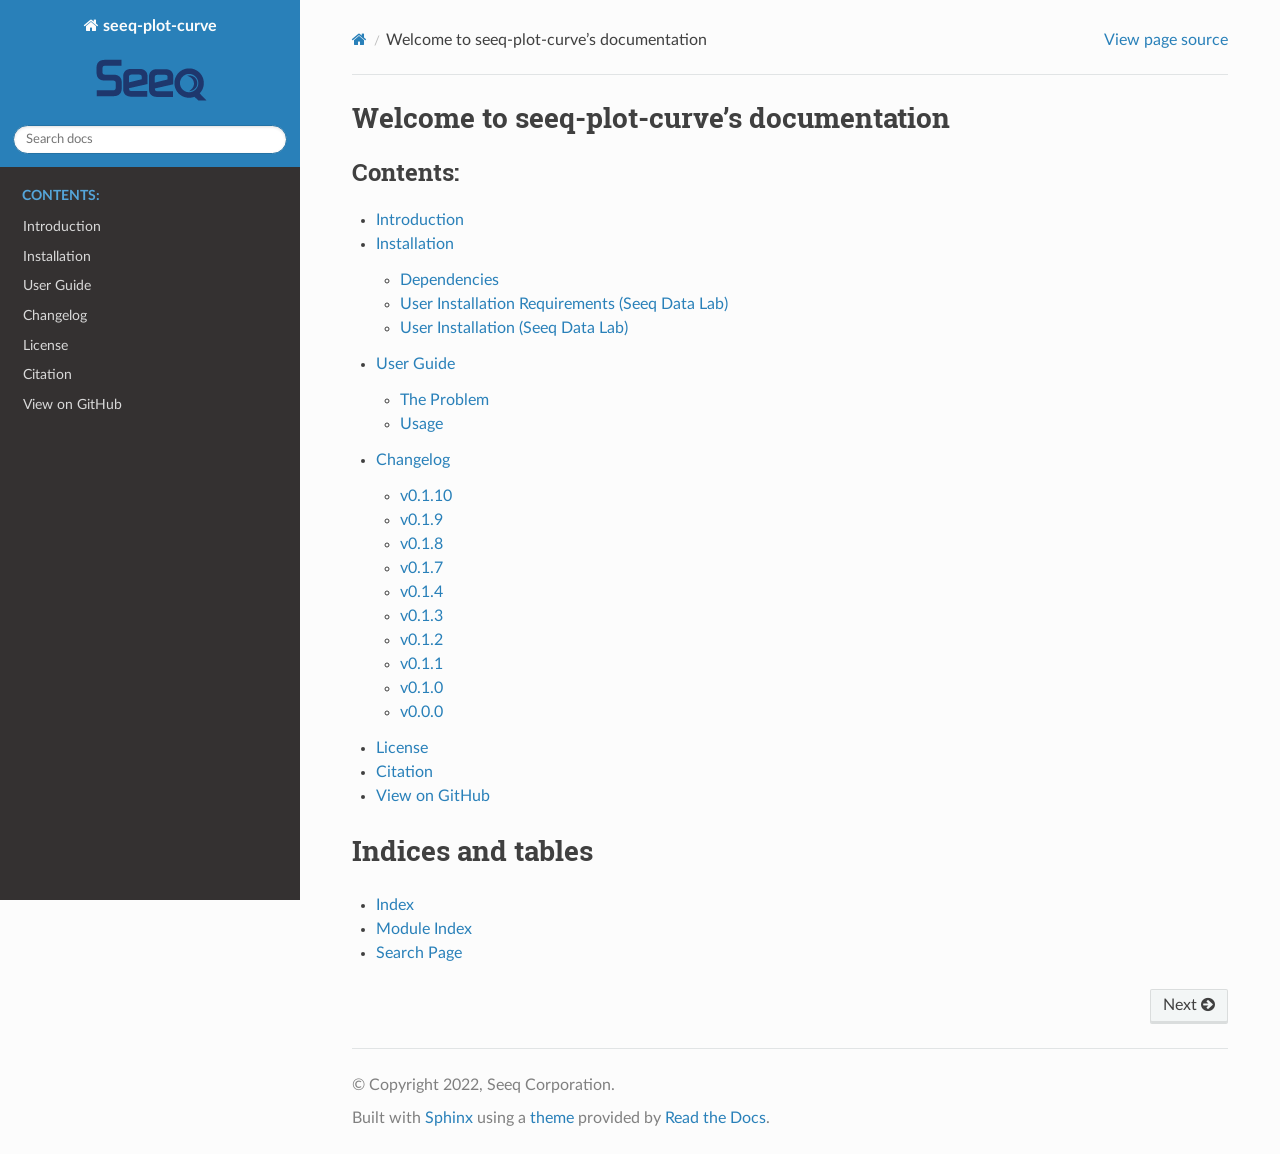
==== commit 6dd6e0e9: "version and docs update" ====
--- a/docs/index.html
+++ b/docs/index.html
@@ -6,7 +6,7 @@
   <meta charset="utf-8" /><meta name="viewport" content="width=device-width, initial-scale=1" />
 
   <meta name="viewport" content="width=device-width, initial-scale=1.0" />
-  <title>Welcome to seeq-plot-curve’s documentation &mdash; seeq-plot-curve 0.1.9 documentation</title>
+  <title>Welcome to seeq-plot-curve’s documentation &mdash; seeq-plot-curve</title>
       <link rel="stylesheet" type="text/css" href="_static/pygments.css?v=b86133f3" />
       <link rel="stylesheet" type="text/css" href="_static/css/theme.css?v=9edc463e" />
       <link rel="stylesheet" type="text/css" href="_static/css/style.css?v=e1c91b72" />
@@ -15,7 +15,7 @@
     <link rel="shortcut icon" href="_static/seeq-favicon.ico"/>
       <script src="_static/jquery.js?v=5d32c60e"></script>
       <script src="_static/_sphinx_javascript_frameworks_compat.js?v=2cd50e6c"></script>
-      <script src="_static/documentation_options.js?v=8618f531"></script>
+      <script src="_static/documentation_options.js?v=bafade30"></script>
       <script src="_static/doctools.js?v=fd6eb6e6"></script>
       <script src="_static/sphinx_highlight.js?v=6ffebe34"></script>
     <script src="_static/js/theme.js"></script>
@@ -97,6 +97,9 @@
 </ul>
 </li>
 <li class="toctree-l1"><a class="reference internal" href="changelog.html">Changelog</a><ul>
+<li class="toctree-l2"><a class="reference internal" href="changelog.html#v0-1-10">v0.1.10</a></li>
+<li class="toctree-l2"><a class="reference internal" href="changelog.html#v0-1-9">v0.1.9</a></li>
+<li class="toctree-l2"><a class="reference internal" href="changelog.html#v0-1-8">v0.1.8</a></li>
 <li class="toctree-l2"><a class="reference internal" href="changelog.html#v0-1-7">v0.1.7</a></li>
 <li class="toctree-l2"><a class="reference internal" href="changelog.html#v0-1-4">v0.1.4</a></li>
 <li class="toctree-l2"><a class="reference internal" href="changelog.html#v0-1-3">v0.1.3</a></li>
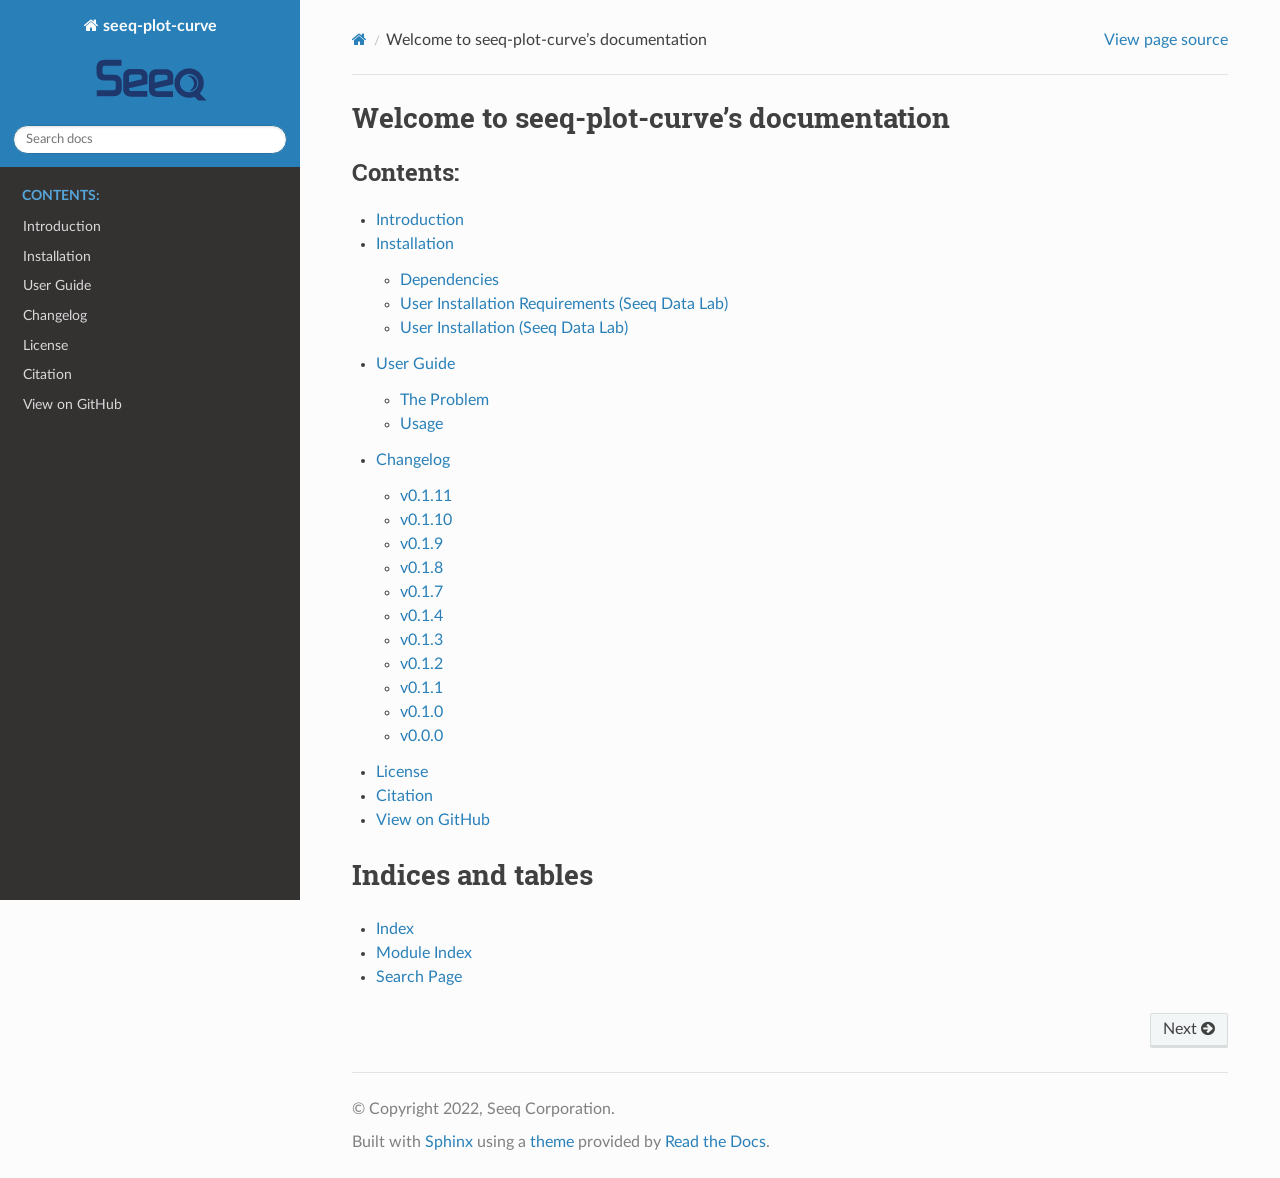
==== commit d5750b20: "docs update" ====
--- a/docs/index.html
+++ b/docs/index.html
@@ -15,7 +15,7 @@
     <link rel="shortcut icon" href="_static/seeq-favicon.ico"/>
       <script src="_static/jquery.js?v=5d32c60e"></script>
       <script src="_static/_sphinx_javascript_frameworks_compat.js?v=2cd50e6c"></script>
-      <script src="_static/documentation_options.js?v=bafade30"></script>
+      <script src="_static/documentation_options.js?v=1e825a29"></script>
       <script src="_static/doctools.js?v=fd6eb6e6"></script>
       <script src="_static/sphinx_highlight.js?v=6ffebe34"></script>
     <script src="_static/js/theme.js"></script>
@@ -97,6 +97,7 @@
 </ul>
 </li>
 <li class="toctree-l1"><a class="reference internal" href="changelog.html">Changelog</a><ul>
+<li class="toctree-l2"><a class="reference internal" href="changelog.html#v0-1-11">v0.1.11</a></li>
 <li class="toctree-l2"><a class="reference internal" href="changelog.html#v0-1-10">v0.1.10</a></li>
 <li class="toctree-l2"><a class="reference internal" href="changelog.html#v0-1-9">v0.1.9</a></li>
 <li class="toctree-l2"><a class="reference internal" href="changelog.html#v0-1-8">v0.1.8</a></li>
